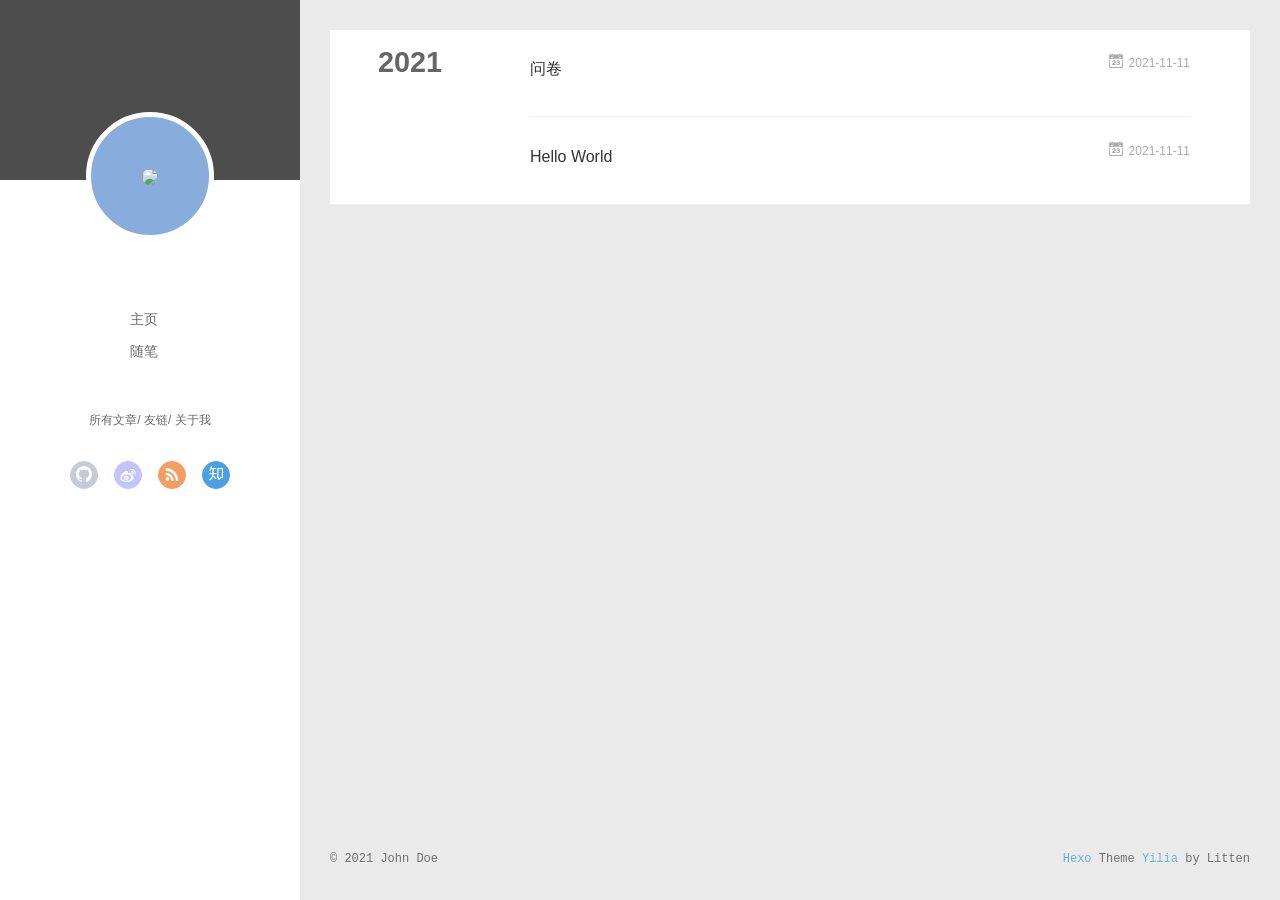
==== archives/index.html @ 31c03fb7 "Site updated: 2021-11-11 12:43:39" ====
<!DOCTYPE html>
<html>
<head>
  <meta charset="utf-8">
  
  <meta name="renderer" content="webkit">
  <meta http-equiv="X-UA-Compatible" content="IE=edge" >
  <link rel="dns-prefetch" href="http://example.com">
  <title>Archives | Hexo</title>
  <meta name="viewport" content="width=device-width, initial-scale=1, maximum-scale=1">
  <meta property="og:type" content="website">
<meta property="og:title" content="Hexo">
<meta property="og:url" content="http://example.com/archives/index.html">
<meta property="og:site_name" content="Hexo">
<meta property="og:locale" content="en_US">
<meta property="article:author" content="John Doe">
<meta name="twitter:card" content="summary">
  
    <link rel="alternative" href="/atom.xml" title="Hexo" type="application/atom+xml">
  
  
    <link rel="icon" href="/favicon.png">
  
  <link rel="stylesheet" type="text/css" href="/./main.0cf68a.css">
  <style type="text/css">
  
    #container.show {
      background: linear-gradient(200deg,#a0cfe4,#e8c37e);
    }
  </style>
  

  

<meta name="generator" content="Hexo 5.4.0"></head>

<body>
  <div id="container" q-class="show:isCtnShow">
    <canvas id="anm-canvas" class="anm-canvas"></canvas>
    <div class="left-col" q-class="show:isShow">
      
<div class="overlay" style="background: #4d4d4d"></div>
<div class="intrude-less">
	<header id="header" class="inner">
		<a href="/" class="profilepic">
			<img src="/assets/img/head.jpg" class="js-avatar">
		</a>
		<hgroup>
		  <h1 class="header-author"><a href="/"></a></h1>
		</hgroup>
		

		<nav class="header-menu">
			<ul>
			
				<li><a href="/">主页</a></li>
	        
				<li><a href="/tags/%E9%9A%8F%E7%AC%94/">随笔</a></li>
	        
			</ul>
		</nav>
		<nav class="header-smart-menu">
    		
    			
    			<a q-on="click: openSlider(e, 'innerArchive')" href="javascript:void(0)">所有文章</a>
    			
            
    			
    			<a q-on="click: openSlider(e, 'friends')" href="javascript:void(0)">友链</a>
    			
            
    			
    			<a q-on="click: openSlider(e, 'aboutme')" href="javascript:void(0)">关于我</a>
    			
            
		</nav>
		<nav class="header-nav">
			<div class="social">
				
					<a class="github" target="_blank" href="#" title="github"><i class="icon-github"></i></a>
		        
					<a class="weibo" target="_blank" href="#" title="weibo"><i class="icon-weibo"></i></a>
		        
					<a class="rss" target="_blank" href="#" title="rss"><i class="icon-rss"></i></a>
		        
					<a class="zhihu" target="_blank" href="#" title="zhihu"><i class="icon-zhihu"></i></a>
		        
			</div>
		</nav>
	</header>		
</div>

    </div>
    <div class="mid-col" q-class="show:isShow,hide:isShow|isFalse">
      
<nav id="mobile-nav">
  	<div class="overlay js-overlay" style="background: #4d4d4d"></div>
	<div class="btnctn js-mobile-btnctn">
  		<div class="slider-trigger list" q-on="click: openSlider(e)"><i class="icon icon-sort"></i></div>
	</div>
	<div class="intrude-less">
		<header id="header" class="inner">
			<div class="profilepic">
				<img src="/assets/img/head.jpg" class="js-avatar">
			</div>
			<hgroup>
			  <h1 class="header-author js-header-author"></h1>
			</hgroup>
			
			
			
				
			
				
			
			
			
			<nav class="header-nav">
				<div class="social">
					
						<a class="github" target="_blank" href="#" title="github"><i class="icon-github"></i></a>
			        
						<a class="weibo" target="_blank" href="#" title="weibo"><i class="icon-weibo"></i></a>
			        
						<a class="rss" target="_blank" href="#" title="rss"><i class="icon-rss"></i></a>
			        
						<a class="zhihu" target="_blank" href="#" title="zhihu"><i class="icon-zhihu"></i></a>
			        
				</div>
			</nav>

			<nav class="header-menu js-header-menu">
				<ul style="width: 50%">
				
				
					<li style="width: 50%"><a href="/">主页</a></li>
		        
					<li style="width: 50%"><a href="/tags/%E9%9A%8F%E7%AC%94/">随笔</a></li>
		        
				</ul>
			</nav>
		</header>				
	</div>
	<div class="mobile-mask" style="display:none" q-show="isShow"></div>
</nav>

      <div id="wrapper" class="body-wrap">
        <div class="menu-l">
          <div class="canvas-wrap">
            <canvas data-colors="#eaeaea" data-sectionHeight="100" data-contentId="js-content" id="myCanvas1" class="anm-canvas"></canvas>
          </div>
          <div id="js-content" class="content-ll">
            
  
  
    
    
      
      
      <section class="archives-wrap">
        <div class="archive-year-wrap">
          <a href="/archives/2021" class="archive-year">2021</a>
        </div>
        <div class="archives">
    
    <article class="archive-article archive-type-post">
  <div class="archive-article-inner">
    <header class="archive-article-header">
      	<div class="article-meta">
	      	<a href="/2021/11/11/%E9%97%AE%E5%8D%B7/" class="archive-article-date">
  	<time datetime="2021-11-11T04:40:27.000Z" itemprop="datePublished"><i class="icon-calendar icon"></i>2021-11-11</time>
</a>
        </div>
    	 
  
    <h1 itemprop="name">
      <a class="archive-article-title" href="/2021/11/11/%E9%97%AE%E5%8D%B7/">问卷</a>
    </h1>
  

        <div class="article-info info-on-right">
          
          

        </div>
        <div class="clearfix"></div>
    </header>
  </div>
</article>
  
    
    
    <article class="archive-article archive-type-post">
  <div class="archive-article-inner">
    <header class="archive-article-header">
      	<div class="article-meta">
	      	<a href="/2021/11/11/hello-world/" class="archive-article-date">
  	<time datetime="2021-11-11T04:20:02.067Z" itemprop="datePublished"><i class="icon-calendar icon"></i>2021-11-11</time>
</a>
        </div>
    	 
  
    <h1 itemprop="name">
      <a class="archive-article-title" href="/2021/11/11/hello-world/">Hello World</a>
    </h1>
  

        <div class="article-info info-on-right">
          
          

        </div>
        <div class="clearfix"></div>
    </header>
  </div>
</article>
  
  
    </div></section>
  

    


          </div>
        </div>
      </div>
      <footer id="footer">
  <div class="outer">
    <div id="footer-info">
    	<div class="footer-left">
    		&copy; 2021 John Doe
    	</div>
      	<div class="footer-right">
      		<a href="http://hexo.io/" target="_blank">Hexo</a>  Theme <a href="https://github.com/litten/hexo-theme-yilia" target="_blank">Yilia</a> by Litten
      	</div>
    </div>
  </div>
</footer>
    </div>
    <script>
	var yiliaConfig = {
		mathjax: false,
		isHome: false,
		isPost: false,
		isArchive: true,
		isTag: false,
		isCategory: false,
		open_in_new: false,
		toc_hide_index: true,
		root: "/",
		innerArchive: true,
		showTags: false
	}
</script>

<script>!function(t){function n(e){if(r[e])return r[e].exports;var i=r[e]={exports:{},id:e,loaded:!1};return t[e].call(i.exports,i,i.exports,n),i.loaded=!0,i.exports}var r={};n.m=t,n.c=r,n.p="./",n(0)}([function(t,n,r){r(195),t.exports=r(191)},function(t,n,r){var e=r(3),i=r(52),o=r(27),u=r(28),c=r(53),f="prototype",a=function(t,n,r){var s,l,h,v,p=t&a.F,d=t&a.G,y=t&a.S,g=t&a.P,b=t&a.B,m=d?e:y?e[n]||(e[n]={}):(e[n]||{})[f],x=d?i:i[n]||(i[n]={}),w=x[f]||(x[f]={});d&&(r=n);for(s in r)l=!p&&m&&void 0!==m[s],h=(l?m:r)[s],v=b&&l?c(h,e):g&&"function"==typeof h?c(Function.call,h):h,m&&u(m,s,h,t&a.U),x[s]!=h&&o(x,s,v),g&&w[s]!=h&&(w[s]=h)};e.core=i,a.F=1,a.G=2,a.S=4,a.P=8,a.B=16,a.W=32,a.U=64,a.R=128,t.exports=a},function(t,n,r){var e=r(6);t.exports=function(t){if(!e(t))throw TypeError(t+" is not an object!");return t}},function(t,n){var r=t.exports="undefined"!=typeof window&&window.Math==Math?window:"undefined"!=typeof self&&self.Math==Math?self:Function("return this")();"number"==typeof __g&&(__g=r)},function(t,n){t.exports=function(t){try{return!!t()}catch(t){return!0}}},function(t,n){var r=t.exports="undefined"!=typeof window&&window.Math==Math?window:"undefined"!=typeof self&&self.Math==Math?self:Function("return this")();"number"==typeof __g&&(__g=r)},function(t,n){t.exports=function(t){return"object"==typeof t?null!==t:"function"==typeof t}},function(t,n,r){var e=r(126)("wks"),i=r(76),o=r(3).Symbol,u="function"==typeof o;(t.exports=function(t){return e[t]||(e[t]=u&&o[t]||(u?o:i)("Symbol."+t))}).store=e},function(t,n){var r={}.hasOwnProperty;t.exports=function(t,n){return r.call(t,n)}},function(t,n,r){var e=r(94),i=r(33);t.exports=function(t){return e(i(t))}},function(t,n,r){t.exports=!r(4)(function(){return 7!=Object.defineProperty({},"a",{get:function(){return 7}}).a})},function(t,n,r){var e=r(2),i=r(167),o=r(50),u=Object.defineProperty;n.f=r(10)?Object.defineProperty:function(t,n,r){if(e(t),n=o(n,!0),e(r),i)try{return u(t,n,r)}catch(t){}if("get"in r||"set"in r)throw TypeError("Accessors not supported!");return"value"in r&&(t[n]=r.value),t}},function(t,n,r){t.exports=!r(18)(function(){return 7!=Object.defineProperty({},"a",{get:function(){return 7}}).a})},function(t,n,r){var e=r(14),i=r(22);t.exports=r(12)?function(t,n,r){return e.f(t,n,i(1,r))}:function(t,n,r){return t[n]=r,t}},function(t,n,r){var e=r(20),i=r(58),o=r(42),u=Object.defineProperty;n.f=r(12)?Object.defineProperty:function(t,n,r){if(e(t),n=o(n,!0),e(r),i)try{return u(t,n,r)}catch(t){}if("get"in r||"set"in r)throw TypeError("Accessors not supported!");return"value"in r&&(t[n]=r.value),t}},function(t,n,r){var e=r(40)("wks"),i=r(23),o=r(5).Symbol,u="function"==typeof o;(t.exports=function(t){return e[t]||(e[t]=u&&o[t]||(u?o:i)("Symbol."+t))}).store=e},function(t,n,r){var e=r(67),i=Math.min;t.exports=function(t){return t>0?i(e(t),9007199254740991):0}},function(t,n,r){var e=r(46);t.exports=function(t){return Object(e(t))}},function(t,n){t.exports=function(t){try{return!!t()}catch(t){return!0}}},function(t,n,r){var e=r(63),i=r(34);t.exports=Object.keys||function(t){return e(t,i)}},function(t,n,r){var e=r(21);t.exports=function(t){if(!e(t))throw TypeError(t+" is not an object!");return t}},function(t,n){t.exports=function(t){return"object"==typeof t?null!==t:"function"==typeof t}},function(t,n){t.exports=function(t,n){return{enumerable:!(1&t),configurable:!(2&t),writable:!(4&t),value:n}}},function(t,n){var r=0,e=Math.random();t.exports=function(t){return"Symbol(".concat(void 0===t?"":t,")_",(++r+e).toString(36))}},function(t,n){var r={}.hasOwnProperty;t.exports=function(t,n){return r.call(t,n)}},function(t,n){var r=t.exports={version:"2.4.0"};"number"==typeof __e&&(__e=r)},function(t,n){t.exports=function(t){if("function"!=typeof t)throw TypeError(t+" is not a function!");return t}},function(t,n,r){var e=r(11),i=r(66);t.exports=r(10)?function(t,n,r){return e.f(t,n,i(1,r))}:function(t,n,r){return t[n]=r,t}},function(t,n,r){var e=r(3),i=r(27),o=r(24),u=r(76)("src"),c="toString",f=Function[c],a=(""+f).split(c);r(52).inspectSource=function(t){return f.call(t)},(t.exports=function(t,n,r,c){var f="function"==typeof r;f&&(o(r,"name")||i(r,"name",n)),t[n]!==r&&(f&&(o(r,u)||i(r,u,t[n]?""+t[n]:a.join(String(n)))),t===e?t[n]=r:c?t[n]?t[n]=r:i(t,n,r):(delete t[n],i(t,n,r)))})(Function.prototype,c,function(){return"function"==typeof this&&this[u]||f.call(this)})},function(t,n,r){var e=r(1),i=r(4),o=r(46),u=function(t,n,r,e){var i=String(o(t)),u="<"+n;return""!==r&&(u+=" "+r+'="'+String(e).replace(/"/g,"&quot;")+'"'),u+">"+i+"</"+n+">"};t.exports=function(t,n){var r={};r[t]=n(u),e(e.P+e.F*i(function(){var n=""[t]('"');return n!==n.toLowerCase()||n.split('"').length>3}),"String",r)}},function(t,n,r){var e=r(115),i=r(46);t.exports=function(t){return e(i(t))}},function(t,n,r){var e=r(116),i=r(66),o=r(30),u=r(50),c=r(24),f=r(167),a=Object.getOwnPropertyDescriptor;n.f=r(10)?a:function(t,n){if(t=o(t),n=u(n,!0),f)try{return a(t,n)}catch(t){}if(c(t,n))return i(!e.f.call(t,n),t[n])}},function(t,n,r){var e=r(24),i=r(17),o=r(145)("IE_PROTO"),u=Object.prototype;t.exports=Object.getPrototypeOf||function(t){return t=i(t),e(t,o)?t[o]:"function"==typeof t.constructor&&t instanceof t.constructor?t.constructor.prototype:t instanceof Object?u:null}},function(t,n){t.exports=function(t){if(void 0==t)throw TypeError("Can't call method on  "+t);return t}},function(t,n){t.exports="constructor,hasOwnProperty,isPrototypeOf,propertyIsEnumerable,toLocaleString,toString,valueOf".split(",")},function(t,n){t.exports={}},function(t,n){t.exports=!0},function(t,n){n.f={}.propertyIsEnumerable},function(t,n,r){var e=r(14).f,i=r(8),o=r(15)("toStringTag");t.exports=function(t,n,r){t&&!i(t=r?t:t.prototype,o)&&e(t,o,{configurable:!0,value:n})}},function(t,n,r){var e=r(40)("keys"),i=r(23);t.exports=function(t){return e[t]||(e[t]=i(t))}},function(t,n,r){var e=r(5),i="__core-js_shared__",o=e[i]||(e[i]={});t.exports=function(t){return o[t]||(o[t]={})}},function(t,n){var r=Math.ceil,e=Math.floor;t.exports=function(t){return isNaN(t=+t)?0:(t>0?e:r)(t)}},function(t,n,r){var e=r(21);t.exports=function(t,n){if(!e(t))return t;var r,i;if(n&&"function"==typeof(r=t.toString)&&!e(i=r.call(t)))return i;if("function"==typeof(r=t.valueOf)&&!e(i=r.call(t)))return i;if(!n&&"function"==typeof(r=t.toString)&&!e(i=r.call(t)))return i;throw TypeError("Can't convert object to primitive value")}},function(t,n,r){var e=r(5),i=r(25),o=r(36),u=r(44),c=r(14).f;t.exports=function(t){var n=i.Symbol||(i.Symbol=o?{}:e.Symbol||{});"_"==t.charAt(0)||t in n||c(n,t,{value:u.f(t)})}},function(t,n,r){n.f=r(15)},function(t,n){var r={}.toString;t.exports=function(t){return r.call(t).slice(8,-1)}},function(t,n){t.exports=function(t){if(void 0==t)throw TypeError("Can't call method on  "+t);return t}},function(t,n,r){var e=r(4);t.exports=function(t,n){return!!t&&e(function(){n?t.call(null,function(){},1):t.call(null)})}},function(t,n,r){var e=r(53),i=r(115),o=r(17),u=r(16),c=r(203);t.exports=function(t,n){var r=1==t,f=2==t,a=3==t,s=4==t,l=6==t,h=5==t||l,v=n||c;return function(n,c,p){for(var d,y,g=o(n),b=i(g),m=e(c,p,3),x=u(b.length),w=0,S=r?v(n,x):f?v(n,0):void 0;x>w;w++)if((h||w in b)&&(d=b[w],y=m(d,w,g),t))if(r)S[w]=y;else if(y)switch(t){case 3:return!0;case 5:return d;case 6:return w;case 2:S.push(d)}else if(s)return!1;return l?-1:a||s?s:S}}},function(t,n,r){var e=r(1),i=r(52),o=r(4);t.exports=function(t,n){var r=(i.Object||{})[t]||Object[t],u={};u[t]=n(r),e(e.S+e.F*o(function(){r(1)}),"Object",u)}},function(t,n,r){var e=r(6);t.exports=function(t,n){if(!e(t))return t;var r,i;if(n&&"function"==typeof(r=t.toString)&&!e(i=r.call(t)))return i;if("function"==typeof(r=t.valueOf)&&!e(i=r.call(t)))return i;if(!n&&"function"==typeof(r=t.toString)&&!e(i=r.call(t)))return i;throw TypeError("Can't convert object to primitive value")}},function(t,n,r){var e=r(5),i=r(25),o=r(91),u=r(13),c="prototype",f=function(t,n,r){var a,s,l,h=t&f.F,v=t&f.G,p=t&f.S,d=t&f.P,y=t&f.B,g=t&f.W,b=v?i:i[n]||(i[n]={}),m=b[c],x=v?e:p?e[n]:(e[n]||{})[c];v&&(r=n);for(a in r)(s=!h&&x&&void 0!==x[a])&&a in b||(l=s?x[a]:r[a],b[a]=v&&"function"!=typeof x[a]?r[a]:y&&s?o(l,e):g&&x[a]==l?function(t){var n=function(n,r,e){if(this instanceof t){switch(arguments.length){case 0:return new t;case 1:return new t(n);case 2:return new t(n,r)}return new t(n,r,e)}return t.apply(this,arguments)};return n[c]=t[c],n}(l):d&&"function"==typeof l?o(Function.call,l):l,d&&((b.virtual||(b.virtual={}))[a]=l,t&f.R&&m&&!m[a]&&u(m,a,l)))};f.F=1,f.G=2,f.S=4,f.P=8,f.B=16,f.W=32,f.U=64,f.R=128,t.exports=f},function(t,n){var r=t.exports={version:"2.4.0"};"number"==typeof __e&&(__e=r)},function(t,n,r){var e=r(26);t.exports=function(t,n,r){if(e(t),void 0===n)return t;switch(r){case 1:return function(r){return t.call(n,r)};case 2:return function(r,e){return t.call(n,r,e)};case 3:return function(r,e,i){return t.call(n,r,e,i)}}return function(){return t.apply(n,arguments)}}},function(t,n,r){var e=r(183),i=r(1),o=r(126)("metadata"),u=o.store||(o.store=new(r(186))),c=function(t,n,r){var i=u.get(t);if(!i){if(!r)return;u.set(t,i=new e)}var o=i.get(n);if(!o){if(!r)return;i.set(n,o=new e)}return o},f=function(t,n,r){var e=c(n,r,!1);return void 0!==e&&e.has(t)},a=function(t,n,r){var e=c(n,r,!1);return void 0===e?void 0:e.get(t)},s=function(t,n,r,e){c(r,e,!0).set(t,n)},l=function(t,n){var r=c(t,n,!1),e=[];return r&&r.forEach(function(t,n){e.push(n)}),e},h=function(t){return void 0===t||"symbol"==typeof t?t:String(t)},v=function(t){i(i.S,"Reflect",t)};t.exports={store:u,map:c,has:f,get:a,set:s,keys:l,key:h,exp:v}},function(t,n,r){"use strict";if(r(10)){var e=r(69),i=r(3),o=r(4),u=r(1),c=r(127),f=r(152),a=r(53),s=r(68),l=r(66),h=r(27),v=r(73),p=r(67),d=r(16),y=r(75),g=r(50),b=r(24),m=r(180),x=r(114),w=r(6),S=r(17),_=r(137),O=r(70),E=r(32),P=r(71).f,j=r(154),F=r(76),M=r(7),A=r(48),N=r(117),T=r(146),I=r(155),k=r(80),L=r(123),R=r(74),C=r(130),D=r(160),U=r(11),W=r(31),G=U.f,B=W.f,V=i.RangeError,z=i.TypeError,q=i.Uint8Array,K="ArrayBuffer",J="Shared"+K,Y="BYTES_PER_ELEMENT",H="prototype",$=Array[H],X=f.ArrayBuffer,Q=f.DataView,Z=A(0),tt=A(2),nt=A(3),rt=A(4),et=A(5),it=A(6),ot=N(!0),ut=N(!1),ct=I.values,ft=I.keys,at=I.entries,st=$.lastIndexOf,lt=$.reduce,ht=$.reduceRight,vt=$.join,pt=$.sort,dt=$.slice,yt=$.toString,gt=$.toLocaleString,bt=M("iterator"),mt=M("toStringTag"),xt=F("typed_constructor"),wt=F("def_constructor"),St=c.CONSTR,_t=c.TYPED,Ot=c.VIEW,Et="Wrong length!",Pt=A(1,function(t,n){return Tt(T(t,t[wt]),n)}),jt=o(function(){return 1===new q(new Uint16Array([1]).buffer)[0]}),Ft=!!q&&!!q[H].set&&o(function(){new q(1).set({})}),Mt=function(t,n){if(void 0===t)throw z(Et);var r=+t,e=d(t);if(n&&!m(r,e))throw V(Et);return e},At=function(t,n){var r=p(t);if(r<0||r%n)throw V("Wrong offset!");return r},Nt=function(t){if(w(t)&&_t in t)return t;throw z(t+" is not a typed array!")},Tt=function(t,n){if(!(w(t)&&xt in t))throw z("It is not a typed array constructor!");return new t(n)},It=function(t,n){return kt(T(t,t[wt]),n)},kt=function(t,n){for(var r=0,e=n.length,i=Tt(t,e);e>r;)i[r]=n[r++];return i},Lt=function(t,n,r){G(t,n,{get:function(){return this._d[r]}})},Rt=function(t){var n,r,e,i,o,u,c=S(t),f=arguments.length,s=f>1?arguments[1]:void 0,l=void 0!==s,h=j(c);if(void 0!=h&&!_(h)){for(u=h.call(c),e=[],n=0;!(o=u.next()).done;n++)e.push(o.value);c=e}for(l&&f>2&&(s=a(s,arguments[2],2)),n=0,r=d(c.length),i=Tt(this,r);r>n;n++)i[n]=l?s(c[n],n):c[n];return i},Ct=function(){for(var t=0,n=arguments.length,r=Tt(this,n);n>t;)r[t]=arguments[t++];return r},Dt=!!q&&o(function(){gt.call(new q(1))}),Ut=function(){return gt.apply(Dt?dt.call(Nt(this)):Nt(this),arguments)},Wt={copyWithin:function(t,n){return D.call(Nt(this),t,n,arguments.length>2?arguments[2]:void 0)},every:function(t){return rt(Nt(this),t,arguments.length>1?arguments[1]:void 0)},fill:function(t){return C.apply(Nt(this),arguments)},filter:function(t){return It(this,tt(Nt(this),t,arguments.length>1?arguments[1]:void 0))},find:function(t){return et(Nt(this),t,arguments.length>1?arguments[1]:void 0)},findIndex:function(t){return it(Nt(this),t,arguments.length>1?arguments[1]:void 0)},forEach:function(t){Z(Nt(this),t,arguments.length>1?arguments[1]:void 0)},indexOf:function(t){return ut(Nt(this),t,arguments.length>1?arguments[1]:void 0)},includes:function(t){return ot(Nt(this),t,arguments.length>1?arguments[1]:void 0)},join:function(t){return vt.apply(Nt(this),arguments)},lastIndexOf:function(t){return st.apply(Nt(this),arguments)},map:function(t){return Pt(Nt(this),t,arguments.length>1?arguments[1]:void 0)},reduce:function(t){return lt.apply(Nt(this),arguments)},reduceRight:function(t){return ht.apply(Nt(this),arguments)},reverse:function(){for(var t,n=this,r=Nt(n).length,e=Math.floor(r/2),i=0;i<e;)t=n[i],n[i++]=n[--r],n[r]=t;return n},some:function(t){return nt(Nt(this),t,arguments.length>1?arguments[1]:void 0)},sort:function(t){return pt.call(Nt(this),t)},subarray:function(t,n){var r=Nt(this),e=r.length,i=y(t,e);return new(T(r,r[wt]))(r.buffer,r.byteOffset+i*r.BYTES_PER_ELEMENT,d((void 0===n?e:y(n,e))-i))}},Gt=function(t,n){return It(this,dt.call(Nt(this),t,n))},Bt=function(t){Nt(this);var n=At(arguments[1],1),r=this.length,e=S(t),i=d(e.length),o=0;if(i+n>r)throw V(Et);for(;o<i;)this[n+o]=e[o++]},Vt={entries:function(){return at.call(Nt(this))},keys:function(){return ft.call(Nt(this))},values:function(){return ct.call(Nt(this))}},zt=function(t,n){return w(t)&&t[_t]&&"symbol"!=typeof n&&n in t&&String(+n)==String(n)},qt=function(t,n){return zt(t,n=g(n,!0))?l(2,t[n]):B(t,n)},Kt=function(t,n,r){return!(zt(t,n=g(n,!0))&&w(r)&&b(r,"value"))||b(r,"get")||b(r,"set")||r.configurable||b(r,"writable")&&!r.writable||b(r,"enumerable")&&!r.enumerable?G(t,n,r):(t[n]=r.value,t)};St||(W.f=qt,U.f=Kt),u(u.S+u.F*!St,"Object",{getOwnPropertyDescriptor:qt,defineProperty:Kt}),o(function(){yt.call({})})&&(yt=gt=function(){return vt.call(this)});var Jt=v({},Wt);v(Jt,Vt),h(Jt,bt,Vt.values),v(Jt,{slice:Gt,set:Bt,constructor:function(){},toString:yt,toLocaleString:Ut}),Lt(Jt,"buffer","b"),Lt(Jt,"byteOffset","o"),Lt(Jt,"byteLength","l"),Lt(Jt,"length","e"),G(Jt,mt,{get:function(){return this[_t]}}),t.exports=function(t,n,r,f){f=!!f;var a=t+(f?"Clamped":"")+"Array",l="Uint8Array"!=a,v="get"+t,p="set"+t,y=i[a],g=y||{},b=y&&E(y),m=!y||!c.ABV,S={},_=y&&y[H],j=function(t,r){var e=t._d;return e.v[v](r*n+e.o,jt)},F=function(t,r,e){var i=t._d;f&&(e=(e=Math.round(e))<0?0:e>255?255:255&e),i.v[p](r*n+i.o,e,jt)},M=function(t,n){G(t,n,{get:function(){return j(this,n)},set:function(t){return F(this,n,t)},enumerable:!0})};m?(y=r(function(t,r,e,i){s(t,y,a,"_d");var o,u,c,f,l=0,v=0;if(w(r)){if(!(r instanceof X||(f=x(r))==K||f==J))return _t in r?kt(y,r):Rt.call(y,r);o=r,v=At(e,n);var p=r.byteLength;if(void 0===i){if(p%n)throw V(Et);if((u=p-v)<0)throw V(Et)}else if((u=d(i)*n)+v>p)throw V(Et);c=u/n}else c=Mt(r,!0),u=c*n,o=new X(u);for(h(t,"_d",{b:o,o:v,l:u,e:c,v:new Q(o)});l<c;)M(t,l++)}),_=y[H]=O(Jt),h(_,"constructor",y)):L(function(t){new y(null),new y(t)},!0)||(y=r(function(t,r,e,i){s(t,y,a);var o;return w(r)?r instanceof X||(o=x(r))==K||o==J?void 0!==i?new g(r,At(e,n),i):void 0!==e?new g(r,At(e,n)):new g(r):_t in r?kt(y,r):Rt.call(y,r):new g(Mt(r,l))}),Z(b!==Function.prototype?P(g).concat(P(b)):P(g),function(t){t in y||h(y,t,g[t])}),y[H]=_,e||(_.constructor=y));var A=_[bt],N=!!A&&("values"==A.name||void 0==A.name),T=Vt.values;h(y,xt,!0),h(_,_t,a),h(_,Ot,!0),h(_,wt,y),(f?new y(1)[mt]==a:mt in _)||G(_,mt,{get:function(){return a}}),S[a]=y,u(u.G+u.W+u.F*(y!=g),S),u(u.S,a,{BYTES_PER_ELEMENT:n,from:Rt,of:Ct}),Y in _||h(_,Y,n),u(u.P,a,Wt),R(a),u(u.P+u.F*Ft,a,{set:Bt}),u(u.P+u.F*!N,a,Vt),u(u.P+u.F*(_.toString!=yt),a,{toString:yt}),u(u.P+u.F*o(function(){new y(1).slice()}),a,{slice:Gt}),u(u.P+u.F*(o(function(){return[1,2].toLocaleString()!=new y([1,2]).toLocaleString()})||!o(function(){_.toLocaleString.call([1,2])})),a,{toLocaleString:Ut}),k[a]=N?A:T,e||N||h(_,bt,T)}}else t.exports=function(){}},function(t,n){var r={}.toString;t.exports=function(t){return r.call(t).slice(8,-1)}},function(t,n,r){var e=r(21),i=r(5).document,o=e(i)&&e(i.createElement);t.exports=function(t){return o?i.createElement(t):{}}},function(t,n,r){t.exports=!r(12)&&!r(18)(function(){return 7!=Object.defineProperty(r(57)("div"),"a",{get:function(){return 7}}).a})},function(t,n,r){"use strict";var e=r(36),i=r(51),o=r(64),u=r(13),c=r(8),f=r(35),a=r(96),s=r(38),l=r(103),h=r(15)("iterator"),v=!([].keys&&"next"in[].keys()),p="keys",d="values",y=function(){return this};t.exports=function(t,n,r,g,b,m,x){a(r,n,g);var w,S,_,O=function(t){if(!v&&t in F)return F[t];switch(t){case p:case d:return function(){return new r(this,t)}}return function(){return new r(this,t)}},E=n+" Iterator",P=b==d,j=!1,F=t.prototype,M=F[h]||F["@@iterator"]||b&&F[b],A=M||O(b),N=b?P?O("entries"):A:void 0,T="Array"==n?F.entries||M:M;if(T&&(_=l(T.call(new t)))!==Object.prototype&&(s(_,E,!0),e||c(_,h)||u(_,h,y)),P&&M&&M.name!==d&&(j=!0,A=function(){return M.call(this)}),e&&!x||!v&&!j&&F[h]||u(F,h,A),f[n]=A,f[E]=y,b)if(w={values:P?A:O(d),keys:m?A:O(p),entries:N},x)for(S in w)S in F||o(F,S,w[S]);else i(i.P+i.F*(v||j),n,w);return w}},function(t,n,r){var e=r(20),i=r(100),o=r(34),u=r(39)("IE_PROTO"),c=function(){},f="prototype",a=function(){var t,n=r(57)("iframe"),e=o.length;for(n.style.display="none",r(93).appendChild(n),n.src="javascript:",t=n.contentWindow.document,t.open(),t.write("<script>document.F=Object<\/script>"),t.close(),a=t.F;e--;)delete a[f][o[e]];return a()};t.exports=Object.create||function(t,n){var r;return null!==t?(c[f]=e(t),r=new c,c[f]=null,r[u]=t):r=a(),void 0===n?r:i(r,n)}},function(t,n,r){var e=r(63),i=r(34).concat("length","prototype");n.f=Object.getOwnPropertyNames||function(t){return e(t,i)}},function(t,n){n.f=Object.getOwnPropertySymbols},function(t,n,r){var e=r(8),i=r(9),o=r(90)(!1),u=r(39)("IE_PROTO");t.exports=function(t,n){var r,c=i(t),f=0,a=[];for(r in c)r!=u&&e(c,r)&&a.push(r);for(;n.length>f;)e(c,r=n[f++])&&(~o(a,r)||a.push(r));return a}},function(t,n,r){t.exports=r(13)},function(t,n,r){var e=r(76)("meta"),i=r(6),o=r(24),u=r(11).f,c=0,f=Object.isExtensible||function(){return!0},a=!r(4)(function(){return f(Object.preventExtensions({}))}),s=function(t){u(t,e,{value:{i:"O"+ ++c,w:{}}})},l=function(t,n){if(!i(t))return"symbol"==typeof t?t:("string"==typeof t?"S":"P")+t;if(!o(t,e)){if(!f(t))return"F";if(!n)return"E";s(t)}return t[e].i},h=function(t,n){if(!o(t,e)){if(!f(t))return!0;if(!n)return!1;s(t)}return t[e].w},v=function(t){return a&&p.NEED&&f(t)&&!o(t,e)&&s(t),t},p=t.exports={KEY:e,NEED:!1,fastKey:l,getWeak:h,onFreeze:v}},function(t,n){t.exports=function(t,n){return{enumerable:!(1&t),configurable:!(2&t),writable:!(4&t),value:n}}},function(t,n){var r=Math.ceil,e=Math.floor;t.exports=function(t){return isNaN(t=+t)?0:(t>0?e:r)(t)}},function(t,n){t.exports=function(t,n,r,e){if(!(t instanceof n)||void 0!==e&&e in t)throw TypeError(r+": incorrect invocation!");return t}},function(t,n){t.exports=!1},function(t,n,r){var e=r(2),i=r(173),o=r(133),u=r(145)("IE_PROTO"),c=function(){},f="prototype",a=function(){var t,n=r(132)("iframe"),e=o.length;for(n.style.display="none",r(135).appendChild(n),n.src="javascript:",t=n.contentWindow.document,t.open(),t.write("<script>document.F=Object<\/script>"),t.close(),a=t.F;e--;)delete a[f][o[e]];return a()};t.exports=Object.create||function(t,n){var r;return null!==t?(c[f]=e(t),r=new c,c[f]=null,r[u]=t):r=a(),void 0===n?r:i(r,n)}},function(t,n,r){var e=r(175),i=r(133).concat("length","prototype");n.f=Object.getOwnPropertyNames||function(t){return e(t,i)}},function(t,n,r){var e=r(175),i=r(133);t.exports=Object.keys||function(t){return e(t,i)}},function(t,n,r){var e=r(28);t.exports=function(t,n,r){for(var i in n)e(t,i,n[i],r);return t}},function(t,n,r){"use strict";var e=r(3),i=r(11),o=r(10),u=r(7)("species");t.exports=function(t){var n=e[t];o&&n&&!n[u]&&i.f(n,u,{configurable:!0,get:function(){return this}})}},function(t,n,r){var e=r(67),i=Math.max,o=Math.min;t.exports=function(t,n){return t=e(t),t<0?i(t+n,0):o(t,n)}},function(t,n){var r=0,e=Math.random();t.exports=function(t){return"Symbol(".concat(void 0===t?"":t,")_",(++r+e).toString(36))}},function(t,n,r){var e=r(33);t.exports=function(t){return Object(e(t))}},function(t,n,r){var e=r(7)("unscopables"),i=Array.prototype;void 0==i[e]&&r(27)(i,e,{}),t.exports=function(t){i[e][t]=!0}},function(t,n,r){var e=r(53),i=r(169),o=r(137),u=r(2),c=r(16),f=r(154),a={},s={},n=t.exports=function(t,n,r,l,h){var v,p,d,y,g=h?function(){return t}:f(t),b=e(r,l,n?2:1),m=0;if("function"!=typeof g)throw TypeError(t+" is not iterable!");if(o(g)){for(v=c(t.length);v>m;m++)if((y=n?b(u(p=t[m])[0],p[1]):b(t[m]))===a||y===s)return y}else for(d=g.call(t);!(p=d.next()).done;)if((y=i(d,b,p.value,n))===a||y===s)return y};n.BREAK=a,n.RETURN=s},function(t,n){t.exports={}},function(t,n,r){var e=r(11).f,i=r(24),o=r(7)("toStringTag");t.exports=function(t,n,r){t&&!i(t=r?t:t.prototype,o)&&e(t,o,{configurable:!0,value:n})}},function(t,n,r){var e=r(1),i=r(46),o=r(4),u=r(150),c="["+u+"]",f="​",a=RegExp("^"+c+c+"*"),s=RegExp(c+c+"*$"),l=function(t,n,r){var i={},c=o(function(){return!!u[t]()||f[t]()!=f}),a=i[t]=c?n(h):u[t];r&&(i[r]=a),e(e.P+e.F*c,"String",i)},h=l.trim=function(t,n){return t=String(i(t)),1&n&&(t=t.replace(a,"")),2&n&&(t=t.replace(s,"")),t};t.exports=l},function(t,n,r){t.exports={default:r(86),__esModule:!0}},function(t,n,r){t.exports={default:r(87),__esModule:!0}},function(t,n,r){"use strict";function e(t){return t&&t.__esModule?t:{default:t}}n.__esModule=!0;var i=r(84),o=e(i),u=r(83),c=e(u),f="function"==typeof c.default&&"symbol"==typeof o.default?function(t){return typeof t}:function(t){return t&&"function"==typeof c.default&&t.constructor===c.default&&t!==c.default.prototype?"symbol":typeof t};n.default="function"==typeof c.default&&"symbol"===f(o.default)?function(t){return void 0===t?"undefined":f(t)}:function(t){return t&&"function"==typeof c.default&&t.constructor===c.default&&t!==c.default.prototype?"symbol":void 0===t?"undefined":f(t)}},function(t,n,r){r(110),r(108),r(111),r(112),t.exports=r(25).Symbol},function(t,n,r){r(109),r(113),t.exports=r(44).f("iterator")},function(t,n){t.exports=function(t){if("function"!=typeof t)throw TypeError(t+" is not a function!");return t}},function(t,n){t.exports=function(){}},function(t,n,r){var e=r(9),i=r(106),o=r(105);t.exports=function(t){return function(n,r,u){var c,f=e(n),a=i(f.length),s=o(u,a);if(t&&r!=r){for(;a>s;)if((c=f[s++])!=c)return!0}else for(;a>s;s++)if((t||s in f)&&f[s]===r)return t||s||0;return!t&&-1}}},function(t,n,r){var e=r(88);t.exports=function(t,n,r){if(e(t),void 0===n)return t;switch(r){case 1:return function(r){return t.call(n,r)};case 2:return function(r,e){return t.call(n,r,e)};case 3:return function(r,e,i){return t.call(n,r,e,i)}}return function(){return t.apply(n,arguments)}}},function(t,n,r){var e=r(19),i=r(62),o=r(37);t.exports=function(t){var n=e(t),r=i.f;if(r)for(var u,c=r(t),f=o.f,a=0;c.length>a;)f.call(t,u=c[a++])&&n.push(u);return n}},function(t,n,r){t.exports=r(5).document&&document.documentElement},function(t,n,r){var e=r(56);t.exports=Object("z").propertyIsEnumerable(0)?Object:function(t){return"String"==e(t)?t.split(""):Object(t)}},function(t,n,r){var e=r(56);t.exports=Array.isArray||function(t){return"Array"==e(t)}},function(t,n,r){"use strict";var e=r(60),i=r(22),o=r(38),u={};r(13)(u,r(15)("iterator"),function(){return this}),t.exports=function(t,n,r){t.prototype=e(u,{next:i(1,r)}),o(t,n+" Iterator")}},function(t,n){t.exports=function(t,n){return{value:n,done:!!t}}},function(t,n,r){var e=r(19),i=r(9);t.exports=function(t,n){for(var r,o=i(t),u=e(o),c=u.length,f=0;c>f;)if(o[r=u[f++]]===n)return r}},function(t,n,r){var e=r(23)("meta"),i=r(21),o=r(8),u=r(14).f,c=0,f=Object.isExtensible||function(){return!0},a=!r(18)(function(){return f(Object.preventExtensions({}))}),s=function(t){u(t,e,{value:{i:"O"+ ++c,w:{}}})},l=function(t,n){if(!i(t))return"symbol"==typeof t?t:("string"==typeof t?"S":"P")+t;if(!o(t,e)){if(!f(t))return"F";if(!n)return"E";s(t)}return t[e].i},h=function(t,n){if(!o(t,e)){if(!f(t))return!0;if(!n)return!1;s(t)}return t[e].w},v=function(t){return a&&p.NEED&&f(t)&&!o(t,e)&&s(t),t},p=t.exports={KEY:e,NEED:!1,fastKey:l,getWeak:h,onFreeze:v}},function(t,n,r){var e=r(14),i=r(20),o=r(19);t.exports=r(12)?Object.defineProperties:function(t,n){i(t);for(var r,u=o(n),c=u.length,f=0;c>f;)e.f(t,r=u[f++],n[r]);return t}},function(t,n,r){var e=r(37),i=r(22),o=r(9),u=r(42),c=r(8),f=r(58),a=Object.getOwnPropertyDescriptor;n.f=r(12)?a:function(t,n){if(t=o(t),n=u(n,!0),f)try{return a(t,n)}catch(t){}if(c(t,n))return i(!e.f.call(t,n),t[n])}},function(t,n,r){var e=r(9),i=r(61).f,o={}.toString,u="object"==typeof window&&window&&Object.getOwnPropertyNames?Object.getOwnPropertyNames(window):[],c=function(t){try{return i(t)}catch(t){return u.slice()}};t.exports.f=function(t){return u&&"[object Window]"==o.call(t)?c(t):i(e(t))}},function(t,n,r){var e=r(8),i=r(77),o=r(39)("IE_PROTO"),u=Object.prototype;t.exports=Object.getPrototypeOf||function(t){return t=i(t),e(t,o)?t[o]:"function"==typeof t.constructor&&t instanceof t.constructor?t.constructor.prototype:t instanceof Object?u:null}},function(t,n,r){var e=r(41),i=r(33);t.exports=function(t){return function(n,r){var o,u,c=String(i(n)),f=e(r),a=c.length;return f<0||f>=a?t?"":void 0:(o=c.charCodeAt(f),o<55296||o>56319||f+1===a||(u=c.charCodeAt(f+1))<56320||u>57343?t?c.charAt(f):o:t?c.slice(f,f+2):u-56320+(o-55296<<10)+65536)}}},function(t,n,r){var e=r(41),i=Math.max,o=Math.min;t.exports=function(t,n){return t=e(t),t<0?i(t+n,0):o(t,n)}},function(t,n,r){var e=r(41),i=Math.min;t.exports=function(t){return t>0?i(e(t),9007199254740991):0}},function(t,n,r){"use strict";var e=r(89),i=r(97),o=r(35),u=r(9);t.exports=r(59)(Array,"Array",function(t,n){this._t=u(t),this._i=0,this._k=n},function(){var t=this._t,n=this._k,r=this._i++;return!t||r>=t.length?(this._t=void 0,i(1)):"keys"==n?i(0,r):"values"==n?i(0,t[r]):i(0,[r,t[r]])},"values"),o.Arguments=o.Array,e("keys"),e("values"),e("entries")},function(t,n){},function(t,n,r){"use strict";var e=r(104)(!0);r(59)(String,"String",function(t){this._t=String(t),this._i=0},function(){var t,n=this._t,r=this._i;return r>=n.length?{value:void 0,done:!0}:(t=e(n,r),this._i+=t.length,{value:t,done:!1})})},function(t,n,r){"use strict";var e=r(5),i=r(8),o=r(12),u=r(51),c=r(64),f=r(99).KEY,a=r(18),s=r(40),l=r(38),h=r(23),v=r(15),p=r(44),d=r(43),y=r(98),g=r(92),b=r(95),m=r(20),x=r(9),w=r(42),S=r(22),_=r(60),O=r(102),E=r(101),P=r(14),j=r(19),F=E.f,M=P.f,A=O.f,N=e.Symbol,T=e.JSON,I=T&&T.stringify,k="prototype",L=v("_hidden"),R=v("toPrimitive"),C={}.propertyIsEnumerable,D=s("symbol-registry"),U=s("symbols"),W=s("op-symbols"),G=Object[k],B="function"==typeof N,V=e.QObject,z=!V||!V[k]||!V[k].findChild,q=o&&a(function(){return 7!=_(M({},"a",{get:function(){return M(this,"a",{value:7}).a}})).a})?function(t,n,r){var e=F(G,n);e&&delete G[n],M(t,n,r),e&&t!==G&&M(G,n,e)}:M,K=function(t){var n=U[t]=_(N[k]);return n._k=t,n},J=B&&"symbol"==typeof N.iterator?function(t){return"symbol"==typeof t}:function(t){return t instanceof N},Y=function(t,n,r){return t===G&&Y(W,n,r),m(t),n=w(n,!0),m(r),i(U,n)?(r.enumerable?(i(t,L)&&t[L][n]&&(t[L][n]=!1),r=_(r,{enumerable:S(0,!1)})):(i(t,L)||M(t,L,S(1,{})),t[L][n]=!0),q(t,n,r)):M(t,n,r)},H=function(t,n){m(t);for(var r,e=g(n=x(n)),i=0,o=e.length;o>i;)Y(t,r=e[i++],n[r]);return t},$=function(t,n){return void 0===n?_(t):H(_(t),n)},X=function(t){var n=C.call(this,t=w(t,!0));return!(this===G&&i(U,t)&&!i(W,t))&&(!(n||!i(this,t)||!i(U,t)||i(this,L)&&this[L][t])||n)},Q=function(t,n){if(t=x(t),n=w(n,!0),t!==G||!i(U,n)||i(W,n)){var r=F(t,n);return!r||!i(U,n)||i(t,L)&&t[L][n]||(r.enumerable=!0),r}},Z=function(t){for(var n,r=A(x(t)),e=[],o=0;r.length>o;)i(U,n=r[o++])||n==L||n==f||e.push(n);return e},tt=function(t){for(var n,r=t===G,e=A(r?W:x(t)),o=[],u=0;e.length>u;)!i(U,n=e[u++])||r&&!i(G,n)||o.push(U[n]);return o};B||(N=function(){if(this instanceof N)throw TypeError("Symbol is not a constructor!");var t=h(arguments.length>0?arguments[0]:void 0),n=function(r){this===G&&n.call(W,r),i(this,L)&&i(this[L],t)&&(this[L][t]=!1),q(this,t,S(1,r))};return o&&z&&q(G,t,{configurable:!0,set:n}),K(t)},c(N[k],"toString",function(){return this._k}),E.f=Q,P.f=Y,r(61).f=O.f=Z,r(37).f=X,r(62).f=tt,o&&!r(36)&&c(G,"propertyIsEnumerable",X,!0),p.f=function(t){return K(v(t))}),u(u.G+u.W+u.F*!B,{Symbol:N});for(var nt="hasInstance,isConcatSpreadable,iterator,match,replace,search,species,split,toPrimitive,toStringTag,unscopables".split(","),rt=0;nt.length>rt;)v(nt[rt++]);for(var nt=j(v.store),rt=0;nt.length>rt;)d(nt[rt++]);u(u.S+u.F*!B,"Symbol",{for:function(t){return i(D,t+="")?D[t]:D[t]=N(t)},keyFor:function(t){if(J(t))return y(D,t);throw TypeError(t+" is not a symbol!")},useSetter:function(){z=!0},useSimple:function(){z=!1}}),u(u.S+u.F*!B,"Object",{create:$,defineProperty:Y,defineProperties:H,getOwnPropertyDescriptor:Q,getOwnPropertyNames:Z,getOwnPropertySymbols:tt}),T&&u(u.S+u.F*(!B||a(function(){var t=N();return"[null]"!=I([t])||"{}"!=I({a:t})||"{}"!=I(Object(t))})),"JSON",{stringify:function(t){if(void 0!==t&&!J(t)){for(var n,r,e=[t],i=1;arguments.length>i;)e.push(arguments[i++]);return n=e[1],"function"==typeof n&&(r=n),!r&&b(n)||(n=function(t,n){if(r&&(n=r.call(this,t,n)),!J(n))return n}),e[1]=n,I.apply(T,e)}}}),N[k][R]||r(13)(N[k],R,N[k].valueOf),l(N,"Symbol"),l(Math,"Math",!0),l(e.JSON,"JSON",!0)},function(t,n,r){r(43)("asyncIterator")},function(t,n,r){r(43)("observable")},function(t,n,r){r(107);for(var e=r(5),i=r(13),o=r(35),u=r(15)("toStringTag"),c=["NodeList","DOMTokenList","MediaList","StyleSheetList","CSSRuleList"],f=0;f<5;f++){var a=c[f],s=e[a],l=s&&s.prototype;l&&!l[u]&&i(l,u,a),o[a]=o.Array}},function(t,n,r){var e=r(45),i=r(7)("toStringTag"),o="Arguments"==e(function(){return arguments}()),u=function(t,n){try{return t[n]}catch(t){}};t.exports=function(t){var n,r,c;return void 0===t?"Undefined":null===t?"Null":"string"==typeof(r=u(n=Object(t),i))?r:o?e(n):"Object"==(c=e(n))&&"function"==typeof n.callee?"Arguments":c}},function(t,n,r){var e=r(45);t.exports=Object("z").propertyIsEnumerable(0)?Object:function(t){return"String"==e(t)?t.split(""):Object(t)}},function(t,n){n.f={}.propertyIsEnumerable},function(t,n,r){var e=r(30),i=r(16),o=r(75);t.exports=function(t){return function(n,r,u){var c,f=e(n),a=i(f.length),s=o(u,a);if(t&&r!=r){for(;a>s;)if((c=f[s++])!=c)return!0}else for(;a>s;s++)if((t||s in f)&&f[s]===r)return t||s||0;return!t&&-1}}},function(t,n,r){"use strict";var e=r(3),i=r(1),o=r(28),u=r(73),c=r(65),f=r(79),a=r(68),s=r(6),l=r(4),h=r(123),v=r(81),p=r(136);t.exports=function(t,n,r,d,y,g){var b=e[t],m=b,x=y?"set":"add",w=m&&m.prototype,S={},_=function(t){var n=w[t];o(w,t,"delete"==t?function(t){return!(g&&!s(t))&&n.call(this,0===t?0:t)}:"has"==t?function(t){return!(g&&!s(t))&&n.call(this,0===t?0:t)}:"get"==t?function(t){return g&&!s(t)?void 0:n.call(this,0===t?0:t)}:"add"==t?function(t){return n.call(this,0===t?0:t),this}:function(t,r){return n.call(this,0===t?0:t,r),this})};if("function"==typeof m&&(g||w.forEach&&!l(function(){(new m).entries().next()}))){var O=new m,E=O[x](g?{}:-0,1)!=O,P=l(function(){O.has(1)}),j=h(function(t){new m(t)}),F=!g&&l(function(){for(var t=new m,n=5;n--;)t[x](n,n);return!t.has(-0)});j||(m=n(function(n,r){a(n,m,t);var e=p(new b,n,m);return void 0!=r&&f(r,y,e[x],e),e}),m.prototype=w,w.constructor=m),(P||F)&&(_("delete"),_("has"),y&&_("get")),(F||E)&&_(x),g&&w.clear&&delete w.clear}else m=d.getConstructor(n,t,y,x),u(m.prototype,r),c.NEED=!0;return v(m,t),S[t]=m,i(i.G+i.W+i.F*(m!=b),S),g||d.setStrong(m,t,y),m}},function(t,n,r){"use strict";var e=r(27),i=r(28),o=r(4),u=r(46),c=r(7);t.exports=function(t,n,r){var f=c(t),a=r(u,f,""[t]),s=a[0],l=a[1];o(function(){var n={};return n[f]=function(){return 7},7!=""[t](n)})&&(i(String.prototype,t,s),e(RegExp.prototype,f,2==n?function(t,n){return l.call(t,this,n)}:function(t){return l.call(t,this)}))}
},function(t,n,r){"use strict";var e=r(2);t.exports=function(){var t=e(this),n="";return t.global&&(n+="g"),t.ignoreCase&&(n+="i"),t.multiline&&(n+="m"),t.unicode&&(n+="u"),t.sticky&&(n+="y"),n}},function(t,n){t.exports=function(t,n,r){var e=void 0===r;switch(n.length){case 0:return e?t():t.call(r);case 1:return e?t(n[0]):t.call(r,n[0]);case 2:return e?t(n[0],n[1]):t.call(r,n[0],n[1]);case 3:return e?t(n[0],n[1],n[2]):t.call(r,n[0],n[1],n[2]);case 4:return e?t(n[0],n[1],n[2],n[3]):t.call(r,n[0],n[1],n[2],n[3])}return t.apply(r,n)}},function(t,n,r){var e=r(6),i=r(45),o=r(7)("match");t.exports=function(t){var n;return e(t)&&(void 0!==(n=t[o])?!!n:"RegExp"==i(t))}},function(t,n,r){var e=r(7)("iterator"),i=!1;try{var o=[7][e]();o.return=function(){i=!0},Array.from(o,function(){throw 2})}catch(t){}t.exports=function(t,n){if(!n&&!i)return!1;var r=!1;try{var o=[7],u=o[e]();u.next=function(){return{done:r=!0}},o[e]=function(){return u},t(o)}catch(t){}return r}},function(t,n,r){t.exports=r(69)||!r(4)(function(){var t=Math.random();__defineSetter__.call(null,t,function(){}),delete r(3)[t]})},function(t,n){n.f=Object.getOwnPropertySymbols},function(t,n,r){var e=r(3),i="__core-js_shared__",o=e[i]||(e[i]={});t.exports=function(t){return o[t]||(o[t]={})}},function(t,n,r){for(var e,i=r(3),o=r(27),u=r(76),c=u("typed_array"),f=u("view"),a=!(!i.ArrayBuffer||!i.DataView),s=a,l=0,h="Int8Array,Uint8Array,Uint8ClampedArray,Int16Array,Uint16Array,Int32Array,Uint32Array,Float32Array,Float64Array".split(",");l<9;)(e=i[h[l++]])?(o(e.prototype,c,!0),o(e.prototype,f,!0)):s=!1;t.exports={ABV:a,CONSTR:s,TYPED:c,VIEW:f}},function(t,n){"use strict";var r={versions:function(){var t=window.navigator.userAgent;return{trident:t.indexOf("Trident")>-1,presto:t.indexOf("Presto")>-1,webKit:t.indexOf("AppleWebKit")>-1,gecko:t.indexOf("Gecko")>-1&&-1==t.indexOf("KHTML"),mobile:!!t.match(/AppleWebKit.*Mobile.*/),ios:!!t.match(/\(i[^;]+;( U;)? CPU.+Mac OS X/),android:t.indexOf("Android")>-1||t.indexOf("Linux")>-1,iPhone:t.indexOf("iPhone")>-1||t.indexOf("Mac")>-1,iPad:t.indexOf("iPad")>-1,webApp:-1==t.indexOf("Safari"),weixin:-1==t.indexOf("MicroMessenger")}}()};t.exports=r},function(t,n,r){"use strict";var e=r(85),i=function(t){return t&&t.__esModule?t:{default:t}}(e),o=function(){function t(t,n,e){return n||e?String.fromCharCode(n||e):r[t]||t}function n(t){return e[t]}var r={"&quot;":'"',"&lt;":"<","&gt;":">","&amp;":"&","&nbsp;":" "},e={};for(var u in r)e[r[u]]=u;return r["&apos;"]="'",e["'"]="&#39;",{encode:function(t){return t?(""+t).replace(/['<> "&]/g,n).replace(/\r?\n/g,"<br/>").replace(/\s/g,"&nbsp;"):""},decode:function(n){return n?(""+n).replace(/<br\s*\/?>/gi,"\n").replace(/&quot;|&lt;|&gt;|&amp;|&nbsp;|&apos;|&#(\d+);|&#(\d+)/g,t).replace(/\u00a0/g," "):""},encodeBase16:function(t){if(!t)return t;t+="";for(var n=[],r=0,e=t.length;e>r;r++)n.push(t.charCodeAt(r).toString(16).toUpperCase());return n.join("")},encodeBase16forJSON:function(t){if(!t)return t;t=t.replace(/[\u4E00-\u9FBF]/gi,function(t){return escape(t).replace("%u","\\u")});for(var n=[],r=0,e=t.length;e>r;r++)n.push(t.charCodeAt(r).toString(16).toUpperCase());return n.join("")},decodeBase16:function(t){if(!t)return t;t+="";for(var n=[],r=0,e=t.length;e>r;r+=2)n.push(String.fromCharCode("0x"+t.slice(r,r+2)));return n.join("")},encodeObject:function(t){if(t instanceof Array)for(var n=0,r=t.length;r>n;n++)t[n]=o.encodeObject(t[n]);else if("object"==(void 0===t?"undefined":(0,i.default)(t)))for(var e in t)t[e]=o.encodeObject(t[e]);else if("string"==typeof t)return o.encode(t);return t},loadScript:function(t){var n=document.createElement("script");document.getElementsByTagName("body")[0].appendChild(n),n.setAttribute("src",t)},addLoadEvent:function(t){var n=window.onload;"function"!=typeof window.onload?window.onload=t:window.onload=function(){n(),t()}}}}();t.exports=o},function(t,n,r){"use strict";var e=r(17),i=r(75),o=r(16);t.exports=function(t){for(var n=e(this),r=o(n.length),u=arguments.length,c=i(u>1?arguments[1]:void 0,r),f=u>2?arguments[2]:void 0,a=void 0===f?r:i(f,r);a>c;)n[c++]=t;return n}},function(t,n,r){"use strict";var e=r(11),i=r(66);t.exports=function(t,n,r){n in t?e.f(t,n,i(0,r)):t[n]=r}},function(t,n,r){var e=r(6),i=r(3).document,o=e(i)&&e(i.createElement);t.exports=function(t){return o?i.createElement(t):{}}},function(t,n){t.exports="constructor,hasOwnProperty,isPrototypeOf,propertyIsEnumerable,toLocaleString,toString,valueOf".split(",")},function(t,n,r){var e=r(7)("match");t.exports=function(t){var n=/./;try{"/./"[t](n)}catch(r){try{return n[e]=!1,!"/./"[t](n)}catch(t){}}return!0}},function(t,n,r){t.exports=r(3).document&&document.documentElement},function(t,n,r){var e=r(6),i=r(144).set;t.exports=function(t,n,r){var o,u=n.constructor;return u!==r&&"function"==typeof u&&(o=u.prototype)!==r.prototype&&e(o)&&i&&i(t,o),t}},function(t,n,r){var e=r(80),i=r(7)("iterator"),o=Array.prototype;t.exports=function(t){return void 0!==t&&(e.Array===t||o[i]===t)}},function(t,n,r){var e=r(45);t.exports=Array.isArray||function(t){return"Array"==e(t)}},function(t,n,r){"use strict";var e=r(70),i=r(66),o=r(81),u={};r(27)(u,r(7)("iterator"),function(){return this}),t.exports=function(t,n,r){t.prototype=e(u,{next:i(1,r)}),o(t,n+" Iterator")}},function(t,n,r){"use strict";var e=r(69),i=r(1),o=r(28),u=r(27),c=r(24),f=r(80),a=r(139),s=r(81),l=r(32),h=r(7)("iterator"),v=!([].keys&&"next"in[].keys()),p="keys",d="values",y=function(){return this};t.exports=function(t,n,r,g,b,m,x){a(r,n,g);var w,S,_,O=function(t){if(!v&&t in F)return F[t];switch(t){case p:case d:return function(){return new r(this,t)}}return function(){return new r(this,t)}},E=n+" Iterator",P=b==d,j=!1,F=t.prototype,M=F[h]||F["@@iterator"]||b&&F[b],A=M||O(b),N=b?P?O("entries"):A:void 0,T="Array"==n?F.entries||M:M;if(T&&(_=l(T.call(new t)))!==Object.prototype&&(s(_,E,!0),e||c(_,h)||u(_,h,y)),P&&M&&M.name!==d&&(j=!0,A=function(){return M.call(this)}),e&&!x||!v&&!j&&F[h]||u(F,h,A),f[n]=A,f[E]=y,b)if(w={values:P?A:O(d),keys:m?A:O(p),entries:N},x)for(S in w)S in F||o(F,S,w[S]);else i(i.P+i.F*(v||j),n,w);return w}},function(t,n){var r=Math.expm1;t.exports=!r||r(10)>22025.465794806718||r(10)<22025.465794806718||-2e-17!=r(-2e-17)?function(t){return 0==(t=+t)?t:t>-1e-6&&t<1e-6?t+t*t/2:Math.exp(t)-1}:r},function(t,n){t.exports=Math.sign||function(t){return 0==(t=+t)||t!=t?t:t<0?-1:1}},function(t,n,r){var e=r(3),i=r(151).set,o=e.MutationObserver||e.WebKitMutationObserver,u=e.process,c=e.Promise,f="process"==r(45)(u);t.exports=function(){var t,n,r,a=function(){var e,i;for(f&&(e=u.domain)&&e.exit();t;){i=t.fn,t=t.next;try{i()}catch(e){throw t?r():n=void 0,e}}n=void 0,e&&e.enter()};if(f)r=function(){u.nextTick(a)};else if(o){var s=!0,l=document.createTextNode("");new o(a).observe(l,{characterData:!0}),r=function(){l.data=s=!s}}else if(c&&c.resolve){var h=c.resolve();r=function(){h.then(a)}}else r=function(){i.call(e,a)};return function(e){var i={fn:e,next:void 0};n&&(n.next=i),t||(t=i,r()),n=i}}},function(t,n,r){var e=r(6),i=r(2),o=function(t,n){if(i(t),!e(n)&&null!==n)throw TypeError(n+": can't set as prototype!")};t.exports={set:Object.setPrototypeOf||("__proto__"in{}?function(t,n,e){try{e=r(53)(Function.call,r(31).f(Object.prototype,"__proto__").set,2),e(t,[]),n=!(t instanceof Array)}catch(t){n=!0}return function(t,r){return o(t,r),n?t.__proto__=r:e(t,r),t}}({},!1):void 0),check:o}},function(t,n,r){var e=r(126)("keys"),i=r(76);t.exports=function(t){return e[t]||(e[t]=i(t))}},function(t,n,r){var e=r(2),i=r(26),o=r(7)("species");t.exports=function(t,n){var r,u=e(t).constructor;return void 0===u||void 0==(r=e(u)[o])?n:i(r)}},function(t,n,r){var e=r(67),i=r(46);t.exports=function(t){return function(n,r){var o,u,c=String(i(n)),f=e(r),a=c.length;return f<0||f>=a?t?"":void 0:(o=c.charCodeAt(f),o<55296||o>56319||f+1===a||(u=c.charCodeAt(f+1))<56320||u>57343?t?c.charAt(f):o:t?c.slice(f,f+2):u-56320+(o-55296<<10)+65536)}}},function(t,n,r){var e=r(122),i=r(46);t.exports=function(t,n,r){if(e(n))throw TypeError("String#"+r+" doesn't accept regex!");return String(i(t))}},function(t,n,r){"use strict";var e=r(67),i=r(46);t.exports=function(t){var n=String(i(this)),r="",o=e(t);if(o<0||o==1/0)throw RangeError("Count can't be negative");for(;o>0;(o>>>=1)&&(n+=n))1&o&&(r+=n);return r}},function(t,n){t.exports="\t\n\v\f\r   ᠎             　\u2028\u2029\ufeff"},function(t,n,r){var e,i,o,u=r(53),c=r(121),f=r(135),a=r(132),s=r(3),l=s.process,h=s.setImmediate,v=s.clearImmediate,p=s.MessageChannel,d=0,y={},g="onreadystatechange",b=function(){var t=+this;if(y.hasOwnProperty(t)){var n=y[t];delete y[t],n()}},m=function(t){b.call(t.data)};h&&v||(h=function(t){for(var n=[],r=1;arguments.length>r;)n.push(arguments[r++]);return y[++d]=function(){c("function"==typeof t?t:Function(t),n)},e(d),d},v=function(t){delete y[t]},"process"==r(45)(l)?e=function(t){l.nextTick(u(b,t,1))}:p?(i=new p,o=i.port2,i.port1.onmessage=m,e=u(o.postMessage,o,1)):s.addEventListener&&"function"==typeof postMessage&&!s.importScripts?(e=function(t){s.postMessage(t+"","*")},s.addEventListener("message",m,!1)):e=g in a("script")?function(t){f.appendChild(a("script"))[g]=function(){f.removeChild(this),b.call(t)}}:function(t){setTimeout(u(b,t,1),0)}),t.exports={set:h,clear:v}},function(t,n,r){"use strict";var e=r(3),i=r(10),o=r(69),u=r(127),c=r(27),f=r(73),a=r(4),s=r(68),l=r(67),h=r(16),v=r(71).f,p=r(11).f,d=r(130),y=r(81),g="ArrayBuffer",b="DataView",m="prototype",x="Wrong length!",w="Wrong index!",S=e[g],_=e[b],O=e.Math,E=e.RangeError,P=e.Infinity,j=S,F=O.abs,M=O.pow,A=O.floor,N=O.log,T=O.LN2,I="buffer",k="byteLength",L="byteOffset",R=i?"_b":I,C=i?"_l":k,D=i?"_o":L,U=function(t,n,r){var e,i,o,u=Array(r),c=8*r-n-1,f=(1<<c)-1,a=f>>1,s=23===n?M(2,-24)-M(2,-77):0,l=0,h=t<0||0===t&&1/t<0?1:0;for(t=F(t),t!=t||t===P?(i=t!=t?1:0,e=f):(e=A(N(t)/T),t*(o=M(2,-e))<1&&(e--,o*=2),t+=e+a>=1?s/o:s*M(2,1-a),t*o>=2&&(e++,o/=2),e+a>=f?(i=0,e=f):e+a>=1?(i=(t*o-1)*M(2,n),e+=a):(i=t*M(2,a-1)*M(2,n),e=0));n>=8;u[l++]=255&i,i/=256,n-=8);for(e=e<<n|i,c+=n;c>0;u[l++]=255&e,e/=256,c-=8);return u[--l]|=128*h,u},W=function(t,n,r){var e,i=8*r-n-1,o=(1<<i)-1,u=o>>1,c=i-7,f=r-1,a=t[f--],s=127&a;for(a>>=7;c>0;s=256*s+t[f],f--,c-=8);for(e=s&(1<<-c)-1,s>>=-c,c+=n;c>0;e=256*e+t[f],f--,c-=8);if(0===s)s=1-u;else{if(s===o)return e?NaN:a?-P:P;e+=M(2,n),s-=u}return(a?-1:1)*e*M(2,s-n)},G=function(t){return t[3]<<24|t[2]<<16|t[1]<<8|t[0]},B=function(t){return[255&t]},V=function(t){return[255&t,t>>8&255]},z=function(t){return[255&t,t>>8&255,t>>16&255,t>>24&255]},q=function(t){return U(t,52,8)},K=function(t){return U(t,23,4)},J=function(t,n,r){p(t[m],n,{get:function(){return this[r]}})},Y=function(t,n,r,e){var i=+r,o=l(i);if(i!=o||o<0||o+n>t[C])throw E(w);var u=t[R]._b,c=o+t[D],f=u.slice(c,c+n);return e?f:f.reverse()},H=function(t,n,r,e,i,o){var u=+r,c=l(u);if(u!=c||c<0||c+n>t[C])throw E(w);for(var f=t[R]._b,a=c+t[D],s=e(+i),h=0;h<n;h++)f[a+h]=s[o?h:n-h-1]},$=function(t,n){s(t,S,g);var r=+n,e=h(r);if(r!=e)throw E(x);return e};if(u.ABV){if(!a(function(){new S})||!a(function(){new S(.5)})){S=function(t){return new j($(this,t))};for(var X,Q=S[m]=j[m],Z=v(j),tt=0;Z.length>tt;)(X=Z[tt++])in S||c(S,X,j[X]);o||(Q.constructor=S)}var nt=new _(new S(2)),rt=_[m].setInt8;nt.setInt8(0,2147483648),nt.setInt8(1,2147483649),!nt.getInt8(0)&&nt.getInt8(1)||f(_[m],{setInt8:function(t,n){rt.call(this,t,n<<24>>24)},setUint8:function(t,n){rt.call(this,t,n<<24>>24)}},!0)}else S=function(t){var n=$(this,t);this._b=d.call(Array(n),0),this[C]=n},_=function(t,n,r){s(this,_,b),s(t,S,b);var e=t[C],i=l(n);if(i<0||i>e)throw E("Wrong offset!");if(r=void 0===r?e-i:h(r),i+r>e)throw E(x);this[R]=t,this[D]=i,this[C]=r},i&&(J(S,k,"_l"),J(_,I,"_b"),J(_,k,"_l"),J(_,L,"_o")),f(_[m],{getInt8:function(t){return Y(this,1,t)[0]<<24>>24},getUint8:function(t){return Y(this,1,t)[0]},getInt16:function(t){var n=Y(this,2,t,arguments[1]);return(n[1]<<8|n[0])<<16>>16},getUint16:function(t){var n=Y(this,2,t,arguments[1]);return n[1]<<8|n[0]},getInt32:function(t){return G(Y(this,4,t,arguments[1]))},getUint32:function(t){return G(Y(this,4,t,arguments[1]))>>>0},getFloat32:function(t){return W(Y(this,4,t,arguments[1]),23,4)},getFloat64:function(t){return W(Y(this,8,t,arguments[1]),52,8)},setInt8:function(t,n){H(this,1,t,B,n)},setUint8:function(t,n){H(this,1,t,B,n)},setInt16:function(t,n){H(this,2,t,V,n,arguments[2])},setUint16:function(t,n){H(this,2,t,V,n,arguments[2])},setInt32:function(t,n){H(this,4,t,z,n,arguments[2])},setUint32:function(t,n){H(this,4,t,z,n,arguments[2])},setFloat32:function(t,n){H(this,4,t,K,n,arguments[2])},setFloat64:function(t,n){H(this,8,t,q,n,arguments[2])}});y(S,g),y(_,b),c(_[m],u.VIEW,!0),n[g]=S,n[b]=_},function(t,n,r){var e=r(3),i=r(52),o=r(69),u=r(182),c=r(11).f;t.exports=function(t){var n=i.Symbol||(i.Symbol=o?{}:e.Symbol||{});"_"==t.charAt(0)||t in n||c(n,t,{value:u.f(t)})}},function(t,n,r){var e=r(114),i=r(7)("iterator"),o=r(80);t.exports=r(52).getIteratorMethod=function(t){if(void 0!=t)return t[i]||t["@@iterator"]||o[e(t)]}},function(t,n,r){"use strict";var e=r(78),i=r(170),o=r(80),u=r(30);t.exports=r(140)(Array,"Array",function(t,n){this._t=u(t),this._i=0,this._k=n},function(){var t=this._t,n=this._k,r=this._i++;return!t||r>=t.length?(this._t=void 0,i(1)):"keys"==n?i(0,r):"values"==n?i(0,t[r]):i(0,[r,t[r]])},"values"),o.Arguments=o.Array,e("keys"),e("values"),e("entries")},function(t,n){function r(t,n){t.classList?t.classList.add(n):t.className+=" "+n}t.exports=r},function(t,n){function r(t,n){if(t.classList)t.classList.remove(n);else{var r=new RegExp("(^|\\b)"+n.split(" ").join("|")+"(\\b|$)","gi");t.className=t.className.replace(r," ")}}t.exports=r},function(t,n){function r(){throw new Error("setTimeout has not been defined")}function e(){throw new Error("clearTimeout has not been defined")}function i(t){if(s===setTimeout)return setTimeout(t,0);if((s===r||!s)&&setTimeout)return s=setTimeout,setTimeout(t,0);try{return s(t,0)}catch(n){try{return s.call(null,t,0)}catch(n){return s.call(this,t,0)}}}function o(t){if(l===clearTimeout)return clearTimeout(t);if((l===e||!l)&&clearTimeout)return l=clearTimeout,clearTimeout(t);try{return l(t)}catch(n){try{return l.call(null,t)}catch(n){return l.call(this,t)}}}function u(){d&&v&&(d=!1,v.length?p=v.concat(p):y=-1,p.length&&c())}function c(){if(!d){var t=i(u);d=!0;for(var n=p.length;n;){for(v=p,p=[];++y<n;)v&&v[y].run();y=-1,n=p.length}v=null,d=!1,o(t)}}function f(t,n){this.fun=t,this.array=n}function a(){}var s,l,h=t.exports={};!function(){try{s="function"==typeof setTimeout?setTimeout:r}catch(t){s=r}try{l="function"==typeof clearTimeout?clearTimeout:e}catch(t){l=e}}();var v,p=[],d=!1,y=-1;h.nextTick=function(t){var n=new Array(arguments.length-1);if(arguments.length>1)for(var r=1;r<arguments.length;r++)n[r-1]=arguments[r];p.push(new f(t,n)),1!==p.length||d||i(c)},f.prototype.run=function(){this.fun.apply(null,this.array)},h.title="browser",h.browser=!0,h.env={},h.argv=[],h.version="",h.versions={},h.on=a,h.addListener=a,h.once=a,h.off=a,h.removeListener=a,h.removeAllListeners=a,h.emit=a,h.prependListener=a,h.prependOnceListener=a,h.listeners=function(t){return[]},h.binding=function(t){throw new Error("process.binding is not supported")},h.cwd=function(){return"/"},h.chdir=function(t){throw new Error("process.chdir is not supported")},h.umask=function(){return 0}},function(t,n,r){var e=r(45);t.exports=function(t,n){if("number"!=typeof t&&"Number"!=e(t))throw TypeError(n);return+t}},function(t,n,r){"use strict";var e=r(17),i=r(75),o=r(16);t.exports=[].copyWithin||function(t,n){var r=e(this),u=o(r.length),c=i(t,u),f=i(n,u),a=arguments.length>2?arguments[2]:void 0,s=Math.min((void 0===a?u:i(a,u))-f,u-c),l=1;for(f<c&&c<f+s&&(l=-1,f+=s-1,c+=s-1);s-- >0;)f in r?r[c]=r[f]:delete r[c],c+=l,f+=l;return r}},function(t,n,r){var e=r(79);t.exports=function(t,n){var r=[];return e(t,!1,r.push,r,n),r}},function(t,n,r){var e=r(26),i=r(17),o=r(115),u=r(16);t.exports=function(t,n,r,c,f){e(n);var a=i(t),s=o(a),l=u(a.length),h=f?l-1:0,v=f?-1:1;if(r<2)for(;;){if(h in s){c=s[h],h+=v;break}if(h+=v,f?h<0:l<=h)throw TypeError("Reduce of empty array with no initial value")}for(;f?h>=0:l>h;h+=v)h in s&&(c=n(c,s[h],h,a));return c}},function(t,n,r){"use strict";var e=r(26),i=r(6),o=r(121),u=[].slice,c={},f=function(t,n,r){if(!(n in c)){for(var e=[],i=0;i<n;i++)e[i]="a["+i+"]";c[n]=Function("F,a","return new F("+e.join(",")+")")}return c[n](t,r)};t.exports=Function.bind||function(t){var n=e(this),r=u.call(arguments,1),c=function(){var e=r.concat(u.call(arguments));return this instanceof c?f(n,e.length,e):o(n,e,t)};return i(n.prototype)&&(c.prototype=n.prototype),c}},function(t,n,r){"use strict";var e=r(11).f,i=r(70),o=r(73),u=r(53),c=r(68),f=r(46),a=r(79),s=r(140),l=r(170),h=r(74),v=r(10),p=r(65).fastKey,d=v?"_s":"size",y=function(t,n){var r,e=p(n);if("F"!==e)return t._i[e];for(r=t._f;r;r=r.n)if(r.k==n)return r};t.exports={getConstructor:function(t,n,r,s){var l=t(function(t,e){c(t,l,n,"_i"),t._i=i(null),t._f=void 0,t._l=void 0,t[d]=0,void 0!=e&&a(e,r,t[s],t)});return o(l.prototype,{clear:function(){for(var t=this,n=t._i,r=t._f;r;r=r.n)r.r=!0,r.p&&(r.p=r.p.n=void 0),delete n[r.i];t._f=t._l=void 0,t[d]=0},delete:function(t){var n=this,r=y(n,t);if(r){var e=r.n,i=r.p;delete n._i[r.i],r.r=!0,i&&(i.n=e),e&&(e.p=i),n._f==r&&(n._f=e),n._l==r&&(n._l=i),n[d]--}return!!r},forEach:function(t){c(this,l,"forEach");for(var n,r=u(t,arguments.length>1?arguments[1]:void 0,3);n=n?n.n:this._f;)for(r(n.v,n.k,this);n&&n.r;)n=n.p},has:function(t){return!!y(this,t)}}),v&&e(l.prototype,"size",{get:function(){return f(this[d])}}),l},def:function(t,n,r){var e,i,o=y(t,n);return o?o.v=r:(t._l=o={i:i=p(n,!0),k:n,v:r,p:e=t._l,n:void 0,r:!1},t._f||(t._f=o),e&&(e.n=o),t[d]++,"F"!==i&&(t._i[i]=o)),t},getEntry:y,setStrong:function(t,n,r){s(t,n,function(t,n){this._t=t,this._k=n,this._l=void 0},function(){for(var t=this,n=t._k,r=t._l;r&&r.r;)r=r.p;return t._t&&(t._l=r=r?r.n:t._t._f)?"keys"==n?l(0,r.k):"values"==n?l(0,r.v):l(0,[r.k,r.v]):(t._t=void 0,l(1))},r?"entries":"values",!r,!0),h(n)}}},function(t,n,r){var e=r(114),i=r(161);t.exports=function(t){return function(){if(e(this)!=t)throw TypeError(t+"#toJSON isn't generic");return i(this)}}},function(t,n,r){"use strict";var e=r(73),i=r(65).getWeak,o=r(2),u=r(6),c=r(68),f=r(79),a=r(48),s=r(24),l=a(5),h=a(6),v=0,p=function(t){return t._l||(t._l=new d)},d=function(){this.a=[]},y=function(t,n){return l(t.a,function(t){return t[0]===n})};d.prototype={get:function(t){var n=y(this,t);if(n)return n[1]},has:function(t){return!!y(this,t)},set:function(t,n){var r=y(this,t);r?r[1]=n:this.a.push([t,n])},delete:function(t){var n=h(this.a,function(n){return n[0]===t});return~n&&this.a.splice(n,1),!!~n}},t.exports={getConstructor:function(t,n,r,o){var a=t(function(t,e){c(t,a,n,"_i"),t._i=v++,t._l=void 0,void 0!=e&&f(e,r,t[o],t)});return e(a.prototype,{delete:function(t){if(!u(t))return!1;var n=i(t);return!0===n?p(this).delete(t):n&&s(n,this._i)&&delete n[this._i]},has:function(t){if(!u(t))return!1;var n=i(t);return!0===n?p(this).has(t):n&&s(n,this._i)}}),a},def:function(t,n,r){var e=i(o(n),!0);return!0===e?p(t).set(n,r):e[t._i]=r,t},ufstore:p}},function(t,n,r){t.exports=!r(10)&&!r(4)(function(){return 7!=Object.defineProperty(r(132)("div"),"a",{get:function(){return 7}}).a})},function(t,n,r){var e=r(6),i=Math.floor;t.exports=function(t){return!e(t)&&isFinite(t)&&i(t)===t}},function(t,n,r){var e=r(2);t.exports=function(t,n,r,i){try{return i?n(e(r)[0],r[1]):n(r)}catch(n){var o=t.return;throw void 0!==o&&e(o.call(t)),n}}},function(t,n){t.exports=function(t,n){return{value:n,done:!!t}}},function(t,n){t.exports=Math.log1p||function(t){return(t=+t)>-1e-8&&t<1e-8?t-t*t/2:Math.log(1+t)}},function(t,n,r){"use strict";var e=r(72),i=r(125),o=r(116),u=r(17),c=r(115),f=Object.assign;t.exports=!f||r(4)(function(){var t={},n={},r=Symbol(),e="abcdefghijklmnopqrst";return t[r]=7,e.split("").forEach(function(t){n[t]=t}),7!=f({},t)[r]||Object.keys(f({},n)).join("")!=e})?function(t,n){for(var r=u(t),f=arguments.length,a=1,s=i.f,l=o.f;f>a;)for(var h,v=c(arguments[a++]),p=s?e(v).concat(s(v)):e(v),d=p.length,y=0;d>y;)l.call(v,h=p[y++])&&(r[h]=v[h]);return r}:f},function(t,n,r){var e=r(11),i=r(2),o=r(72);t.exports=r(10)?Object.defineProperties:function(t,n){i(t);for(var r,u=o(n),c=u.length,f=0;c>f;)e.f(t,r=u[f++],n[r]);return t}},function(t,n,r){var e=r(30),i=r(71).f,o={}.toString,u="object"==typeof window&&window&&Object.getOwnPropertyNames?Object.getOwnPropertyNames(window):[],c=function(t){try{return i(t)}catch(t){return u.slice()}};t.exports.f=function(t){return u&&"[object Window]"==o.call(t)?c(t):i(e(t))}},function(t,n,r){var e=r(24),i=r(30),o=r(117)(!1),u=r(145)("IE_PROTO");t.exports=function(t,n){var r,c=i(t),f=0,a=[];for(r in c)r!=u&&e(c,r)&&a.push(r);for(;n.length>f;)e(c,r=n[f++])&&(~o(a,r)||a.push(r));return a}},function(t,n,r){var e=r(72),i=r(30),o=r(116).f;t.exports=function(t){return function(n){for(var r,u=i(n),c=e(u),f=c.length,a=0,s=[];f>a;)o.call(u,r=c[a++])&&s.push(t?[r,u[r]]:u[r]);return s}}},function(t,n,r){var e=r(71),i=r(125),o=r(2),u=r(3).Reflect;t.exports=u&&u.ownKeys||function(t){var n=e.f(o(t)),r=i.f;return r?n.concat(r(t)):n}},function(t,n,r){var e=r(3).parseFloat,i=r(82).trim;t.exports=1/e(r(150)+"-0")!=-1/0?function(t){var n=i(String(t),3),r=e(n);return 0===r&&"-"==n.charAt(0)?-0:r}:e},function(t,n,r){var e=r(3).parseInt,i=r(82).trim,o=r(150),u=/^[\-+]?0[xX]/;t.exports=8!==e(o+"08")||22!==e(o+"0x16")?function(t,n){var r=i(String(t),3);return e(r,n>>>0||(u.test(r)?16:10))}:e},function(t,n){t.exports=Object.is||function(t,n){return t===n?0!==t||1/t==1/n:t!=t&&n!=n}},function(t,n,r){var e=r(16),i=r(149),o=r(46);t.exports=function(t,n,r,u){var c=String(o(t)),f=c.length,a=void 0===r?" ":String(r),s=e(n);if(s<=f||""==a)return c;var l=s-f,h=i.call(a,Math.ceil(l/a.length));return h.length>l&&(h=h.slice(0,l)),u?h+c:c+h}},function(t,n,r){n.f=r(7)},function(t,n,r){"use strict";var e=r(164);t.exports=r(118)("Map",function(t){return function(){return t(this,arguments.length>0?arguments[0]:void 0)}},{get:function(t){var n=e.getEntry(this,t);return n&&n.v},set:function(t,n){return e.def(this,0===t?0:t,n)}},e,!0)},function(t,n,r){r(10)&&"g"!=/./g.flags&&r(11).f(RegExp.prototype,"flags",{configurable:!0,get:r(120)})},function(t,n,r){"use strict";var e=r(164);t.exports=r(118)("Set",function(t){return function(){return t(this,arguments.length>0?arguments[0]:void 0)}},{add:function(t){return e.def(this,t=0===t?0:t,t)}},e)},function(t,n,r){"use strict";var e,i=r(48)(0),o=r(28),u=r(65),c=r(172),f=r(166),a=r(6),s=u.getWeak,l=Object.isExtensible,h=f.ufstore,v={},p=function(t){return function(){return t(this,arguments.length>0?arguments[0]:void 0)}},d={get:function(t){if(a(t)){var n=s(t);return!0===n?h(this).get(t):n?n[this._i]:void 0}},set:function(t,n){return f.def(this,t,n)}},y=t.exports=r(118)("WeakMap",p,d,f,!0,!0);7!=(new y).set((Object.freeze||Object)(v),7).get(v)&&(e=f.getConstructor(p),c(e.prototype,d),u.NEED=!0,i(["delete","has","get","set"],function(t){var n=y.prototype,r=n[t];o(n,t,function(n,i){if(a(n)&&!l(n)){this._f||(this._f=new e);var o=this._f[t](n,i);return"set"==t?this:o}return r.call(this,n,i)})}))},,,,function(t,n){"use strict";function r(){var t=document.querySelector("#page-nav");if(t&&!document.querySelector("#page-nav .extend.prev")&&(t.innerHTML='<a class="extend prev disabled" rel="prev">&laquo; Prev</a>'+t.innerHTML),t&&!document.querySelector("#page-nav .extend.next")&&(t.innerHTML=t.innerHTML+'<a class="extend next disabled" rel="next">Next &raquo;</a>'),yiliaConfig&&yiliaConfig.open_in_new){document.querySelectorAll(".article-entry a:not(.article-more-a)").forEach(function(t){var n=t.getAttribute("target");n&&""!==n||t.setAttribute("target","_blank")})}if(yiliaConfig&&yiliaConfig.toc_hide_index){document.querySelectorAll(".toc-number").forEach(function(t){t.style.display="none"})}var n=document.querySelector("#js-aboutme");n&&0!==n.length&&(n.innerHTML=n.innerText)}t.exports={init:r}},function(t,n,r){"use strict";function e(t){return t&&t.__esModule?t:{default:t}}function i(t,n){var r=/\/|index.html/g;return t.replace(r,"")===n.replace(r,"")}function o(){for(var t=document.querySelectorAll(".js-header-menu li a"),n=window.location.pathname,r=0,e=t.length;r<e;r++){var o=t[r];i(n,o.getAttribute("href"))&&(0,h.default)(o,"active")}}function u(t){for(var n=t.offsetLeft,r=t.offsetParent;null!==r;)n+=r.offsetLeft,r=r.offsetParent;return n}function c(t){for(var n=t.offsetTop,r=t.offsetParent;null!==r;)n+=r.offsetTop,r=r.offsetParent;return n}function f(t,n,r,e,i){var o=u(t),f=c(t)-n;if(f-r<=i){var a=t.$newDom;a||(a=t.cloneNode(!0),(0,d.default)(t,a),t.$newDom=a,a.style.position="fixed",a.style.top=(r||f)+"px",a.style.left=o+"px",a.style.zIndex=e||2,a.style.width="100%",a.style.color="#fff"),a.style.visibility="visible",t.style.visibility="hidden"}else{t.style.visibility="visible";var s=t.$newDom;s&&(s.style.visibility="hidden")}}function a(){var t=document.querySelector(".js-overlay"),n=document.querySelector(".js-header-menu");f(t,document.body.scrollTop,-63,2,0),f(n,document.body.scrollTop,1,3,0)}function s(){document.querySelector("#container").addEventListener("scroll",function(t){a()}),window.addEventListener("scroll",function(t){a()}),a()}var l=r(156),h=e(l),v=r(157),p=(e(v),r(382)),d=e(p),y=r(128),g=e(y),b=r(190),m=e(b),x=r(129);(function(){g.default.versions.mobile&&window.screen.width<800&&(o(),s())})(),(0,x.addLoadEvent)(function(){m.default.init()}),t.exports={}},,,,function(t,n,r){(function(t){"use strict";function n(t,n,r){t[n]||Object[e](t,n,{writable:!0,configurable:!0,value:r})}if(r(381),r(391),r(198),t._babelPolyfill)throw new Error("only one instance of babel-polyfill is allowed");t._babelPolyfill=!0;var e="defineProperty";n(String.prototype,"padLeft","".padStart),n(String.prototype,"padRight","".padEnd),"pop,reverse,shift,keys,values,entries,indexOf,every,some,forEach,map,filter,find,findIndex,includes,join,slice,concat,push,splice,unshift,sort,lastIndexOf,reduce,reduceRight,copyWithin,fill".split(",").forEach(function(t){[][t]&&n(Array,t,Function.call.bind([][t]))})}).call(n,function(){return this}())},,,function(t,n,r){r(210),t.exports=r(52).RegExp.escape},,,,function(t,n,r){var e=r(6),i=r(138),o=r(7)("species");t.exports=function(t){var n;return i(t)&&(n=t.constructor,"function"!=typeof n||n!==Array&&!i(n.prototype)||(n=void 0),e(n)&&null===(n=n[o])&&(n=void 0)),void 0===n?Array:n}},function(t,n,r){var e=r(202);t.exports=function(t,n){return new(e(t))(n)}},function(t,n,r){"use strict";var e=r(2),i=r(50),o="number";t.exports=function(t){if("string"!==t&&t!==o&&"default"!==t)throw TypeError("Incorrect hint");return i(e(this),t!=o)}},function(t,n,r){var e=r(72),i=r(125),o=r(116);t.exports=function(t){var n=e(t),r=i.f;if(r)for(var u,c=r(t),f=o.f,a=0;c.length>a;)f.call(t,u=c[a++])&&n.push(u);return n}},function(t,n,r){var e=r(72),i=r(30);t.exports=function(t,n){for(var r,o=i(t),u=e(o),c=u.length,f=0;c>f;)if(o[r=u[f++]]===n)return r}},function(t,n,r){"use strict";var e=r(208),i=r(121),o=r(26);t.exports=function(){for(var t=o(this),n=arguments.length,r=Array(n),u=0,c=e._,f=!1;n>u;)(r[u]=arguments[u++])===c&&(f=!0);return function(){var e,o=this,u=arguments.length,a=0,s=0;if(!f&&!u)return i(t,r,o);if(e=r.slice(),f)for(;n>a;a++)e[a]===c&&(e[a]=arguments[s++]);for(;u>s;)e.push(arguments[s++]);return i(t,e,o)}}},function(t,n,r){t.exports=r(3)},function(t,n){t.exports=function(t,n){var r=n===Object(n)?function(t){return n[t]}:n;return function(n){return String(n).replace(t,r)}}},function(t,n,r){var e=r(1),i=r(209)(/[\\^$*+?.()|[\]{}]/g,"\\$&");e(e.S,"RegExp",{escape:function(t){return i(t)}})},function(t,n,r){var e=r(1);e(e.P,"Array",{copyWithin:r(160)}),r(78)("copyWithin")},function(t,n,r){"use strict";var e=r(1),i=r(48)(4);e(e.P+e.F*!r(47)([].every,!0),"Array",{every:function(t){return i(this,t,arguments[1])}})},function(t,n,r){var e=r(1);e(e.P,"Array",{fill:r(130)}),r(78)("fill")},function(t,n,r){"use strict";var e=r(1),i=r(48)(2);e(e.P+e.F*!r(47)([].filter,!0),"Array",{filter:function(t){return i(this,t,arguments[1])}})},function(t,n,r){"use strict";var e=r(1),i=r(48)(6),o="findIndex",u=!0;o in[]&&Array(1)[o](function(){u=!1}),e(e.P+e.F*u,"Array",{findIndex:function(t){return i(this,t,arguments.length>1?arguments[1]:void 0)}}),r(78)(o)},function(t,n,r){"use strict";var e=r(1),i=r(48)(5),o="find",u=!0;o in[]&&Array(1)[o](function(){u=!1}),e(e.P+e.F*u,"Array",{find:function(t){return i(this,t,arguments.length>1?arguments[1]:void 0)}}),r(78)(o)},function(t,n,r){"use strict";var e=r(1),i=r(48)(0),o=r(47)([].forEach,!0);e(e.P+e.F*!o,"Array",{forEach:function(t){return i(this,t,arguments[1])}})},function(t,n,r){"use strict";var e=r(53),i=r(1),o=r(17),u=r(169),c=r(137),f=r(16),a=r(131),s=r(154);i(i.S+i.F*!r(123)(function(t){Array.from(t)}),"Array",{from:function(t){var n,r,i,l,h=o(t),v="function"==typeof this?this:Array,p=arguments.length,d=p>1?arguments[1]:void 0,y=void 0!==d,g=0,b=s(h);if(y&&(d=e(d,p>2?arguments[2]:void 0,2)),void 0==b||v==Array&&c(b))for(n=f(h.length),r=new v(n);n>g;g++)a(r,g,y?d(h[g],g):h[g]);else for(l=b.call(h),r=new v;!(i=l.next()).done;g++)a(r,g,y?u(l,d,[i.value,g],!0):i.value);return r.length=g,r}})},function(t,n,r){"use strict";var e=r(1),i=r(117)(!1),o=[].indexOf,u=!!o&&1/[1].indexOf(1,-0)<0;e(e.P+e.F*(u||!r(47)(o)),"Array",{indexOf:function(t){return u?o.apply(this,arguments)||0:i(this,t,arguments[1])}})},function(t,n,r){var e=r(1);e(e.S,"Array",{isArray:r(138)})},function(t,n,r){"use strict";var e=r(1),i=r(30),o=[].join;e(e.P+e.F*(r(115)!=Object||!r(47)(o)),"Array",{join:function(t){return o.call(i(this),void 0===t?",":t)}})},function(t,n,r){"use strict";var e=r(1),i=r(30),o=r(67),u=r(16),c=[].lastIndexOf,f=!!c&&1/[1].lastIndexOf(1,-0)<0;e(e.P+e.F*(f||!r(47)(c)),"Array",{lastIndexOf:function(t){if(f)return c.apply(this,arguments)||0;var n=i(this),r=u(n.length),e=r-1;for(arguments.length>1&&(e=Math.min(e,o(arguments[1]))),e<0&&(e=r+e);e>=0;e--)if(e in n&&n[e]===t)return e||0;return-1}})},function(t,n,r){"use strict";var e=r(1),i=r(48)(1);e(e.P+e.F*!r(47)([].map,!0),"Array",{map:function(t){return i(this,t,arguments[1])}})},function(t,n,r){"use strict";var e=r(1),i=r(131);e(e.S+e.F*r(4)(function(){function t(){}return!(Array.of.call(t)instanceof t)}),"Array",{of:function(){for(var t=0,n=arguments.length,r=new("function"==typeof this?this:Array)(n);n>t;)i(r,t,arguments[t++]);return r.length=n,r}})},function(t,n,r){"use strict";var e=r(1),i=r(162);e(e.P+e.F*!r(47)([].reduceRight,!0),"Array",{reduceRight:function(t){return i(this,t,arguments.length,arguments[1],!0)}})},function(t,n,r){"use strict";var e=r(1),i=r(162);e(e.P+e.F*!r(47)([].reduce,!0),"Array",{reduce:function(t){return i(this,t,arguments.length,arguments[1],!1)}})},function(t,n,r){"use strict";var e=r(1),i=r(135),o=r(45),u=r(75),c=r(16),f=[].slice;e(e.P+e.F*r(4)(function(){i&&f.call(i)}),"Array",{slice:function(t,n){var r=c(this.length),e=o(this);if(n=void 0===n?r:n,"Array"==e)return f.call(this,t,n);for(var i=u(t,r),a=u(n,r),s=c(a-i),l=Array(s),h=0;h<s;h++)l[h]="String"==e?this.charAt(i+h):this[i+h];return l}})},function(t,n,r){"use strict";var e=r(1),i=r(48)(3);e(e.P+e.F*!r(47)([].some,!0),"Array",{some:function(t){return i(this,t,arguments[1])}})},function(t,n,r){"use strict";var e=r(1),i=r(26),o=r(17),u=r(4),c=[].sort,f=[1,2,3];e(e.P+e.F*(u(function(){f.sort(void 0)})||!u(function(){f.sort(null)})||!r(47)(c)),"Array",{sort:function(t){return void 0===t?c.call(o(this)):c.call(o(this),i(t))}})},function(t,n,r){r(74)("Array")},function(t,n,r){var e=r(1);e(e.S,"Date",{now:function(){return(new Date).getTime()}})},function(t,n,r){"use strict";var e=r(1),i=r(4),o=Date.prototype.getTime,u=function(t){return t>9?t:"0"+t};e(e.P+e.F*(i(function(){return"0385-07-25T07:06:39.999Z"!=new Date(-5e13-1).toISOString()})||!i(function(){new Date(NaN).toISOString()})),"Date",{toISOString:function(){
if(!isFinite(o.call(this)))throw RangeError("Invalid time value");var t=this,n=t.getUTCFullYear(),r=t.getUTCMilliseconds(),e=n<0?"-":n>9999?"+":"";return e+("00000"+Math.abs(n)).slice(e?-6:-4)+"-"+u(t.getUTCMonth()+1)+"-"+u(t.getUTCDate())+"T"+u(t.getUTCHours())+":"+u(t.getUTCMinutes())+":"+u(t.getUTCSeconds())+"."+(r>99?r:"0"+u(r))+"Z"}})},function(t,n,r){"use strict";var e=r(1),i=r(17),o=r(50);e(e.P+e.F*r(4)(function(){return null!==new Date(NaN).toJSON()||1!==Date.prototype.toJSON.call({toISOString:function(){return 1}})}),"Date",{toJSON:function(t){var n=i(this),r=o(n);return"number"!=typeof r||isFinite(r)?n.toISOString():null}})},function(t,n,r){var e=r(7)("toPrimitive"),i=Date.prototype;e in i||r(27)(i,e,r(204))},function(t,n,r){var e=Date.prototype,i="Invalid Date",o="toString",u=e[o],c=e.getTime;new Date(NaN)+""!=i&&r(28)(e,o,function(){var t=c.call(this);return t===t?u.call(this):i})},function(t,n,r){var e=r(1);e(e.P,"Function",{bind:r(163)})},function(t,n,r){"use strict";var e=r(6),i=r(32),o=r(7)("hasInstance"),u=Function.prototype;o in u||r(11).f(u,o,{value:function(t){if("function"!=typeof this||!e(t))return!1;if(!e(this.prototype))return t instanceof this;for(;t=i(t);)if(this.prototype===t)return!0;return!1}})},function(t,n,r){var e=r(11).f,i=r(66),o=r(24),u=Function.prototype,c="name",f=Object.isExtensible||function(){return!0};c in u||r(10)&&e(u,c,{configurable:!0,get:function(){try{var t=this,n=(""+t).match(/^\s*function ([^ (]*)/)[1];return o(t,c)||!f(t)||e(t,c,i(5,n)),n}catch(t){return""}}})},function(t,n,r){var e=r(1),i=r(171),o=Math.sqrt,u=Math.acosh;e(e.S+e.F*!(u&&710==Math.floor(u(Number.MAX_VALUE))&&u(1/0)==1/0),"Math",{acosh:function(t){return(t=+t)<1?NaN:t>94906265.62425156?Math.log(t)+Math.LN2:i(t-1+o(t-1)*o(t+1))}})},function(t,n,r){function e(t){return isFinite(t=+t)&&0!=t?t<0?-e(-t):Math.log(t+Math.sqrt(t*t+1)):t}var i=r(1),o=Math.asinh;i(i.S+i.F*!(o&&1/o(0)>0),"Math",{asinh:e})},function(t,n,r){var e=r(1),i=Math.atanh;e(e.S+e.F*!(i&&1/i(-0)<0),"Math",{atanh:function(t){return 0==(t=+t)?t:Math.log((1+t)/(1-t))/2}})},function(t,n,r){var e=r(1),i=r(142);e(e.S,"Math",{cbrt:function(t){return i(t=+t)*Math.pow(Math.abs(t),1/3)}})},function(t,n,r){var e=r(1);e(e.S,"Math",{clz32:function(t){return(t>>>=0)?31-Math.floor(Math.log(t+.5)*Math.LOG2E):32}})},function(t,n,r){var e=r(1),i=Math.exp;e(e.S,"Math",{cosh:function(t){return(i(t=+t)+i(-t))/2}})},function(t,n,r){var e=r(1),i=r(141);e(e.S+e.F*(i!=Math.expm1),"Math",{expm1:i})},function(t,n,r){var e=r(1),i=r(142),o=Math.pow,u=o(2,-52),c=o(2,-23),f=o(2,127)*(2-c),a=o(2,-126),s=function(t){return t+1/u-1/u};e(e.S,"Math",{fround:function(t){var n,r,e=Math.abs(t),o=i(t);return e<a?o*s(e/a/c)*a*c:(n=(1+c/u)*e,r=n-(n-e),r>f||r!=r?o*(1/0):o*r)}})},function(t,n,r){var e=r(1),i=Math.abs;e(e.S,"Math",{hypot:function(t,n){for(var r,e,o=0,u=0,c=arguments.length,f=0;u<c;)r=i(arguments[u++]),f<r?(e=f/r,o=o*e*e+1,f=r):r>0?(e=r/f,o+=e*e):o+=r;return f===1/0?1/0:f*Math.sqrt(o)}})},function(t,n,r){var e=r(1),i=Math.imul;e(e.S+e.F*r(4)(function(){return-5!=i(4294967295,5)||2!=i.length}),"Math",{imul:function(t,n){var r=65535,e=+t,i=+n,o=r&e,u=r&i;return 0|o*u+((r&e>>>16)*u+o*(r&i>>>16)<<16>>>0)}})},function(t,n,r){var e=r(1);e(e.S,"Math",{log10:function(t){return Math.log(t)/Math.LN10}})},function(t,n,r){var e=r(1);e(e.S,"Math",{log1p:r(171)})},function(t,n,r){var e=r(1);e(e.S,"Math",{log2:function(t){return Math.log(t)/Math.LN2}})},function(t,n,r){var e=r(1);e(e.S,"Math",{sign:r(142)})},function(t,n,r){var e=r(1),i=r(141),o=Math.exp;e(e.S+e.F*r(4)(function(){return-2e-17!=!Math.sinh(-2e-17)}),"Math",{sinh:function(t){return Math.abs(t=+t)<1?(i(t)-i(-t))/2:(o(t-1)-o(-t-1))*(Math.E/2)}})},function(t,n,r){var e=r(1),i=r(141),o=Math.exp;e(e.S,"Math",{tanh:function(t){var n=i(t=+t),r=i(-t);return n==1/0?1:r==1/0?-1:(n-r)/(o(t)+o(-t))}})},function(t,n,r){var e=r(1);e(e.S,"Math",{trunc:function(t){return(t>0?Math.floor:Math.ceil)(t)}})},function(t,n,r){"use strict";var e=r(3),i=r(24),o=r(45),u=r(136),c=r(50),f=r(4),a=r(71).f,s=r(31).f,l=r(11).f,h=r(82).trim,v="Number",p=e[v],d=p,y=p.prototype,g=o(r(70)(y))==v,b="trim"in String.prototype,m=function(t){var n=c(t,!1);if("string"==typeof n&&n.length>2){n=b?n.trim():h(n,3);var r,e,i,o=n.charCodeAt(0);if(43===o||45===o){if(88===(r=n.charCodeAt(2))||120===r)return NaN}else if(48===o){switch(n.charCodeAt(1)){case 66:case 98:e=2,i=49;break;case 79:case 111:e=8,i=55;break;default:return+n}for(var u,f=n.slice(2),a=0,s=f.length;a<s;a++)if((u=f.charCodeAt(a))<48||u>i)return NaN;return parseInt(f,e)}}return+n};if(!p(" 0o1")||!p("0b1")||p("+0x1")){p=function(t){var n=arguments.length<1?0:t,r=this;return r instanceof p&&(g?f(function(){y.valueOf.call(r)}):o(r)!=v)?u(new d(m(n)),r,p):m(n)};for(var x,w=r(10)?a(d):"MAX_VALUE,MIN_VALUE,NaN,NEGATIVE_INFINITY,POSITIVE_INFINITY,EPSILON,isFinite,isInteger,isNaN,isSafeInteger,MAX_SAFE_INTEGER,MIN_SAFE_INTEGER,parseFloat,parseInt,isInteger".split(","),S=0;w.length>S;S++)i(d,x=w[S])&&!i(p,x)&&l(p,x,s(d,x));p.prototype=y,y.constructor=p,r(28)(e,v,p)}},function(t,n,r){var e=r(1);e(e.S,"Number",{EPSILON:Math.pow(2,-52)})},function(t,n,r){var e=r(1),i=r(3).isFinite;e(e.S,"Number",{isFinite:function(t){return"number"==typeof t&&i(t)}})},function(t,n,r){var e=r(1);e(e.S,"Number",{isInteger:r(168)})},function(t,n,r){var e=r(1);e(e.S,"Number",{isNaN:function(t){return t!=t}})},function(t,n,r){var e=r(1),i=r(168),o=Math.abs;e(e.S,"Number",{isSafeInteger:function(t){return i(t)&&o(t)<=9007199254740991}})},function(t,n,r){var e=r(1);e(e.S,"Number",{MAX_SAFE_INTEGER:9007199254740991})},function(t,n,r){var e=r(1);e(e.S,"Number",{MIN_SAFE_INTEGER:-9007199254740991})},function(t,n,r){var e=r(1),i=r(178);e(e.S+e.F*(Number.parseFloat!=i),"Number",{parseFloat:i})},function(t,n,r){var e=r(1),i=r(179);e(e.S+e.F*(Number.parseInt!=i),"Number",{parseInt:i})},function(t,n,r){"use strict";var e=r(1),i=r(67),o=r(159),u=r(149),c=1..toFixed,f=Math.floor,a=[0,0,0,0,0,0],s="Number.toFixed: incorrect invocation!",l="0",h=function(t,n){for(var r=-1,e=n;++r<6;)e+=t*a[r],a[r]=e%1e7,e=f(e/1e7)},v=function(t){for(var n=6,r=0;--n>=0;)r+=a[n],a[n]=f(r/t),r=r%t*1e7},p=function(){for(var t=6,n="";--t>=0;)if(""!==n||0===t||0!==a[t]){var r=String(a[t]);n=""===n?r:n+u.call(l,7-r.length)+r}return n},d=function(t,n,r){return 0===n?r:n%2==1?d(t,n-1,r*t):d(t*t,n/2,r)},y=function(t){for(var n=0,r=t;r>=4096;)n+=12,r/=4096;for(;r>=2;)n+=1,r/=2;return n};e(e.P+e.F*(!!c&&("0.000"!==8e-5.toFixed(3)||"1"!==.9.toFixed(0)||"1.25"!==1.255.toFixed(2)||"1000000000000000128"!==(0xde0b6b3a7640080).toFixed(0))||!r(4)(function(){c.call({})})),"Number",{toFixed:function(t){var n,r,e,c,f=o(this,s),a=i(t),g="",b=l;if(a<0||a>20)throw RangeError(s);if(f!=f)return"NaN";if(f<=-1e21||f>=1e21)return String(f);if(f<0&&(g="-",f=-f),f>1e-21)if(n=y(f*d(2,69,1))-69,r=n<0?f*d(2,-n,1):f/d(2,n,1),r*=4503599627370496,(n=52-n)>0){for(h(0,r),e=a;e>=7;)h(1e7,0),e-=7;for(h(d(10,e,1),0),e=n-1;e>=23;)v(1<<23),e-=23;v(1<<e),h(1,1),v(2),b=p()}else h(0,r),h(1<<-n,0),b=p()+u.call(l,a);return a>0?(c=b.length,b=g+(c<=a?"0."+u.call(l,a-c)+b:b.slice(0,c-a)+"."+b.slice(c-a))):b=g+b,b}})},function(t,n,r){"use strict";var e=r(1),i=r(4),o=r(159),u=1..toPrecision;e(e.P+e.F*(i(function(){return"1"!==u.call(1,void 0)})||!i(function(){u.call({})})),"Number",{toPrecision:function(t){var n=o(this,"Number#toPrecision: incorrect invocation!");return void 0===t?u.call(n):u.call(n,t)}})},function(t,n,r){var e=r(1);e(e.S+e.F,"Object",{assign:r(172)})},function(t,n,r){var e=r(1);e(e.S,"Object",{create:r(70)})},function(t,n,r){var e=r(1);e(e.S+e.F*!r(10),"Object",{defineProperties:r(173)})},function(t,n,r){var e=r(1);e(e.S+e.F*!r(10),"Object",{defineProperty:r(11).f})},function(t,n,r){var e=r(6),i=r(65).onFreeze;r(49)("freeze",function(t){return function(n){return t&&e(n)?t(i(n)):n}})},function(t,n,r){var e=r(30),i=r(31).f;r(49)("getOwnPropertyDescriptor",function(){return function(t,n){return i(e(t),n)}})},function(t,n,r){r(49)("getOwnPropertyNames",function(){return r(174).f})},function(t,n,r){var e=r(17),i=r(32);r(49)("getPrototypeOf",function(){return function(t){return i(e(t))}})},function(t,n,r){var e=r(6);r(49)("isExtensible",function(t){return function(n){return!!e(n)&&(!t||t(n))}})},function(t,n,r){var e=r(6);r(49)("isFrozen",function(t){return function(n){return!e(n)||!!t&&t(n)}})},function(t,n,r){var e=r(6);r(49)("isSealed",function(t){return function(n){return!e(n)||!!t&&t(n)}})},function(t,n,r){var e=r(1);e(e.S,"Object",{is:r(180)})},function(t,n,r){var e=r(17),i=r(72);r(49)("keys",function(){return function(t){return i(e(t))}})},function(t,n,r){var e=r(6),i=r(65).onFreeze;r(49)("preventExtensions",function(t){return function(n){return t&&e(n)?t(i(n)):n}})},function(t,n,r){var e=r(6),i=r(65).onFreeze;r(49)("seal",function(t){return function(n){return t&&e(n)?t(i(n)):n}})},function(t,n,r){var e=r(1);e(e.S,"Object",{setPrototypeOf:r(144).set})},function(t,n,r){"use strict";var e=r(114),i={};i[r(7)("toStringTag")]="z",i+""!="[object z]"&&r(28)(Object.prototype,"toString",function(){return"[object "+e(this)+"]"},!0)},function(t,n,r){var e=r(1),i=r(178);e(e.G+e.F*(parseFloat!=i),{parseFloat:i})},function(t,n,r){var e=r(1),i=r(179);e(e.G+e.F*(parseInt!=i),{parseInt:i})},function(t,n,r){"use strict";var e,i,o,u=r(69),c=r(3),f=r(53),a=r(114),s=r(1),l=r(6),h=r(26),v=r(68),p=r(79),d=r(146),y=r(151).set,g=r(143)(),b="Promise",m=c.TypeError,x=c.process,w=c[b],x=c.process,S="process"==a(x),_=function(){},O=!!function(){try{var t=w.resolve(1),n=(t.constructor={})[r(7)("species")]=function(t){t(_,_)};return(S||"function"==typeof PromiseRejectionEvent)&&t.then(_)instanceof n}catch(t){}}(),E=function(t,n){return t===n||t===w&&n===o},P=function(t){var n;return!(!l(t)||"function"!=typeof(n=t.then))&&n},j=function(t){return E(w,t)?new F(t):new i(t)},F=i=function(t){var n,r;this.promise=new t(function(t,e){if(void 0!==n||void 0!==r)throw m("Bad Promise constructor");n=t,r=e}),this.resolve=h(n),this.reject=h(r)},M=function(t){try{t()}catch(t){return{error:t}}},A=function(t,n){if(!t._n){t._n=!0;var r=t._c;g(function(){for(var e=t._v,i=1==t._s,o=0;r.length>o;)!function(n){var r,o,u=i?n.ok:n.fail,c=n.resolve,f=n.reject,a=n.domain;try{u?(i||(2==t._h&&I(t),t._h=1),!0===u?r=e:(a&&a.enter(),r=u(e),a&&a.exit()),r===n.promise?f(m("Promise-chain cycle")):(o=P(r))?o.call(r,c,f):c(r)):f(e)}catch(t){f(t)}}(r[o++]);t._c=[],t._n=!1,n&&!t._h&&N(t)})}},N=function(t){y.call(c,function(){var n,r,e,i=t._v;if(T(t)&&(n=M(function(){S?x.emit("unhandledRejection",i,t):(r=c.onunhandledrejection)?r({promise:t,reason:i}):(e=c.console)&&e.error&&e.error("Unhandled promise rejection",i)}),t._h=S||T(t)?2:1),t._a=void 0,n)throw n.error})},T=function(t){if(1==t._h)return!1;for(var n,r=t._a||t._c,e=0;r.length>e;)if(n=r[e++],n.fail||!T(n.promise))return!1;return!0},I=function(t){y.call(c,function(){var n;S?x.emit("rejectionHandled",t):(n=c.onrejectionhandled)&&n({promise:t,reason:t._v})})},k=function(t){var n=this;n._d||(n._d=!0,n=n._w||n,n._v=t,n._s=2,n._a||(n._a=n._c.slice()),A(n,!0))},L=function(t){var n,r=this;if(!r._d){r._d=!0,r=r._w||r;try{if(r===t)throw m("Promise can't be resolved itself");(n=P(t))?g(function(){var e={_w:r,_d:!1};try{n.call(t,f(L,e,1),f(k,e,1))}catch(t){k.call(e,t)}}):(r._v=t,r._s=1,A(r,!1))}catch(t){k.call({_w:r,_d:!1},t)}}};O||(w=function(t){v(this,w,b,"_h"),h(t),e.call(this);try{t(f(L,this,1),f(k,this,1))}catch(t){k.call(this,t)}},e=function(t){this._c=[],this._a=void 0,this._s=0,this._d=!1,this._v=void 0,this._h=0,this._n=!1},e.prototype=r(73)(w.prototype,{then:function(t,n){var r=j(d(this,w));return r.ok="function"!=typeof t||t,r.fail="function"==typeof n&&n,r.domain=S?x.domain:void 0,this._c.push(r),this._a&&this._a.push(r),this._s&&A(this,!1),r.promise},catch:function(t){return this.then(void 0,t)}}),F=function(){var t=new e;this.promise=t,this.resolve=f(L,t,1),this.reject=f(k,t,1)}),s(s.G+s.W+s.F*!O,{Promise:w}),r(81)(w,b),r(74)(b),o=r(52)[b],s(s.S+s.F*!O,b,{reject:function(t){var n=j(this);return(0,n.reject)(t),n.promise}}),s(s.S+s.F*(u||!O),b,{resolve:function(t){if(t instanceof w&&E(t.constructor,this))return t;var n=j(this);return(0,n.resolve)(t),n.promise}}),s(s.S+s.F*!(O&&r(123)(function(t){w.all(t).catch(_)})),b,{all:function(t){var n=this,r=j(n),e=r.resolve,i=r.reject,o=M(function(){var r=[],o=0,u=1;p(t,!1,function(t){var c=o++,f=!1;r.push(void 0),u++,n.resolve(t).then(function(t){f||(f=!0,r[c]=t,--u||e(r))},i)}),--u||e(r)});return o&&i(o.error),r.promise},race:function(t){var n=this,r=j(n),e=r.reject,i=M(function(){p(t,!1,function(t){n.resolve(t).then(r.resolve,e)})});return i&&e(i.error),r.promise}})},function(t,n,r){var e=r(1),i=r(26),o=r(2),u=(r(3).Reflect||{}).apply,c=Function.apply;e(e.S+e.F*!r(4)(function(){u(function(){})}),"Reflect",{apply:function(t,n,r){var e=i(t),f=o(r);return u?u(e,n,f):c.call(e,n,f)}})},function(t,n,r){var e=r(1),i=r(70),o=r(26),u=r(2),c=r(6),f=r(4),a=r(163),s=(r(3).Reflect||{}).construct,l=f(function(){function t(){}return!(s(function(){},[],t)instanceof t)}),h=!f(function(){s(function(){})});e(e.S+e.F*(l||h),"Reflect",{construct:function(t,n){o(t),u(n);var r=arguments.length<3?t:o(arguments[2]);if(h&&!l)return s(t,n,r);if(t==r){switch(n.length){case 0:return new t;case 1:return new t(n[0]);case 2:return new t(n[0],n[1]);case 3:return new t(n[0],n[1],n[2]);case 4:return new t(n[0],n[1],n[2],n[3])}var e=[null];return e.push.apply(e,n),new(a.apply(t,e))}var f=r.prototype,v=i(c(f)?f:Object.prototype),p=Function.apply.call(t,v,n);return c(p)?p:v}})},function(t,n,r){var e=r(11),i=r(1),o=r(2),u=r(50);i(i.S+i.F*r(4)(function(){Reflect.defineProperty(e.f({},1,{value:1}),1,{value:2})}),"Reflect",{defineProperty:function(t,n,r){o(t),n=u(n,!0),o(r);try{return e.f(t,n,r),!0}catch(t){return!1}}})},function(t,n,r){var e=r(1),i=r(31).f,o=r(2);e(e.S,"Reflect",{deleteProperty:function(t,n){var r=i(o(t),n);return!(r&&!r.configurable)&&delete t[n]}})},function(t,n,r){"use strict";var e=r(1),i=r(2),o=function(t){this._t=i(t),this._i=0;var n,r=this._k=[];for(n in t)r.push(n)};r(139)(o,"Object",function(){var t,n=this,r=n._k;do{if(n._i>=r.length)return{value:void 0,done:!0}}while(!((t=r[n._i++])in n._t));return{value:t,done:!1}}),e(e.S,"Reflect",{enumerate:function(t){return new o(t)}})},function(t,n,r){var e=r(31),i=r(1),o=r(2);i(i.S,"Reflect",{getOwnPropertyDescriptor:function(t,n){return e.f(o(t),n)}})},function(t,n,r){var e=r(1),i=r(32),o=r(2);e(e.S,"Reflect",{getPrototypeOf:function(t){return i(o(t))}})},function(t,n,r){function e(t,n){var r,c,s=arguments.length<3?t:arguments[2];return a(t)===s?t[n]:(r=i.f(t,n))?u(r,"value")?r.value:void 0!==r.get?r.get.call(s):void 0:f(c=o(t))?e(c,n,s):void 0}var i=r(31),o=r(32),u=r(24),c=r(1),f=r(6),a=r(2);c(c.S,"Reflect",{get:e})},function(t,n,r){var e=r(1);e(e.S,"Reflect",{has:function(t,n){return n in t}})},function(t,n,r){var e=r(1),i=r(2),o=Object.isExtensible;e(e.S,"Reflect",{isExtensible:function(t){return i(t),!o||o(t)}})},function(t,n,r){var e=r(1);e(e.S,"Reflect",{ownKeys:r(177)})},function(t,n,r){var e=r(1),i=r(2),o=Object.preventExtensions;e(e.S,"Reflect",{preventExtensions:function(t){i(t);try{return o&&o(t),!0}catch(t){return!1}}})},function(t,n,r){var e=r(1),i=r(144);i&&e(e.S,"Reflect",{setPrototypeOf:function(t,n){i.check(t,n);try{return i.set(t,n),!0}catch(t){return!1}}})},function(t,n,r){function e(t,n,r){var f,h,v=arguments.length<4?t:arguments[3],p=o.f(s(t),n);if(!p){if(l(h=u(t)))return e(h,n,r,v);p=a(0)}return c(p,"value")?!(!1===p.writable||!l(v)||(f=o.f(v,n)||a(0),f.value=r,i.f(v,n,f),0)):void 0!==p.set&&(p.set.call(v,r),!0)}var i=r(11),o=r(31),u=r(32),c=r(24),f=r(1),a=r(66),s=r(2),l=r(6);f(f.S,"Reflect",{set:e})},function(t,n,r){var e=r(3),i=r(136),o=r(11).f,u=r(71).f,c=r(122),f=r(120),a=e.RegExp,s=a,l=a.prototype,h=/a/g,v=/a/g,p=new a(h)!==h;if(r(10)&&(!p||r(4)(function(){return v[r(7)("match")]=!1,a(h)!=h||a(v)==v||"/a/i"!=a(h,"i")}))){a=function(t,n){var r=this instanceof a,e=c(t),o=void 0===n;return!r&&e&&t.constructor===a&&o?t:i(p?new s(e&&!o?t.source:t,n):s((e=t instanceof a)?t.source:t,e&&o?f.call(t):n),r?this:l,a)};for(var d=u(s),y=0;d.length>y;)!function(t){t in a||o(a,t,{configurable:!0,get:function(){return s[t]},set:function(n){s[t]=n}})}(d[y++]);l.constructor=a,a.prototype=l,r(28)(e,"RegExp",a)}r(74)("RegExp")},function(t,n,r){r(119)("match",1,function(t,n,r){return[function(r){"use strict";var e=t(this),i=void 0==r?void 0:r[n];return void 0!==i?i.call(r,e):new RegExp(r)[n](String(e))},r]})},function(t,n,r){r(119)("replace",2,function(t,n,r){return[function(e,i){"use strict";var o=t(this),u=void 0==e?void 0:e[n];return void 0!==u?u.call(e,o,i):r.call(String(o),e,i)},r]})},function(t,n,r){r(119)("search",1,function(t,n,r){return[function(r){"use strict";var e=t(this),i=void 0==r?void 0:r[n];return void 0!==i?i.call(r,e):new RegExp(r)[n](String(e))},r]})},function(t,n,r){r(119)("split",2,function(t,n,e){"use strict";var i=r(122),o=e,u=[].push,c="split",f="length",a="lastIndex";if("c"=="abbc"[c](/(b)*/)[1]||4!="test"[c](/(?:)/,-1)[f]||2!="ab"[c](/(?:ab)*/)[f]||4!="."[c](/(.?)(.?)/)[f]||"."[c](/()()/)[f]>1||""[c](/.?/)[f]){var s=void 0===/()??/.exec("")[1];e=function(t,n){var r=String(this);if(void 0===t&&0===n)return[];if(!i(t))return o.call(r,t,n);var e,c,l,h,v,p=[],d=(t.ignoreCase?"i":"")+(t.multiline?"m":"")+(t.unicode?"u":"")+(t.sticky?"y":""),y=0,g=void 0===n?4294967295:n>>>0,b=new RegExp(t.source,d+"g");for(s||(e=new RegExp("^"+b.source+"$(?!\\s)",d));(c=b.exec(r))&&!((l=c.index+c[0][f])>y&&(p.push(r.slice(y,c.index)),!s&&c[f]>1&&c[0].replace(e,function(){for(v=1;v<arguments[f]-2;v++)void 0===arguments[v]&&(c[v]=void 0)}),c[f]>1&&c.index<r[f]&&u.apply(p,c.slice(1)),h=c[0][f],y=l,p[f]>=g));)b[a]===c.index&&b[a]++;return y===r[f]?!h&&b.test("")||p.push(""):p.push(r.slice(y)),p[f]>g?p.slice(0,g):p}}else"0"[c](void 0,0)[f]&&(e=function(t,n){return void 0===t&&0===n?[]:o.call(this,t,n)});return[function(r,i){var o=t(this),u=void 0==r?void 0:r[n];return void 0!==u?u.call(r,o,i):e.call(String(o),r,i)},e]})},function(t,n,r){"use strict";r(184);var e=r(2),i=r(120),o=r(10),u="toString",c=/./[u],f=function(t){r(28)(RegExp.prototype,u,t,!0)};r(4)(function(){return"/a/b"!=c.call({source:"a",flags:"b"})})?f(function(){var t=e(this);return"/".concat(t.source,"/","flags"in t?t.flags:!o&&t instanceof RegExp?i.call(t):void 0)}):c.name!=u&&f(function(){return c.call(this)})},function(t,n,r){"use strict";r(29)("anchor",function(t){return function(n){return t(this,"a","name",n)}})},function(t,n,r){"use strict";r(29)("big",function(t){return function(){return t(this,"big","","")}})},function(t,n,r){"use strict";r(29)("blink",function(t){return function(){return t(this,"blink","","")}})},function(t,n,r){"use strict";r(29)("bold",function(t){return function(){return t(this,"b","","")}})},function(t,n,r){"use strict";var e=r(1),i=r(147)(!1);e(e.P,"String",{codePointAt:function(t){return i(this,t)}})},function(t,n,r){"use strict";var e=r(1),i=r(16),o=r(148),u="endsWith",c=""[u];e(e.P+e.F*r(134)(u),"String",{endsWith:function(t){var n=o(this,t,u),r=arguments.length>1?arguments[1]:void 0,e=i(n.length),f=void 0===r?e:Math.min(i(r),e),a=String(t);return c?c.call(n,a,f):n.slice(f-a.length,f)===a}})},function(t,n,r){"use strict";r(29)("fixed",function(t){return function(){return t(this,"tt","","")}})},function(t,n,r){"use strict";r(29)("fontcolor",function(t){return function(n){return t(this,"font","color",n)}})},function(t,n,r){"use strict";r(29)("fontsize",function(t){return function(n){return t(this,"font","size",n)}})},function(t,n,r){var e=r(1),i=r(75),o=String.fromCharCode,u=String.fromCodePoint;e(e.S+e.F*(!!u&&1!=u.length),"String",{fromCodePoint:function(t){for(var n,r=[],e=arguments.length,u=0;e>u;){if(n=+arguments[u++],i(n,1114111)!==n)throw RangeError(n+" is not a valid code point");r.push(n<65536?o(n):o(55296+((n-=65536)>>10),n%1024+56320))}return r.join("")}})},function(t,n,r){"use strict";var e=r(1),i=r(148),o="includes";e(e.P+e.F*r(134)(o),"String",{includes:function(t){return!!~i(this,t,o).indexOf(t,arguments.length>1?arguments[1]:void 0)}})},function(t,n,r){"use strict";r(29)("italics",function(t){return function(){return t(this,"i","","")}})},function(t,n,r){"use strict";var e=r(147)(!0);r(140)(String,"String",function(t){this._t=String(t),this._i=0},function(){var t,n=this._t,r=this._i;return r>=n.length?{value:void 0,done:!0}:(t=e(n,r),this._i+=t.length,{value:t,done:!1})})},function(t,n,r){"use strict";r(29)("link",function(t){return function(n){return t(this,"a","href",n)}})},function(t,n,r){var e=r(1),i=r(30),o=r(16);e(e.S,"String",{raw:function(t){for(var n=i(t.raw),r=o(n.length),e=arguments.length,u=[],c=0;r>c;)u.push(String(n[c++])),c<e&&u.push(String(arguments[c]));return u.join("")}})},function(t,n,r){var e=r(1);e(e.P,"String",{repeat:r(149)})},function(t,n,r){"use strict";r(29)("small",function(t){return function(){return t(this,"small","","")}})},function(t,n,r){"use strict";var e=r(1),i=r(16),o=r(148),u="startsWith",c=""[u];e(e.P+e.F*r(134)(u),"String",{startsWith:function(t){var n=o(this,t,u),r=i(Math.min(arguments.length>1?arguments[1]:void 0,n.length)),e=String(t);return c?c.call(n,e,r):n.slice(r,r+e.length)===e}})},function(t,n,r){"use strict";r(29)("strike",function(t){return function(){return t(this,"strike","","")}})},function(t,n,r){"use strict";r(29)("sub",function(t){return function(){return t(this,"sub","","")}})},function(t,n,r){"use strict";r(29)("sup",function(t){return function(){return t(this,"sup","","")}})},function(t,n,r){"use strict";r(82)("trim",function(t){return function(){return t(this,3)}})},function(t,n,r){"use strict";var e=r(3),i=r(24),o=r(10),u=r(1),c=r(28),f=r(65).KEY,a=r(4),s=r(126),l=r(81),h=r(76),v=r(7),p=r(182),d=r(153),y=r(206),g=r(205),b=r(138),m=r(2),x=r(30),w=r(50),S=r(66),_=r(70),O=r(174),E=r(31),P=r(11),j=r(72),F=E.f,M=P.f,A=O.f,N=e.Symbol,T=e.JSON,I=T&&T.stringify,k="prototype",L=v("_hidden"),R=v("toPrimitive"),C={}.propertyIsEnumerable,D=s("symbol-registry"),U=s("symbols"),W=s("op-symbols"),G=Object[k],B="function"==typeof N,V=e.QObject,z=!V||!V[k]||!V[k].findChild,q=o&&a(function(){return 7!=_(M({},"a",{get:function(){return M(this,"a",{value:7}).a}})).a})?function(t,n,r){var e=F(G,n);e&&delete G[n],M(t,n,r),e&&t!==G&&M(G,n,e)}:M,K=function(t){var n=U[t]=_(N[k]);return n._k=t,n},J=B&&"symbol"==typeof N.iterator?function(t){return"symbol"==typeof t}:function(t){return t instanceof N},Y=function(t,n,r){return t===G&&Y(W,n,r),m(t),n=w(n,!0),m(r),i(U,n)?(r.enumerable?(i(t,L)&&t[L][n]&&(t[L][n]=!1),r=_(r,{enumerable:S(0,!1)})):(i(t,L)||M(t,L,S(1,{})),t[L][n]=!0),q(t,n,r)):M(t,n,r)},H=function(t,n){m(t);for(var r,e=g(n=x(n)),i=0,o=e.length;o>i;)Y(t,r=e[i++],n[r]);return t},$=function(t,n){return void 0===n?_(t):H(_(t),n)},X=function(t){var n=C.call(this,t=w(t,!0));return!(this===G&&i(U,t)&&!i(W,t))&&(!(n||!i(this,t)||!i(U,t)||i(this,L)&&this[L][t])||n)},Q=function(t,n){if(t=x(t),n=w(n,!0),t!==G||!i(U,n)||i(W,n)){var r=F(t,n);return!r||!i(U,n)||i(t,L)&&t[L][n]||(r.enumerable=!0),r}},Z=function(t){for(var n,r=A(x(t)),e=[],o=0;r.length>o;)i(U,n=r[o++])||n==L||n==f||e.push(n);return e},tt=function(t){for(var n,r=t===G,e=A(r?W:x(t)),o=[],u=0;e.length>u;)!i(U,n=e[u++])||r&&!i(G,n)||o.push(U[n]);return o};B||(N=function(){if(this instanceof N)throw TypeError("Symbol is not a constructor!");var t=h(arguments.length>0?arguments[0]:void 0),n=function(r){this===G&&n.call(W,r),i(this,L)&&i(this[L],t)&&(this[L][t]=!1),q(this,t,S(1,r))};return o&&z&&q(G,t,{configurable:!0,set:n}),K(t)},c(N[k],"toString",function(){return this._k}),E.f=Q,P.f=Y,r(71).f=O.f=Z,r(116).f=X,r(125).f=tt,o&&!r(69)&&c(G,"propertyIsEnumerable",X,!0),p.f=function(t){return K(v(t))}),u(u.G+u.W+u.F*!B,{Symbol:N});for(var nt="hasInstance,isConcatSpreadable,iterator,match,replace,search,species,split,toPrimitive,toStringTag,unscopables".split(","),rt=0;nt.length>rt;)v(nt[rt++]);for(var nt=j(v.store),rt=0;nt.length>rt;)d(nt[rt++]);u(u.S+u.F*!B,"Symbol",{for:function(t){return i(D,t+="")?D[t]:D[t]=N(t)},keyFor:function(t){if(J(t))return y(D,t);throw TypeError(t+" is not a symbol!")},useSetter:function(){z=!0},useSimple:function(){z=!1}}),u(u.S+u.F*!B,"Object",{create:$,defineProperty:Y,defineProperties:H,getOwnPropertyDescriptor:Q,getOwnPropertyNames:Z,getOwnPropertySymbols:tt}),T&&u(u.S+u.F*(!B||a(function(){var t=N();return"[null]"!=I([t])||"{}"!=I({a:t})||"{}"!=I(Object(t))})),"JSON",{stringify:function(t){if(void 0!==t&&!J(t)){for(var n,r,e=[t],i=1;arguments.length>i;)e.push(arguments[i++]);return n=e[1],"function"==typeof n&&(r=n),!r&&b(n)||(n=function(t,n){if(r&&(n=r.call(this,t,n)),!J(n))return n}),e[1]=n,I.apply(T,e)}}}),N[k][R]||r(27)(N[k],R,N[k].valueOf),l(N,"Symbol"),l(Math,"Math",!0),l(e.JSON,"JSON",!0)},function(t,n,r){"use strict";var e=r(1),i=r(127),o=r(152),u=r(2),c=r(75),f=r(16),a=r(6),s=r(3).ArrayBuffer,l=r(146),h=o.ArrayBuffer,v=o.DataView,p=i.ABV&&s.isView,d=h.prototype.slice,y=i.VIEW,g="ArrayBuffer";e(e.G+e.W+e.F*(s!==h),{ArrayBuffer:h}),e(e.S+e.F*!i.CONSTR,g,{isView:function(t){return p&&p(t)||a(t)&&y in t}}),e(e.P+e.U+e.F*r(4)(function(){return!new h(2).slice(1,void 0).byteLength}),g,{slice:function(t,n){if(void 0!==d&&void 0===n)return d.call(u(this),t);for(var r=u(this).byteLength,e=c(t,r),i=c(void 0===n?r:n,r),o=new(l(this,h))(f(i-e)),a=new v(this),s=new v(o),p=0;e<i;)s.setUint8(p++,a.getUint8(e++));return o}}),r(74)(g)},function(t,n,r){var e=r(1);e(e.G+e.W+e.F*!r(127).ABV,{DataView:r(152).DataView})},function(t,n,r){r(55)("Float32",4,function(t){return function(n,r,e){return t(this,n,r,e)}})},function(t,n,r){r(55)("Float64",8,function(t){return function(n,r,e){return t(this,n,r,e)}})},function(t,n,r){r(55)("Int16",2,function(t){return function(n,r,e){return t(this,n,r,e)}})},function(t,n,r){r(55)("Int32",4,function(t){return function(n,r,e){return t(this,n,r,e)}})},function(t,n,r){r(55)("Int8",1,function(t){return function(n,r,e){return t(this,n,r,e)}})},function(t,n,r){r(55)("Uint16",2,function(t){return function(n,r,e){return t(this,n,r,e)}})},function(t,n,r){r(55)("Uint32",4,function(t){return function(n,r,e){return t(this,n,r,e)}})},function(t,n,r){r(55)("Uint8",1,function(t){return function(n,r,e){return t(this,n,r,e)}})},function(t,n,r){r(55)("Uint8",1,function(t){return function(n,r,e){return t(this,n,r,e)}},!0)},function(t,n,r){"use strict";var e=r(166);r(118)("WeakSet",function(t){return function(){return t(this,arguments.length>0?arguments[0]:void 0)}},{add:function(t){return e.def(this,t,!0)}},e,!1,!0)},function(t,n,r){"use strict";var e=r(1),i=r(117)(!0);e(e.P,"Array",{includes:function(t){return i(this,t,arguments.length>1?arguments[1]:void 0)}}),r(78)("includes")},function(t,n,r){var e=r(1),i=r(143)(),o=r(3).process,u="process"==r(45)(o);e(e.G,{asap:function(t){var n=u&&o.domain;i(n?n.bind(t):t)}})},function(t,n,r){var e=r(1),i=r(45);e(e.S,"Error",{isError:function(t){return"Error"===i(t)}})},function(t,n,r){var e=r(1);e(e.P+e.R,"Map",{toJSON:r(165)("Map")})},function(t,n,r){var e=r(1);e(e.S,"Math",{iaddh:function(t,n,r,e){var i=t>>>0,o=n>>>0,u=r>>>0;return o+(e>>>0)+((i&u|(i|u)&~(i+u>>>0))>>>31)|0}})},function(t,n,r){var e=r(1);e(e.S,"Math",{imulh:function(t,n){var r=65535,e=+t,i=+n,o=e&r,u=i&r,c=e>>16,f=i>>16,a=(c*u>>>0)+(o*u>>>16);return c*f+(a>>16)+((o*f>>>0)+(a&r)>>16)}})},function(t,n,r){var e=r(1);e(e.S,"Math",{isubh:function(t,n,r,e){var i=t>>>0,o=n>>>0,u=r>>>0;return o-(e>>>0)-((~i&u|~(i^u)&i-u>>>0)>>>31)|0}})},function(t,n,r){var e=r(1);e(e.S,"Math",{umulh:function(t,n){var r=65535,e=+t,i=+n,o=e&r,u=i&r,c=e>>>16,f=i>>>16,a=(c*u>>>0)+(o*u>>>16);return c*f+(a>>>16)+((o*f>>>0)+(a&r)>>>16)}})},function(t,n,r){"use strict";var e=r(1),i=r(17),o=r(26),u=r(11);r(10)&&e(e.P+r(124),"Object",{__defineGetter__:function(t,n){u.f(i(this),t,{get:o(n),enumerable:!0,configurable:!0})}})},function(t,n,r){"use strict";var e=r(1),i=r(17),o=r(26),u=r(11);r(10)&&e(e.P+r(124),"Object",{__defineSetter__:function(t,n){u.f(i(this),t,{set:o(n),enumerable:!0,configurable:!0})}})},function(t,n,r){var e=r(1),i=r(176)(!0);e(e.S,"Object",{entries:function(t){return i(t)}})},function(t,n,r){var e=r(1),i=r(177),o=r(30),u=r(31),c=r(131);e(e.S,"Object",{getOwnPropertyDescriptors:function(t){for(var n,r=o(t),e=u.f,f=i(r),a={},s=0;f.length>s;)c(a,n=f[s++],e(r,n));return a}})},function(t,n,r){"use strict";var e=r(1),i=r(17),o=r(50),u=r(32),c=r(31).f;r(10)&&e(e.P+r(124),"Object",{__lookupGetter__:function(t){var n,r=i(this),e=o(t,!0);do{if(n=c(r,e))return n.get}while(r=u(r))}})},function(t,n,r){"use strict";var e=r(1),i=r(17),o=r(50),u=r(32),c=r(31).f;r(10)&&e(e.P+r(124),"Object",{__lookupSetter__:function(t){var n,r=i(this),e=o(t,!0);do{if(n=c(r,e))return n.set}while(r=u(r))}})},function(t,n,r){var e=r(1),i=r(176)(!1);e(e.S,"Object",{values:function(t){return i(t)}})},function(t,n,r){"use strict";var e=r(1),i=r(3),o=r(52),u=r(143)(),c=r(7)("observable"),f=r(26),a=r(2),s=r(68),l=r(73),h=r(27),v=r(79),p=v.RETURN,d=function(t){return null==t?void 0:f(t)},y=function(t){var n=t._c;n&&(t._c=void 0,n())},g=function(t){return void 0===t._o},b=function(t){g(t)||(t._o=void 0,y(t))},m=function(t,n){a(t),this._c=void 0,this._o=t,t=new x(this);try{var r=n(t),e=r;null!=r&&("function"==typeof r.unsubscribe?r=function(){e.unsubscribe()}:f(r),this._c=r)}catch(n){return void t.error(n)}g(this)&&y(this)};m.prototype=l({},{unsubscribe:function(){b(this)}});var x=function(t){this._s=t};x.prototype=l({},{next:function(t){var n=this._s;if(!g(n)){var r=n._o;try{var e=d(r.next);if(e)return e.call(r,t)}catch(t){try{b(n)}finally{throw t}}}},error:function(t){var n=this._s;if(g(n))throw t;var r=n._o;n._o=void 0;try{var e=d(r.error);if(!e)throw t;t=e.call(r,t)}catch(t){try{y(n)}finally{throw t}}return y(n),t},complete:function(t){var n=this._s;if(!g(n)){var r=n._o;n._o=void 0;try{var e=d(r.complete);t=e?e.call(r,t):void 0}catch(t){try{y(n)}finally{throw t}}return y(n),t}}});var w=function(t){s(this,w,"Observable","_f")._f=f(t)};l(w.prototype,{subscribe:function(t){return new m(t,this._f)},forEach:function(t){var n=this;return new(o.Promise||i.Promise)(function(r,e){f(t);var i=n.subscribe({next:function(n){try{return t(n)}catch(t){e(t),i.unsubscribe()}},error:e,complete:r})})}}),l(w,{from:function(t){var n="function"==typeof this?this:w,r=d(a(t)[c]);if(r){var e=a(r.call(t));return e.constructor===n?e:new n(function(t){return e.subscribe(t)})}return new n(function(n){var r=!1;return u(function(){if(!r){try{if(v(t,!1,function(t){if(n.next(t),r)return p})===p)return}catch(t){if(r)throw t;return void n.error(t)}n.complete()}}),function(){r=!0}})},of:function(){for(var t=0,n=arguments.length,r=Array(n);t<n;)r[t]=arguments[t++];return new("function"==typeof this?this:w)(function(t){var n=!1;return u(function(){if(!n){for(var e=0;e<r.length;++e)if(t.next(r[e]),n)return;t.complete()}}),function(){n=!0}})}}),h(w.prototype,c,function(){return this}),e(e.G,{Observable:w}),r(74)("Observable")},function(t,n,r){var e=r(54),i=r(2),o=e.key,u=e.set;e.exp({defineMetadata:function(t,n,r,e){u(t,n,i(r),o(e))}})},function(t,n,r){var e=r(54),i=r(2),o=e.key,u=e.map,c=e.store;e.exp({deleteMetadata:function(t,n){var r=arguments.length<3?void 0:o(arguments[2]),e=u(i(n),r,!1);if(void 0===e||!e.delete(t))return!1;if(e.size)return!0;var f=c.get(n);return f.delete(r),!!f.size||c.delete(n)}})},function(t,n,r){var e=r(185),i=r(161),o=r(54),u=r(2),c=r(32),f=o.keys,a=o.key,s=function(t,n){var r=f(t,n),o=c(t);if(null===o)return r;var u=s(o,n);return u.length?r.length?i(new e(r.concat(u))):u:r};o.exp({getMetadataKeys:function(t){return s(u(t),arguments.length<2?void 0:a(arguments[1]))}})},function(t,n,r){var e=r(54),i=r(2),o=r(32),u=e.has,c=e.get,f=e.key,a=function(t,n,r){if(u(t,n,r))return c(t,n,r);var e=o(n);return null!==e?a(t,e,r):void 0};e.exp({getMetadata:function(t,n){return a(t,i(n),arguments.length<3?void 0:f(arguments[2]))}})},function(t,n,r){var e=r(54),i=r(2),o=e.keys,u=e.key;e.exp({getOwnMetadataKeys:function(t){
return o(i(t),arguments.length<2?void 0:u(arguments[1]))}})},function(t,n,r){var e=r(54),i=r(2),o=e.get,u=e.key;e.exp({getOwnMetadata:function(t,n){return o(t,i(n),arguments.length<3?void 0:u(arguments[2]))}})},function(t,n,r){var e=r(54),i=r(2),o=r(32),u=e.has,c=e.key,f=function(t,n,r){if(u(t,n,r))return!0;var e=o(n);return null!==e&&f(t,e,r)};e.exp({hasMetadata:function(t,n){return f(t,i(n),arguments.length<3?void 0:c(arguments[2]))}})},function(t,n,r){var e=r(54),i=r(2),o=e.has,u=e.key;e.exp({hasOwnMetadata:function(t,n){return o(t,i(n),arguments.length<3?void 0:u(arguments[2]))}})},function(t,n,r){var e=r(54),i=r(2),o=r(26),u=e.key,c=e.set;e.exp({metadata:function(t,n){return function(r,e){c(t,n,(void 0!==e?i:o)(r),u(e))}}})},function(t,n,r){var e=r(1);e(e.P+e.R,"Set",{toJSON:r(165)("Set")})},function(t,n,r){"use strict";var e=r(1),i=r(147)(!0);e(e.P,"String",{at:function(t){return i(this,t)}})},function(t,n,r){"use strict";var e=r(1),i=r(46),o=r(16),u=r(122),c=r(120),f=RegExp.prototype,a=function(t,n){this._r=t,this._s=n};r(139)(a,"RegExp String",function(){var t=this._r.exec(this._s);return{value:t,done:null===t}}),e(e.P,"String",{matchAll:function(t){if(i(this),!u(t))throw TypeError(t+" is not a regexp!");var n=String(this),r="flags"in f?String(t.flags):c.call(t),e=new RegExp(t.source,~r.indexOf("g")?r:"g"+r);return e.lastIndex=o(t.lastIndex),new a(e,n)}})},function(t,n,r){"use strict";var e=r(1),i=r(181);e(e.P,"String",{padEnd:function(t){return i(this,t,arguments.length>1?arguments[1]:void 0,!1)}})},function(t,n,r){"use strict";var e=r(1),i=r(181);e(e.P,"String",{padStart:function(t){return i(this,t,arguments.length>1?arguments[1]:void 0,!0)}})},function(t,n,r){"use strict";r(82)("trimLeft",function(t){return function(){return t(this,1)}},"trimStart")},function(t,n,r){"use strict";r(82)("trimRight",function(t){return function(){return t(this,2)}},"trimEnd")},function(t,n,r){r(153)("asyncIterator")},function(t,n,r){r(153)("observable")},function(t,n,r){var e=r(1);e(e.S,"System",{global:r(3)})},function(t,n,r){for(var e=r(155),i=r(28),o=r(3),u=r(27),c=r(80),f=r(7),a=f("iterator"),s=f("toStringTag"),l=c.Array,h=["NodeList","DOMTokenList","MediaList","StyleSheetList","CSSRuleList"],v=0;v<5;v++){var p,d=h[v],y=o[d],g=y&&y.prototype;if(g){g[a]||u(g,a,l),g[s]||u(g,s,d),c[d]=l;for(p in e)g[p]||i(g,p,e[p],!0)}}},function(t,n,r){var e=r(1),i=r(151);e(e.G+e.B,{setImmediate:i.set,clearImmediate:i.clear})},function(t,n,r){var e=r(3),i=r(1),o=r(121),u=r(207),c=e.navigator,f=!!c&&/MSIE .\./.test(c.userAgent),a=function(t){return f?function(n,r){return t(o(u,[].slice.call(arguments,2),"function"==typeof n?n:Function(n)),r)}:t};i(i.G+i.B+i.F*f,{setTimeout:a(e.setTimeout),setInterval:a(e.setInterval)})},function(t,n,r){r(330),r(269),r(271),r(270),r(273),r(275),r(280),r(274),r(272),r(282),r(281),r(277),r(278),r(276),r(268),r(279),r(283),r(284),r(236),r(238),r(237),r(286),r(285),r(256),r(266),r(267),r(257),r(258),r(259),r(260),r(261),r(262),r(263),r(264),r(265),r(239),r(240),r(241),r(242),r(243),r(244),r(245),r(246),r(247),r(248),r(249),r(250),r(251),r(252),r(253),r(254),r(255),r(317),r(322),r(329),r(320),r(312),r(313),r(318),r(323),r(325),r(308),r(309),r(310),r(311),r(314),r(315),r(316),r(319),r(321),r(324),r(326),r(327),r(328),r(231),r(233),r(232),r(235),r(234),r(220),r(218),r(224),r(221),r(227),r(229),r(217),r(223),r(214),r(228),r(212),r(226),r(225),r(219),r(222),r(211),r(213),r(216),r(215),r(230),r(155),r(302),r(307),r(184),r(303),r(304),r(305),r(306),r(287),r(183),r(185),r(186),r(342),r(331),r(332),r(337),r(340),r(341),r(335),r(338),r(336),r(339),r(333),r(334),r(288),r(289),r(290),r(291),r(292),r(295),r(293),r(294),r(296),r(297),r(298),r(299),r(301),r(300),r(343),r(369),r(372),r(371),r(373),r(374),r(370),r(375),r(376),r(354),r(357),r(353),r(351),r(352),r(355),r(356),r(346),r(368),r(377),r(345),r(347),r(349),r(348),r(350),r(359),r(360),r(362),r(361),r(364),r(363),r(365),r(366),r(367),r(344),r(358),r(380),r(379),r(378),t.exports=r(52)},function(t,n){function r(t,n){if("string"==typeof n)return t.insertAdjacentHTML("afterend",n);var r=t.nextSibling;return r?t.parentNode.insertBefore(n,r):t.parentNode.appendChild(n)}t.exports=r},,,,,,,,,function(t,n,r){(function(n,r){!function(n){"use strict";function e(t,n,r,e){var i=n&&n.prototype instanceof o?n:o,u=Object.create(i.prototype),c=new p(e||[]);return u._invoke=s(t,r,c),u}function i(t,n,r){try{return{type:"normal",arg:t.call(n,r)}}catch(t){return{type:"throw",arg:t}}}function o(){}function u(){}function c(){}function f(t){["next","throw","return"].forEach(function(n){t[n]=function(t){return this._invoke(n,t)}})}function a(t){function n(r,e,o,u){var c=i(t[r],t,e);if("throw"!==c.type){var f=c.arg,a=f.value;return a&&"object"==typeof a&&m.call(a,"__await")?Promise.resolve(a.__await).then(function(t){n("next",t,o,u)},function(t){n("throw",t,o,u)}):Promise.resolve(a).then(function(t){f.value=t,o(f)},u)}u(c.arg)}function e(t,r){function e(){return new Promise(function(e,i){n(t,r,e,i)})}return o=o?o.then(e,e):e()}"object"==typeof r&&r.domain&&(n=r.domain.bind(n));var o;this._invoke=e}function s(t,n,r){var e=P;return function(o,u){if(e===F)throw new Error("Generator is already running");if(e===M){if("throw"===o)throw u;return y()}for(r.method=o,r.arg=u;;){var c=r.delegate;if(c){var f=l(c,r);if(f){if(f===A)continue;return f}}if("next"===r.method)r.sent=r._sent=r.arg;else if("throw"===r.method){if(e===P)throw e=M,r.arg;r.dispatchException(r.arg)}else"return"===r.method&&r.abrupt("return",r.arg);e=F;var a=i(t,n,r);if("normal"===a.type){if(e=r.done?M:j,a.arg===A)continue;return{value:a.arg,done:r.done}}"throw"===a.type&&(e=M,r.method="throw",r.arg=a.arg)}}}function l(t,n){var r=t.iterator[n.method];if(r===g){if(n.delegate=null,"throw"===n.method){if(t.iterator.return&&(n.method="return",n.arg=g,l(t,n),"throw"===n.method))return A;n.method="throw",n.arg=new TypeError("The iterator does not provide a 'throw' method")}return A}var e=i(r,t.iterator,n.arg);if("throw"===e.type)return n.method="throw",n.arg=e.arg,n.delegate=null,A;var o=e.arg;return o?o.done?(n[t.resultName]=o.value,n.next=t.nextLoc,"return"!==n.method&&(n.method="next",n.arg=g),n.delegate=null,A):o:(n.method="throw",n.arg=new TypeError("iterator result is not an object"),n.delegate=null,A)}function h(t){var n={tryLoc:t[0]};1 in t&&(n.catchLoc=t[1]),2 in t&&(n.finallyLoc=t[2],n.afterLoc=t[3]),this.tryEntries.push(n)}function v(t){var n=t.completion||{};n.type="normal",delete n.arg,t.completion=n}function p(t){this.tryEntries=[{tryLoc:"root"}],t.forEach(h,this),this.reset(!0)}function d(t){if(t){var n=t[w];if(n)return n.call(t);if("function"==typeof t.next)return t;if(!isNaN(t.length)){var r=-1,e=function n(){for(;++r<t.length;)if(m.call(t,r))return n.value=t[r],n.done=!1,n;return n.value=g,n.done=!0,n};return e.next=e}}return{next:y}}function y(){return{value:g,done:!0}}var g,b=Object.prototype,m=b.hasOwnProperty,x="function"==typeof Symbol?Symbol:{},w=x.iterator||"@@iterator",S=x.asyncIterator||"@@asyncIterator",_=x.toStringTag||"@@toStringTag",O="object"==typeof t,E=n.regeneratorRuntime;if(E)return void(O&&(t.exports=E));E=n.regeneratorRuntime=O?t.exports:{},E.wrap=e;var P="suspendedStart",j="suspendedYield",F="executing",M="completed",A={},N={};N[w]=function(){return this};var T=Object.getPrototypeOf,I=T&&T(T(d([])));I&&I!==b&&m.call(I,w)&&(N=I);var k=c.prototype=o.prototype=Object.create(N);u.prototype=k.constructor=c,c.constructor=u,c[_]=u.displayName="GeneratorFunction",E.isGeneratorFunction=function(t){var n="function"==typeof t&&t.constructor;return!!n&&(n===u||"GeneratorFunction"===(n.displayName||n.name))},E.mark=function(t){return Object.setPrototypeOf?Object.setPrototypeOf(t,c):(t.__proto__=c,_ in t||(t[_]="GeneratorFunction")),t.prototype=Object.create(k),t},E.awrap=function(t){return{__await:t}},f(a.prototype),a.prototype[S]=function(){return this},E.AsyncIterator=a,E.async=function(t,n,r,i){var o=new a(e(t,n,r,i));return E.isGeneratorFunction(n)?o:o.next().then(function(t){return t.done?t.value:o.next()})},f(k),k[_]="Generator",k.toString=function(){return"[object Generator]"},E.keys=function(t){var n=[];for(var r in t)n.push(r);return n.reverse(),function r(){for(;n.length;){var e=n.pop();if(e in t)return r.value=e,r.done=!1,r}return r.done=!0,r}},E.values=d,p.prototype={constructor:p,reset:function(t){if(this.prev=0,this.next=0,this.sent=this._sent=g,this.done=!1,this.delegate=null,this.method="next",this.arg=g,this.tryEntries.forEach(v),!t)for(var n in this)"t"===n.charAt(0)&&m.call(this,n)&&!isNaN(+n.slice(1))&&(this[n]=g)},stop:function(){this.done=!0;var t=this.tryEntries[0],n=t.completion;if("throw"===n.type)throw n.arg;return this.rval},dispatchException:function(t){function n(n,e){return o.type="throw",o.arg=t,r.next=n,e&&(r.method="next",r.arg=g),!!e}if(this.done)throw t;for(var r=this,e=this.tryEntries.length-1;e>=0;--e){var i=this.tryEntries[e],o=i.completion;if("root"===i.tryLoc)return n("end");if(i.tryLoc<=this.prev){var u=m.call(i,"catchLoc"),c=m.call(i,"finallyLoc");if(u&&c){if(this.prev<i.catchLoc)return n(i.catchLoc,!0);if(this.prev<i.finallyLoc)return n(i.finallyLoc)}else if(u){if(this.prev<i.catchLoc)return n(i.catchLoc,!0)}else{if(!c)throw new Error("try statement without catch or finally");if(this.prev<i.finallyLoc)return n(i.finallyLoc)}}}},abrupt:function(t,n){for(var r=this.tryEntries.length-1;r>=0;--r){var e=this.tryEntries[r];if(e.tryLoc<=this.prev&&m.call(e,"finallyLoc")&&this.prev<e.finallyLoc){var i=e;break}}i&&("break"===t||"continue"===t)&&i.tryLoc<=n&&n<=i.finallyLoc&&(i=null);var o=i?i.completion:{};return o.type=t,o.arg=n,i?(this.method="next",this.next=i.finallyLoc,A):this.complete(o)},complete:function(t,n){if("throw"===t.type)throw t.arg;return"break"===t.type||"continue"===t.type?this.next=t.arg:"return"===t.type?(this.rval=this.arg=t.arg,this.method="return",this.next="end"):"normal"===t.type&&n&&(this.next=n),A},finish:function(t){for(var n=this.tryEntries.length-1;n>=0;--n){var r=this.tryEntries[n];if(r.finallyLoc===t)return this.complete(r.completion,r.afterLoc),v(r),A}},catch:function(t){for(var n=this.tryEntries.length-1;n>=0;--n){var r=this.tryEntries[n];if(r.tryLoc===t){var e=r.completion;if("throw"===e.type){var i=e.arg;v(r)}return i}}throw new Error("illegal catch attempt")},delegateYield:function(t,n,r){return this.delegate={iterator:d(t),resultName:n,nextLoc:r},"next"===this.method&&(this.arg=g),A}}}("object"==typeof n?n:"object"==typeof window?window:"object"==typeof self?self:this)}).call(n,function(){return this}(),r(158))}])</script><script src="/./main.0cf68a.js"></script><script>!function(){!function(e){var t=document.createElement("script");document.getElementsByTagName("body")[0].appendChild(t),t.setAttribute("src",e)}("/slider.e37972.js")}()</script>


    
<div class="tools-col" q-class="show:isShow,hide:isShow|isFalse" q-on="click:stop(e)">
  <div class="tools-nav header-menu">
    
    
      
      
      
    
      
      
      
    
      
      
      
    
    

    <ul style="width: 70%">
    
    
      
      <li style="width: 33.333333333333336%" q-on="click: openSlider(e, 'innerArchive')"><a href="javascript:void(0)" q-class="active:innerArchive">所有文章</a></li>
      
        
      
      <li style="width: 33.333333333333336%" q-on="click: openSlider(e, 'friends')"><a href="javascript:void(0)" q-class="active:friends">友链</a></li>
      
        
      
      <li style="width: 33.333333333333336%" q-on="click: openSlider(e, 'aboutme')"><a href="javascript:void(0)" q-class="active:aboutme">关于我</a></li>
      
        
    </ul>
  </div>
  <div class="tools-wrap">
    
    	<section class="tools-section tools-section-all" q-show="innerArchive">
        <div class="search-wrap">
          <input class="search-ipt" q-model="search" type="text" placeholder="find something…">
          <i class="icon-search icon" q-show="search|isEmptyStr"></i>
          <i class="icon-close icon" q-show="search|isNotEmptyStr" q-on="click:clearChose(e)"></i>
        </div>
        <div class="widget tagcloud search-tag">
          <p class="search-tag-wording">tag:</p>
          <label class="search-switch">
            <input type="checkbox" q-on="click:toggleTag(e)" q-attr="checked:showTags">
          </label>
          <ul class="article-tag-list" q-show="showTags">
            
            <div class="clearfix"></div>
          </ul>
        </div>
        <ul class="search-ul">
          <p q-show="jsonFail" style="padding: 20px; font-size: 12px;">
            缺失模块。<br/>1、请确保node版本大于6.2<br/>2、在博客根目录（注意不是yilia根目录）执行以下命令：<br/> npm i hexo-generator-json-content --save<br/><br/>
            3、在根目录_config.yml里添加配置：
<pre style="font-size: 12px;" q-show="jsonFail">
  jsonContent:
    meta: false
    pages: false
    posts:
      title: true
      date: true
      path: true
      text: false
      raw: false
      content: false
      slug: false
      updated: false
      comments: false
      link: false
      permalink: false
      excerpt: false
      categories: false
      tags: true
</pre>
          </p>
          <li class="search-li" q-repeat="items" q-show="isShow">
            <a q-attr="href:path|urlformat" class="search-title"><i class="icon-quo-left icon"></i><span q-text="title"></span></a>
            <p class="search-time">
              <i class="icon-calendar icon"></i>
              <span q-text="date|dateformat"></span>
            </p>
            <p class="search-tag">
              <i class="icon-price-tags icon"></i>
              <span q-repeat="tags" q-on="click:choseTag(e, name)" q-text="name|tagformat"></span>
            </p>
          </li>
        </ul>
    	</section>
    

    
    	<section class="tools-section tools-section-friends" q-show="friends">
  		
        <ul class="search-ul">
          
            <li class="search-li">
              <a href="http://localhost:4000/" target="_blank" class="search-title"><i class="icon-quo-left icon"></i>友情链接1</a>
            </li>
          
            <li class="search-li">
              <a href="http://localhost:4000/" target="_blank" class="search-title"><i class="icon-quo-left icon"></i>友情链接2</a>
            </li>
          
            <li class="search-li">
              <a href="http://localhost:4000/" target="_blank" class="search-title"><i class="icon-quo-left icon"></i>友情链接3</a>
            </li>
          
            <li class="search-li">
              <a href="http://localhost:4000/" target="_blank" class="search-title"><i class="icon-quo-left icon"></i>友情链接4</a>
            </li>
          
            <li class="search-li">
              <a href="http://localhost:4000/" target="_blank" class="search-title"><i class="icon-quo-left icon"></i>友情链接5</a>
            </li>
          
            <li class="search-li">
              <a href="http://localhost:4000/" target="_blank" class="search-title"><i class="icon-quo-left icon"></i>友情链接6</a>
            </li>
          
        </ul>
  		
    	</section>
    

    
    	<section class="tools-section tools-section-me" q-show="aboutme">
  	  	
  	  		<div class="aboutme-wrap" id="js-aboutme">很惭愧&lt;br&gt;&lt;br&gt;只做了一点微小的工作&lt;br&gt;谢谢大家</div>
  	  	
    	</section>
    
  </div>
  
</div>
    <!-- Root element of PhotoSwipe. Must have class pswp. -->
<div class="pswp" tabindex="-1" role="dialog" aria-hidden="true">

    <!-- Background of PhotoSwipe. 
         It's a separate element as animating opacity is faster than rgba(). -->
    <div class="pswp__bg"></div>

    <!-- Slides wrapper with overflow:hidden. -->
    <div class="pswp__scroll-wrap">

        <!-- Container that holds slides. 
            PhotoSwipe keeps only 3 of them in the DOM to save memory.
            Don't modify these 3 pswp__item elements, data is added later on. -->
        <div class="pswp__container">
            <div class="pswp__item"></div>
            <div class="pswp__item"></div>
            <div class="pswp__item"></div>
        </div>

        <!-- Default (PhotoSwipeUI_Default) interface on top of sliding area. Can be changed. -->
        <div class="pswp__ui pswp__ui--hidden">

            <div class="pswp__top-bar">

                <!--  Controls are self-explanatory. Order can be changed. -->

                <div class="pswp__counter"></div>

                <button class="pswp__button pswp__button--close" title="Close (Esc)"></button>

                <button class="pswp__button pswp__button--share" style="display:none" title="Share"></button>

                <button class="pswp__button pswp__button--fs" title="Toggle fullscreen"></button>

                <button class="pswp__button pswp__button--zoom" title="Zoom in/out"></button>

                <!-- Preloader demo http://codepen.io/dimsemenov/pen/yyBWoR -->
                <!-- element will get class pswp__preloader--active when preloader is running -->
                <div class="pswp__preloader">
                    <div class="pswp__preloader__icn">
                      <div class="pswp__preloader__cut">
                        <div class="pswp__preloader__donut"></div>
                      </div>
                    </div>
                </div>
            </div>

            <div class="pswp__share-modal pswp__share-modal--hidden pswp__single-tap">
                <div class="pswp__share-tooltip"></div> 
            </div>

            <button class="pswp__button pswp__button--arrow--left" title="Previous (arrow left)">
            </button>

            <button class="pswp__button pswp__button--arrow--right" title="Next (arrow right)">
            </button>

            <div class="pswp__caption">
                <div class="pswp__caption__center"></div>
            </div>

        </div>

    </div>

</div>
  </div>
</body>
</html>
---- main.0cf68a.css ----
.clearfix:after,.clearfix:before{content:"";display:table}.clearfix:after{clear:both}.left-col.show{box-shadow:0 0 6px 0 rgba(0,0,0,.75)}.mid-col,.mid-col.show .article,.tools-col,.tools-col .tools-section .search-tag.tagcloud .article-tag-list,.tools-col .tools-section .search-ul .search-tag span:hover,.tools-col .tools-section .search-ul .search-time span:hover,.tools-col .tools-section .search-ul .search-title:hover,.tools-col .tools-section .search-wrap .icon{transition:all .2s ease-in;-ms-transition:all .2s ease-in}@-webkit-keyframes leftIn{0%,60%,75%,90%,to{-webkit-animation-timing-function:cubic-bezier(.215,.61,.355,1);animation-timing-function:cubic-bezier(.215,.61,.355,1)}0%{-webkit-transform:translateZ(0);transform:translateZ(0)}60%{-webkit-transform:translate3d(358px,0,0);transform:translate3d(358px,0,0)}75%{-webkit-transform:translate3d(323px,0,0);transform:translate3d(323px,0,0)}90%{-webkit-transform:translate3d(338px,0,0);transform:translate3d(338px,0,0)}to{-webkit-transform:translate3d(333px,0,0);transform:translate3d(333px,0,0)}}@keyframes leftIn{0%,60%,75%,90%,to{-webkit-animation-timing-function:cubic-bezier(.215,.61,.355,1);animation-timing-function:cubic-bezier(.215,.61,.355,1)}0%{-webkit-transform:translateZ(0);transform:translateZ(0)}60%{-webkit-transform:translate3d(358px,0,0);transform:translate3d(358px,0,0)}75%{-webkit-transform:translate3d(323px,0,0);transform:translate3d(323px,0,0)}90%{-webkit-transform:translate3d(338px,0,0);transform:translate3d(338px,0,0)}to{-webkit-transform:translate3d(333px,0,0);transform:translate3d(333px,0,0)}}.mid-col.show{-webkit-animation-duration:.8s;animation-duration:.8s;-webkit-animation-fill-mode:both;animation-fill-mode:both;-webkit-animation-name:leftIn;animation-name:leftIn}@-webkit-keyframes leftOut{0%,60%,75%,90%,to{-webkit-animation-timing-function:cubic-bezier(.215,.61,.355,1);animation-timing-function:cubic-bezier(.215,.61,.355,1)}0%{-webkit-transform:translate3d(333px,0,0);transform:translate3d(333px,0,0)}60%{-webkit-transform:translate3d(-25px,0,0);transform:translate3d(-25px,0,0)}75%{-webkit-transform:translate3d(10px,0,0);transform:translate3d(10px,0,0)}90%{-webkit-transform:translate3d(-5px,0,0);transform:translate3d(-5px,0,0)}to{-webkit-transform:translateZ(0);transform:translateZ(0)}}@keyframes leftOut{0%,60%,75%,90%,to{-webkit-animation-timing-function:cubic-bezier(.215,.61,.355,1);animation-timing-function:cubic-bezier(.215,.61,.355,1)}0%{-webkit-transform:translate3d(333px,0,0);transform:translate3d(333px,0,0)}60%{-webkit-transform:translate3d(-25px,0,0);transform:translate3d(-25px,0,0)}75%{-webkit-transform:translate3d(10px,0,0);transform:translate3d(10px,0,0)}90%{-webkit-transform:translate3d(-5px,0,0);transform:translate3d(-5px,0,0)}to{-webkit-transform:translateZ(0);transform:translateZ(0)}}.mid-col.hide{-webkit-animation-duration:.8s;animation-duration:.8s;-webkit-animation-name:leftOut;animation-name:leftOut}@-webkit-keyframes smallLeftIn{0%,60%,75%,90%,to{-webkit-animation-timing-function:cubic-bezier(.215,.61,.355,1);animation-timing-function:cubic-bezier(.215,.61,.355,1)}0%{-webkit-transform:translateZ(0);transform:translateZ(0)}60%{-webkit-transform:translate3d(325px,0,0);transform:translate3d(325px,0,0)}75%{-webkit-transform:translate3d(290px,0,0);transform:translate3d(290px,0,0)}90%{-webkit-transform:translate3d(305px,0,0);transform:translate3d(305px,0,0)}to{-webkit-transform:translate3d(300px,0,0);transform:translate3d(300px,0,0)}}@keyframes smallLeftIn{0%,60%,75%,90%,to{-webkit-animation-timing-function:cubic-bezier(.215,.61,.355,1);animation-timing-function:cubic-bezier(.215,.61,.355,1)}0%{-webkit-transform:translateZ(0);transform:translateZ(0)}60%{-webkit-transform:translate3d(325px,0,0);transform:translate3d(325px,0,0)}75%{-webkit-transform:translate3d(290px,0,0);transform:translate3d(290px,0,0)}90%{-webkit-transform:translate3d(305px,0,0);transform:translate3d(305px,0,0)}to{-webkit-transform:translate3d(300px,0,0);transform:translate3d(300px,0,0)}}.tools-col.show{-webkit-animation-duration:.8s;animation-duration:.8s;-webkit-animation-fill-mode:both;animation-fill-mode:both;-webkit-animation-name:smallLeftIn;animation-name:smallLeftIn}@-webkit-keyframes smallleftOut{0%,60%,75%,90%,to{-webkit-animation-timing-function:cubic-bezier(.215,.61,.355,1);animation-timing-function:cubic-bezier(.215,.61,.355,1)}0%{-webkit-transform:translate3d(333px,0,0);transform:translate3d(333px,0,0)}60%{-webkit-transform:translate3d(-25px,0,0);transform:translate3d(-25px,0,0)}75%{-webkit-transform:translate3d(10px,0,0);transform:translate3d(10px,0,0)}90%{-webkit-transform:translate3d(-5px,0,0);transform:translate3d(-5px,0,0)}to{-webkit-transform:translateZ(0);transform:translateZ(0)}}@keyframes smallleftOut{0%,60%,75%,90%,to{-webkit-animation-timing-function:cubic-bezier(.215,.61,.355,1);animation-timing-function:cubic-bezier(.215,.61,.355,1)}0%{-webkit-transform:translate3d(333px,0,0);transform:translate3d(333px,0,0)}60%{-webkit-transform:translate3d(-25px,0,0);transform:translate3d(-25px,0,0)}75%{-webkit-transform:translate3d(10px,0,0);transform:translate3d(10px,0,0)}90%{-webkit-transform:translate3d(-5px,0,0);transform:translate3d(-5px,0,0)}to{-webkit-transform:translateZ(0);transform:translateZ(0)}}.tools-col.hide{-webkit-animation-duration:.8s;animation-duration:.8s;-webkit-animation-fill-mode:both;animation-fill-mode:both;-webkit-animation-name:smallleftOut;animation-name:smallleftOut}html{-ms-text-size-adjust:100%;-webkit-text-size-adjust:100%;-webkit-tap-highlight-color:transparent;height:100%}body{margin:0;font-size:14px;font-family:Helvetica Neue,Helvetica,STHeiTi,Arial,sans-serif;line-height:1.5;color:#333;background-color:#fff;min-height:100%}article,aside,details,figcaption,figure,footer,header,hgroup,main,menu,nav,section,summary{display:block}audio,canvas,progress,video{display:inline-block}audio:not([controls]){display:none;height:0}progress{vertical-align:baseline}[hidden],template{display:none}a{background:transparent;text-decoration:none;color:#08c}a:active{outline:0}abbr[title]{border-bottom:1px dotted}b,strong{font-weight:700}dfn{font-style:italic}mark{background:#ff0;color:#000}small{font-size:80%}sub,sup{font-size:75%;line-height:0;position:relative;vertical-align:baseline}sup{top:-.5em}sub{bottom:-.25em}img{border:0;vertical-align:middle;max-width:100%}svg:not(:root){overflow:hidden}pre{overflow:auto;white-space:pre;white-space:pre-wrap;word-wrap:break-word}code,kbd,pre,samp{font-family:monospace,monospace;font-size:1em}button,input,optgroup,select,textarea{color:inherit;font:inherit;margin:0;vertical-align:middle}button,input,select{overflow:visible}button,select{text-transform:none}button,html input[type=button],input[type=reset],input[type=submit]{-webkit-appearance:button;cursor:pointer}[disabled]{cursor:default}button::-moz-focus-inner,input::-moz-focus-inner{border:0;padding:0}input{line-height:normal}input[type=checkbox],input[type=radio]{box-sizing:border-box;padding:0}input[type=number]::-webkit-inner-spin-button,input[type=number]::-webkit-outer-spin-button{height:auto}input[type=search]{-webkit-appearance:textfield;box-sizing:border-box}input[type=search]::-webkit-search-cancel-button,input[type=search]::-webkit-search-decoration{-webkit-appearance:none}fieldset{border:1px solid silver;margin:0 2px;padding:.35em .625em .75em}legend{border:0;padding:0}textarea{overflow:auto;resize:vertical;vertical-align:top}optgroup{font-weight:700}button,input,select,textarea{outline:0}input,textarea{-webkit-user-modify:read-write-plaintext-only}input::-ms-clear,input::-ms-reveal{display:none}input::-moz-placeholder,textarea::-moz-placeholder{color:#999}input:-ms-input-placeholder,textarea:-ms-input-placeholder{color:#999}input::-webkit-input-placeholder,textarea::-webkit-input-placeholder{color:#999}.placeholder{color:#999}table{border-collapse:collapse;border-spacing:0}td,th{padding:0}blockquote,figure,form,h1,h2,h3,h4,h5,h6,p{margin:0}dd,dl,li,ol,ul{margin:0;padding:0}ol,ul{list-style:none outside none}h1,h2,h3{line-height:2;font-weight:400}h1{font-size:18px}h2{font-size:16px}h3{font-size:14px}i{font-style:normal}*{box-sizing:border-box}@font-face{font-family:iconfont;src:url(./fonts/iconfont.b322fa.eot);src:url(./fonts/iconfont.b322fa.eot#iefix) format("embedded-opentype"),url(./fonts/iconfont.8c627f.woff) format("woff"),url(./fonts/iconfont.16acc2.ttf) format("truetype"),url(./fonts/iconfont.45d7ee.svg#iconfont) format("svg")}[class*=" icon-"],[class^=icon-]{font-family:iconfont!important;speak:none;font-size:16px;font-style:normal;font-weight:400;font-variant:normal;text-transform:none;line-height:1;-webkit-font-smoothing:antialiased;-moz-osx-font-smoothing:grayscale}.icon-twitter:before{content:"\E600"}.icon-facebook:before{content:"\E601"}.icon-clock:before{content:"\E602"}.icon-mail:before{content:"\E609"}.icon-link:before{content:"\E6AB"}.icon-search:before{content:"\E65B"}.icon-smile:before{content:"\E64A"}.icon-roundrightfill:before{content:"\E65A"}.icon-list:before{content:"\E682"}.icon-book:before{content:"\E6FE"}.icon-home:before{content:"\E6BB"}.icon-share:before{content:"\E618"}.icon-back:before{content:"\E625"}.icon-qq:before{content:"\E62D"}.icon-weibo:before{content:"\E619"}.icon-segmentfault:before{content:"\E603"}.icon-sort:before{content:"\E700"}.icon-jianshu:before{content:"\E613"}.icon-circle-left:before{content:"\E71F"}.icon-circle-right:before{content:"\E720"}.icon-loading:before{content:"\E614"}.icon-acfun:before{content:"\E604"}.icon-close:before{content:"\E60C"}.icon-tumblr:before{content:"\E6B0"}.icon-calendar:before{content:"\E667"}.icon-rss:before{content:"\E877"}.icon-price-tags:before{content:"\E6F9"}.icon-quo-left:before{content:"\E7F5"}.icon-quo-right:before{content:"\E7F6"}.icon-back1:before{content:"\E64E"}.icon-github:before{content:"\E735"}.icon-film:before{content:"\E7B7"}.icon-weixin:before{content:"\E61F"}.icon-qzone:before{content:"\E680"}.icon-category:before{content:"\E605"}.icon-douban:before{content:"\E64C"}.icon-roundleftfill:before{content:"\E799"}.icon-tuding:before{content:"\E651"}.icon-zhihu:before{content:"\E61B"}.icon-linkedin:before{content:"\E6D4"}.icon-google:before{content:"\E635"}.icon-plane:before{content:"\E62F"}.icon-bilibili:before{content:"\E622"}.icon-psn:before{content:"\E6C7"}body,button,input,select,textarea{color:#1a1a1a;font-family:lucida grande,lucida sans unicode,lucida,helvetica,Hiragino Sans GB,Microsoft YaHei,WenQuanYi Micro Hei,sans-serif;font-size:16px;font-size:1rem;line-height:1.75}body{overflow-y:hidden;background:#eaeaea}#container,body,html{height:100%;overflow-x:hidden;overflow-y:auto}#mobile-nav{display:none}#container{position:relative;min-height:100%}#container .anm-canvas{display:none}#container.show .anm-canvas{display:block;position:fixed}.body-wrap{margin-bottom:80px}.mid-col{position:absolute;right:0;min-height:100%;background:#eaeaea;left:300px;width:auto}.mid-col.show{background:none;opacity:.9}.mid-col.show .article{background:hsla(0,0%,100%,.3)}.left-col{background:#fff;width:300px;position:fixed;opacity:1;transition:all .2s ease-in;height:100%;z-index:999}.left-col .overlay{width:100%;height:180px;position:absolute}.left-col .intrude-less{width:76%;text-align:center;margin:112px auto 0}.left-col #header{width:100%;height:300px;position:relative;border-bottom:1px solid color-border}.left-col #header a{color:#696969}.left-col #header a:hover{color:#b0a0aa}.left-col #header .header-subtitle{text-align:center;color:#999;font-size:14px;line-height:25px;overflow:hidden;text-overflow:ellipsis;display:-webkit-box;-webkit-line-clamp:2;-webkit-box-orient:vertical}.left-col #header .header-menu{font-weight:300;line-height:31px;text-transform:uppercase;float:none;min-height:150px;margin-left:-12px;text-align:center;display:-webkit-box;-webkit-box-orient:horizontal;-webkit-box-pack:center;-webkit-box-align:center}.left-col #header .header-menu li{cursor:default}.left-col #header .header-menu li a{font-size:14px;min-width:300px}.left-col #header .header-smart-menu{font-size:12px;margin-bottom:20px}.left-col #header .header-smart-menu a:after{content:"/"}.left-col #header .header-smart-menu a:last-child:after{content:""}.left-col #header .profilepic{display:block;border:5px solid #fff;border-radius:300px;width:128px;height:128px;margin:0 auto;position:relative;overflow:hidden;background:#88acdb;-webkit-transition:all .2s ease-in;display:-webkit-box;-webkit-box-orient:horizontal;-webkit-box-pack:center;-webkit-box-align:center;text-align:center}.left-col #header .profilepic img{border-radius:300px;opacity:1;-webkit-transition:all .2s ease-in}.left-col #header .profilepic img.show{width:100%;height:100%;opacity:1}.left-col #header .header-author{text-align:center;margin:.67em 0;font-family:Roboto,serif;font-size:30px;transition:.3s}::-webkit-scrollbar{width:10px;height:10px}::-webkit-scrollbar-button{width:0;height:0}::-webkit-scrollbar-button:end:decrement,::-webkit-scrollbar-button:start:increment{display:none}::-webkit-scrollbar-corner{display:block}::-webkit-scrollbar-thumb{border-radius:8px;background-color:rgba(0,0,0,.2)}::-webkit-scrollbar-thumb:hover{border-radius:8px;background-color:rgba(0,0,0,.5)}::-webkit-scrollbar-thumb,::-webkit-scrollbar-track{border-right:1px solid transparent;border-left:1px solid transparent}::-webkit-scrollbar-track:hover{background-color:rgba(0,0,0,.15)}::-webkit-scrollbar-button:start{width:10px;height:10px;background:url(./img/scrollbar_arrow.png) no-repeat 0 0}::-webkit-scrollbar-button:start:hover{background:url(./img/scrollbar_arrow.png) no-repeat -15px 0}::-webkit-scrollbar-button:start:active{background:url(./img/scrollbar_arrow.png) no-repeat -30px 0}::-webkit-scrollbar-button:end{width:10px;height:10px;background:url(./img/scrollbar_arrow.png) no-repeat 0 -18px}::-webkit-scrollbar-button:end:hover{background:url(./img/scrollbar_arrow.png) no-repeat -15px -18px}::-webkit-scrollbar-button:end:active{background:url(./img/scrollbar_arrow.png) no-repeat -30px -18px}.article-entry .highlight,.article-entry pre{background:#272822;margin:10px 0;padding:10px;overflow:auto;color:#fff;font-size:.9em;line-height:22.400000000000002px}.article-entry .gist .gist-file .gist-data .line-numbers,.article-entry .highlight .gutter pre,.article-entry .highlight .gutter pre .line{color:#666}.article-entry code,.article-entry pre{font-family:Source Code Pro,Consolas,Monaco,Menlo,monospace}.article-entry code{background:#eee;padding:0 .3em;border:none}.article-entry pre code{background:none;text-shadow:none;padding:0;color:#fff}.article-entry .highlight{border-radius:4px}.article-entry .highlight pre{border:none;margin:0;padding:0}.article-entry .highlight table{margin:0;width:auto}.article-entry .highlight td{border:none;padding:0}.article-entry .highlight figcaption{color:highlight-comment;line-height:1em;margin-bottom:1em}.article-entry .highlight figcaption:after,.article-entry .highlight figcaption:before{content:"";display:table}.article-entry .highlight figcaption:after{clear:both}.article-entry .highlight figcaption a{float:right}.article-entry .highlight .gutter pre{text-align:right;padding-right:20px}.article-entry .highlight .gutter pre .line{text-shadow:none}.article-entry .highlight .line{color:#fff;min-height:19px}.article-entry .gist{margin:0 -20px;border-style:solid;border-color:#ddd;border-width:1px 0;background:#272822;padding:15px 20px 15px 0}.article-entry .gist .gist-file{border:none;font-family:Source Code Pro,Consolas,Monaco,Menlo,monospace;margin:0}.article-entry .gist .gist-file .gist-data{background:none;border:none}.article-entry .gist .gist-file .gist-data .line-numbers{background:none;border:none;padding:0 20px 0 0}.article-entry .gist .gist-file .gist-data .line-data{padding:0!important}.article-entry .gist .gist-file .highlight{margin:0;padding:0;border:none}.article-entry .gist .gist-file .gist-meta{background:#272822;color:highlight-comment;font:.85em Helvetica Neue,Helvetica,Arial,sans-serif;text-shadow:0 0;padding:0;margin-top:1em;margin-left:20px}.article-entry .gist .gist-file .gist-meta a{color:#258fb8;font-weight:400}.article-entry .gist .gist-file .gist-meta a:hover{text-decoration:underline}pre .comment{color:#75715e}pre .class .params,pre .function .keyword,pre .keyword{color:#66d9ef}pre .css .value,pre .doctype,pre .function,pre .params,pre .tag{color:#fff}pre .at_rule,pre .at_rule .keyword,pre .css~* .tag,pre .preprocessor,pre .preprocessor .keyword,pre .title{color:#f92672}pre .attribute,pre .built_in,pre .class,pre .css~* .class,pre .function .title{color:#a6e22e}pre .string,pre .value{color:#e6db74}pre .number{color:#7163d7}pre .css~* .id,pre .id{color:#fd971f}#header .tagcloud a{color:#fff}.tagcloud a{display:inline-block;text-decoration:none;font-weight:400;font-size:10px;color:#fff;height:18px;line-height:18px;float:left;padding:0 5px 0 10px;position:relative;border-radius:0 5px 5px 0;margin:5px 9px 5px 8px;font-family:Menlo,Monaco,Andale Mono,lucida console,Courier New,monospace}.tagcloud a:hover{opacity:.8}.tagcloud a:before{content:" ";width:0;height:0;position:absolute;top:0;left:-18px;border:9px solid transparent}.tagcloud a:after{content:" ";width:4px;height:4px;background-color:#fff;border-radius:4px;box-shadow:0 0 0 1px rgba(0,0,0,.3);position:absolute;top:7px;left:2px}.tagcloud a.color1{background:#ff945c}.tagcloud a.color1:before{border-right-color:#ff945c}.tagcloud a.color2{background:#cc8167}.tagcloud a.color2:before{border-right-color:#cc8167}.tagcloud a.color3{background:#ba8f6c}.tagcloud a.color3:before{border-right-color:#ba8f6c}.tagcloud a.color4{background:#94635c}.tagcloud a.color4:before{border-right-color:#94635c}.tagcloud a.color5{background:#7b5d5f}.tagcloud a.color5:before{border-right-color:#7b5d5f}.article-tag-list .article-tag-list-item{float:left}.article-pop-out .icon-tuding{color:#999;float:left;margin-right:10px;margin-top:6px}.article-category,.article-category .article-tag-list,.article-tag,.article-tag .article-tag-list{float:left}.article-category .icon,.article-tag .icon{color:#999;float:left;margin-right:10px;margin-top:6px}.article-pop-out{float:left}.archive-article-date{color:#999;margin-right:7.6923%;float:right}.archive-article-date .icon{margin:5px 5px 5px 0}.glass{background-color:rgba(54,70,93,.9);z-index:998;transition:opacity .15s;width:100%;height:100%;display:none}.glass,.tagcloud-ctn{left:0;opacity:1;bottom:0;position:fixed;right:0;top:0}.tagcloud-ctn{z-index:90120;background-size:100% 100%}.tagcloud-ctn .tagcloud-global{position:fixed;top:50%;left:50%;margin-top:-115px;margin-left:-315px;width:630px}.tagcloud-ctn .tagcloud-global a{width:80px;height:80px;border-radius:50%;background:#f2992e;color:#fff;display:block;float:left;line-height:80px;text-align:center}.tagcloud-ctn .tagcloud-global .tab-post-types .tab-post-type:first-child .post-type-icon{background:#f2992e}.tagcloud-ctn .tagcloud-global .tab-post-types .tab-post-type:nth-child(2) .post-type-icon{background:#56bc8a}.tagcloud-ctn .tagcloud-global .tab-post-types .tab-post-type:nth-child(3) .post-type-icon{background:#4aa8d8}.tagcloud-ctn .tagcloud-global .tab-post-types .tab-post-type:nth-child(4) .post-type-icon{background:#a77dc2}.tagcloud-ctn .tagcloud-global .tab-post-types .tab-post-type:nth-child(5) .post-type-icon{background:#dd765d}#header .header-nav{width:100%;position:absolute;transition:-webkit-transform .3s ease-in;transition:transform .3s ease-in;transition:transform .3s ease-in,-webkit-transform .3s ease-in}#header .header-nav .social{margin-top:10px;text-align:center;display:-webkit-box;display:-ms-flexbox;display:flex;-ms-flex-wrap:wrap;flex-wrap:wrap;-webkit-box-pack:center;-ms-flex-pack:center;justify-content:center}#header .header-nav .social a{border-radius:50%;display:-moz-inline-stack;display:inline-block;vertical-align:middle;*vertical-align:auto;zoom:1;*display:inline;margin:0 8px 15px;transition:.3s;text-align:center;color:#fff;opacity:.7;width:28px;height:28px;line-height:26px}#header .header-nav .social a:hover{opacity:1}#header .header-nav .social a.weibo{background:#aaf;border:1px solid #aaf}#header .header-nav .social a.weibo:hover{border:1px solid #aaf}#header .header-nav .social a.segmentfault{background:#009a61;border:1px solid #009a61}#header .header-nav .social a.segmentfault:hover{border:1px solid #009a61}#header .header-nav .social a.rss{background:#ef7522;border:1px solid #ef7522}#header .header-nav .social a.rss:hover{border:1px solid #cf5d0f}#header .header-nav .social a.github{background:#afb6ca;border:1px solid #afb6ca}#header .header-nav .social a.github:hover{border:1px solid #909ab6}#header .header-nav .social a.facebook{background:#3b5998;border:1px solid #3b5998}#header .header-nav .social a.facebook:hover{border:1px solid #2d4373}#header .header-nav .social a.google{background:#c83d20;border:1px solid #c83d20}#header .header-nav .social a.google:hover{border:1px solid #9c3019}#header .header-nav .social a.twitter{background:#55cff8;border:1px solid #55cff8}#header .header-nav .social a.twitter:hover{border:1px solid #24c1f6}#header .header-nav .social a.linkedin{background:#005a87;border:1px solid #005a87}#header .header-nav .social a.linkedin:hover{border:1px solid #006b98}#header .header-nav .social a.acfun{background:#fd4c5d;border:1px solid #fd4c5d}#header .header-nav .social a.acfun:hover{border:1px solid #fd4c5d}#header .header-nav .social a.bilibili{background:#e15280;border:1px solid #e15280}#header .header-nav .social a.bilibili:hover{border:1px solid #e15280}#header .header-nav .social a.zhihu{background:#0078d8;border:1px solid #0078d8}#header .header-nav .social a.zhihu:hover{border:1px solid #0078d8}#header .header-nav .social a.douban{background:#06c611;border:1px solid #06c611}#header .header-nav .social a.douban:hover{border:1px solid #06c611}#header .header-nav .social a.mail{background:#005a87;border:1px solid #005a87}#header .header-nav .social a.mail:hover{border:1px solid #006b98}#header .header-nav .social a.jianshu{background:#ff5722;border:1px solid #ff5722}#header .header-nav .social a.jianshu:hover{border:1px solid #ff5722}#header .header-nav .social a.weixin{background:#4caf50;border:1px solid #4caf50}#header .header-nav .social a.weixin:hover{border:1px solid #4caf50}#header .header-nav .social a.qq{background:#34baad;border:1px solid #34baad}#header .header-nav .social a.qq:hover{border:1px solid #34baad}#header .header-nav .social a.psn{background:#086ef6;border:1px solid #086ef6}#header .header-nav .social a.psn:hover{border:1px solid #086ef6}#page-nav{text-align:center;margin-top:30px}#page-nav .page-number{width:20px;height:25px;background:#4d4d4d;display:inline-block;color:#fff;line-height:25px;font-size:12px;margin:0 5px 30px;border-radius:2px}#page-nav .page-number:hover{background:#5e5e5e}#page-nav .current{background:#88acdb;cursor:default}#page-nav .current:hover{background:#88acdb}#page-nav .extend{color:#4d4d4d;margin:0 27px;opacity:1}#page-nav .extend:hover{color:#5e5e5e}#page-nav:hover .extend{opacity:1}.archives-wrap{position:relative;margin:0 30px;padding-right:60px;border-bottom:1px solid #eee;background:#fff}.archives-wrap:first-child{margin-top:30px}.archives-wrap:last-child{margin-bottom:80px}.archives-wrap .archive-year-wrap{line-height:35px;width:200px;position:absolute;padding-top:15px;font-size:1.8em;z-index:1}.archives-wrap .archive-year-wrap a{color:#666;font-weight:700;padding-left:48px}.archives{position:relative}.archives .article-info{border:none}.archives .archive-article{margin-left:200px;padding:20px 0;border-bottom:1px solid #eee;border-top:1px solid #fff;position:relative}.archives .archive-article:first-child{border-top:none}.archives .archive-article:last-child{border-bottom:none}.archives .archive-article-title{font-size:16px;color:#333;transition:color .3s}.archives .archive-article-title:hover{color:#657b83}.archives .archive-article-title span{display:block;color:#a8a8a8;font-size:12px;line-height:14px;height:7px;padding-left:2px}.archives .archive-article-title span:before{display:inline-block;content:"\201C";font-family:serif;font-size:30px;float:left;margin:4px 4px 0 -12px;color:#c8c8c8}.archive-article-inner .icon-clock{margin-right:5px}.archive-article-inner .archive-article-header{position:relative;min-height:36px}.archive-article-inner .article-meta{position:relative;float:right;margin-top:-10px;color:#555;background:none;text-align:right;width:auto}.archive-article-inner .article-meta .article-date time{color:#aaa}.archive-article-inner .article-meta .archive-article-date,.archive-article-inner .article-meta .article-tag-list{margin-right:30px;display:-moz-inline-stack;display:inline-block;vertical-align:middle;zoom:1;color:#666;font-size:14px}.archive-article-inner .article-meta .archive-article-date{cursor:default;font-size:12px;margin-bottom:5px;margin-top:-10px;margin-right:0}.archive-article-inner .article-meta .article-category:before{float:left;margin-top:1px;left:15px}.archive-article-inner .article-meta .article-category .article-category-link{width:auto;max-width:83px;padding-left:10px}.archive-article-inner .article-meta .article-tag-list{margin-top:0}.archive-article-inner .article-meta .article-tag-list:before{left:15px}.archive-article-inner .article-meta .article-tag-list .article-tag-list-item{display:inline-block;width:auto;max-width:83px;padding-left:8px;font-size:12px}.tools-col{width:300px;height:100%;position:fixed;left:0;top:0;z-index:0;padding:0;opacity:0;-webkit-overflow-scrolling:touch;overflow-scrolling:touch}.tools-col.show{opacity:1}.tools-col.hide{z-index:0}.tools-col .tools-nav{display:none}.tools-col .tools-section,.tools-col .tools-wrap{height:100%;color:#e5e5e5;width:360px;overflow:hidden;overflow-y:auto}.tools-col .tools-section ::-webkit-scrollbar,.tools-col .tools-wrap ::-webkit-scrollbar{display:none}.tools-col .tools-section .search-wrap{width:310px;margin:20px 20px 10px;position:relative}.tools-col .tools-section .search-wrap .search-ipt{width:310px;color:#fff;background:none;border:none;border-bottom:2px solid #fff;font-family:Roboto,serif}.tools-col .tools-section .search-wrap .icon{position:absolute;right:0;top:7px;color:#fff;cursor:pointer}.tools-col .tools-section .search-wrap .icon:hover{-webkit-transform:scale(1.2);transform:scale(1.2)}.tools-col .tools-section .search-wrap ::-webkit-input-placeholder{color:#ededed}.tools-col .tools-section .search-tag.tagcloud{text-align:center;position:relative}.tools-col .tools-section .search-tag.tagcloud .search-tag-wording{font-size:12px;float:right;margin:4px 75px 0 0}.tools-col .tools-section .search-tag.tagcloud .search-switch{width:40px;height:25px;display:block}.tools-col .tools-section .search-tag.tagcloud .search-switch input{width:40px;height:14px;position:absolute;top:0;right:30px;z-index:2;border:0;background:0 0;-webkit-appearance:none;outline:0}.tools-col .tools-section .search-tag.tagcloud .search-switch input:before{content:"";width:40px;height:14px;border:1px solid #bdcabc;background-color:#fdfdfd;border-radius:20px;cursor:pointer;display:inline-block;position:relative;vertical-align:middle;box-sizing:content-box;box-shadow:inset 0 0 0 0 #dfdfdf;transition:border .4s,box-shadow .4s;background-clip:content-box}.tools-col .tools-section .search-tag.tagcloud .search-switch input:checked:before{border-color:#64bd63;box-shadow:inset 0 0 0 .16rem #64bd63;background-color:#64bd63;transition:border .4s,box-shadow .4s,background-color 1.2s}.tools-col .tools-section .search-tag.tagcloud .search-switch input:checked:after{left:27px;background:#fff}.tools-col .tools-section .search-tag.tagcloud .search-switch input:after{content:"";width:14px;height:14px;position:absolute;top:16px;left:2px;-webkit-transform:translateY(-50%);border-radius:100%;background-color:#91c0f1;box-shadow:0 1px 1px rgba(0,0,0,.4);transition:left .2s;cursor:pointer}.tools-col .tools-section .search-tag.tagcloud .article-tag-list{display:none;margin:15px 10px 0;padding:10px;background:hsla(0,0%,100%,.2)}.tools-col .tools-section .search-tag.tagcloud .article-tag-list.show{display:block}.tools-col .tools-section .search-tag.tagcloud .a{float:none}.tools-col .tools-section .search-ul{margin-top:10px;color:rgba(77,77,77,.75);-webkit-overflow-scrolling:touch;overflow-scrolling:touch;overflow-y:auto}.tools-col .tools-section .search-ul .search-li{padding:10px 20px;border-bottom:1px dotted #dcdcdc}.tools-col .tools-section .search-ul .search-li:hover{background:hsla(0,0%,100%,.2)}.tools-col .tools-section .search-ul .search-title{overflow:hidden;white-space:nowrap;text-overflow:ellipsis;display:block;color:#fffff8;text-shadow:1px 1px rgba(77,77,77,.25)}.tools-col .tools-section .search-ul .search-title .icon{margin-right:10px;color:#fffdd8}.tools-col .tools-section .search-ul .search-title:hover{color:#fff}.tools-col .tools-section .search-ul .search-tag,.tools-col .tools-section .search-ul .search-time{font-size:12px;color:#fffdd8;margin-right:10px}.tools-col .tools-section .search-ul .search-tag .icon,.tools-col .tools-section .search-ul .search-time .icon{margin-right:0}.tools-col .tools-section .search-ul .search-tag span,.tools-col .tools-section .search-ul .search-time span{cursor:pointer}.tools-col .tools-section .search-ul .search-tag span:hover,.tools-col .tools-section .search-ul .search-time span:hover{color:#fff}.tools-col .tools-section .search-ul .search-time{float:left}.tools-col .tools-section .search-ul .search-tag span{margin-right:5px}.tools-col .tools-section-friends{padding-top:30px}.tools-col .aboutme-wrap{display:-webkit-box;display:-ms-flexbox;display:flex;-webkit-box-align:center;-ms-flex-align:center;align-items:center;-webkit-box-pack:center;-ms-flex-pack:center;justify-content:center;width:100%;height:100%;color:#fffdd8;text-shadow:1px 1px rgba(77,77,77,.45)}.body-wrap>article{position:relative}@-webkit-keyframes cd-bounce-1{0%{opacity:0;-webkit-transform:scale(1)}60%{opacity:1;-webkit-transform:scale(1.01)}to{-webkit-transform:scale(1)}}@keyframes cd-bounce-1{0%{opacity:0;-webkit-transform:scale(1);transform:scale(1)}60%{opacity:1;-webkit-transform:scale(1.01);transform:scale(1.01)}to{-webkit-transform:scale(1);transform:scale(1)}}.article{margin:30px;position:relative;border:1px solid #ddd;border-top:1px solid #fff;border-bottom:1px solid #fff;background:#fff;transition:all .2s ease-in}.article img{max-width:100%}.article-inner h1.article-title,.article-title{color:#696969;margin-left:0;font-weight:300;line-height:35px;margin-bottom:20px;font-size:26px;transition:color .3s}.article-header{border-left:5px solid #4d4d4d;padding:30px 0 15px 25px;padding-left:7.6923%}.article-meta{width:150px;font-size:14;text-align:right;position:absolute;right:0;top:23px;text-align:center;z-index:1}.article-meta time{color:#aaa}.article-meta time .icon-clock{margin-right:8px;font-size:16px}.article-more-link{margin-top:0;text-align:left;float:right}.article-more-link a{background:#4d4d4d;color:#fff;font-size:12px;padding:5px 8px;line-height:16px;border-radius:2px;transition:background .3s}.article-more-link a:hover{background:#3c3c3c}.article-more-link a.hidden{visibility:hidden}.article-info.info-on-right{margin:10px 0 0;float:right}.article-info-index.article-info{padding-top:20px;margin:30px 7.6923% 0;min-height:72px;border-top:1px solid #ddd}.article-info-post.article-info{padding:0;border:none;margin:-30px 0 20px 7.6923%}.article-inner p{margin:0 0 1.75em}.article-inner{border-color:#d1d1d1}.article-inner h1{font-size:28px;font-size:1.75rem;line-height:1.25;margin-top:2em;margin-bottom:1em}.article-inner h2{font-size:23px;font-size:1.4375rem;line-height:1.2173913043;margin-top:2.4347826087em;margin-bottom:1.2173913043em}.article-inner h3{font-size:19px;font-size:1.1875rem;line-height:1.1052631579;margin-top:2.9473684211em;margin-bottom:1.4736842105em}.article-inner h4,.article-inner h5,.article-inner h6{font-size:16px;font-size:1rem;line-height:1.3125;margin-top:3.5em;margin-bottom:1.75em}.article-inner h4{letter-spacing:.140625em;text-transform:uppercase}.article-inner h6{font-style:italic}.article-inner h1,.article-inner h2,.article-inner h3,.article-inner h4,.article-inner h5,.article-inner h6{font-weight:900}.article-inner h1:first-child,.article-inner h2:first-child,.article-inner h3:first-child,.article-inner h4:first-child,.article-inner h5:first-child,.article-inner h6:first-child{margin-top:0}.article-inner h1:first-child{margin-bottom:10px;display:inline}.article-entry{line-height:1.8em;padding-right:7.6923%;padding-left:7.6923%}.article-entry p{margin-top:10px}.article-entry li code,.article-entry p code{padding:1px 3px;margin:0 3px;background:#ddd;border:1px solid #ccc;font-family:Menlo,Monaco,Andale Mono,lucida console,Courier New,monospace;word-wrap:break-word;font-size:14px}.article-entry blockquote{background:#ddd;border-left:5px solid #ccc;padding:15px 20px;margin-top:10px;border-left:5px solid #657b83;background:#f6f6f6}.article-entry blockquote p{margin-top:0;margin-bottom:0}.article-entry em{font-style:italic}.article-entry ul li:before{content:"";width:6px;height:6px;border:1px solid #999;border-radius:10px;background:#aaa;display:inline-block;margin-right:10px;float:left;margin-top:10px}.article-entry ol{counter-reset:item}.article-entry ol li:before{counter-increment:item;content:counter(item) ".";margin-right:10px}.article-entry ol,.article-entry ul{font-size:14px;margin:10px 0}.article-entry li ol,.article-entry li ul{margin-left:30px}.article-entry li ol li:before,.article-entry li ul li:before{content:"";background:#dedede}.article-entry h1{margin-top:30px}.article-entry h2,.article-entry h3,.article-entry h4,.article-entry h5,.article-entry h6{margin-top:20px;font-weight:700;color:#574c4c;padding-bottom:5px;border-bottom:1px solid #ddd}.article-entry video{max-width:100%}.article-entry strong{font-weight:700}.article-entry .caption{display:block;font-size:.8em;color:#aaa}.article-entry hr{height:0;margin-top:20px;margin-bottom:20px;border-left:0;border-right:0;border-top:1px solid #ddd;border-bottom:1px solid #fff}.article-entry pre{line-height:1.5;margin-top:10px;padding:5px 15px;overflow-x:auto;color:#657b83;border:1px solid #ccc;text-shadow:0 1px #444;font-family:Menlo,Monaco,Andale Mono,lucida console,Courier New,monospace}.article-entry pre code{font-size:14px}.article-entry table{width:100%;border:1px solid #dedede;margin:15px 0;border-collapse:collapse}.article-entry table td,.article-entry table tr{height:35px}.article-entry table thead tr{background:#f8f8f8}.article-entry table tbody tr:hover{background:#efefef}.article-entry table td,.article-entry table th{border:1px solid #dedede;padding:0 10px}.article-entry figure table{border:none;width:auto;margin:0}.article-entry figure table tbody tr:hover{background:none}#article-nav{margin:0 0 20px;padding:0 32px 10px;min-height:30px}#article-nav .article-nav-link-wrap{font-size:14px}#article-nav .article-nav-link-wrap .article-nav-title{display:inline-block;font-size:16px;transition:color .3s}#article-nav .article-nav-link-wrap:hover .article-nav-title,#article-nav .article-nav-link-wrap:hover i{color:#4d4d4d}#article-nav #article-nav-older{float:right}#disqus_thread,#gitment-ctn,#SOHUCS,.cloud-tie-wrapper,.duoshuo{padding:0 30px!important;min-height:20px}#SOHUCS #SOHU_MAIN .module-cmt-list .block-cont-gw{border-bottom:1px dashed #c8c8c8!important}.share-wrap{min-height:20px}.share-btn{float:right;position:relative}.share-icons{display:-webkit-box;display:-ms-flexbox;display:flex;-webkit-box-pack:center;-ms-flex-pack:center;justify-content:center;-webkit-box-align:center;-ms-flex-align:center;align-items:center;-ms-flex-wrap:wrap;flex-wrap:wrap}.share-icons a{border:1px solid #fff;border-radius:50%;display:-moz-inline-stack;display:inline-block;vertical-align:middle;zoom:1;margin:10px;transition:.3s;text-align:center;color:#fff;opacity:.7;width:28px;height:28px;line-height:26px;text-shadow:1px 1px 1px #509eb7}.share-icons a:active{color:#fff}.share-icons a:hover{-webkit-transform:scale(1.2);transform:scale(1.2)}.share-icons a.share-outer{border:none;color:#fff;background:#4d4d4d;text-shadow:none}.page-modal{position:fixed;top:24%;left:50%;z-index:1001;padding:20px;text-align:center;color:#727272;background:#fff;border-radius:4px;box-shadow:0 2px 5px 0 rgba(0,0,0,.16),0 2px 10px 0 rgba(0,0,0,.12);opacity:0;-webkit-transform:translate(-50%,-200%);transform:translate(-50%,-200%)}.page-modal p{margin-bottom:10px}.page-modal.ready{visibility:hidden;display:block;-webkit-transform:translate(-50%,-100%);transform:translate(-50%,-100%);transition:.3s}.page-modal.in{visibility:visible;opacity:1;-webkit-transform:translate(-50%);transform:translate(-50%)}.page-modal .close{position:absolute;right:15px;top:15px;color:rgba(0,0,0,.2);font-size:16px;line-height:20px}.page-modal .close:active,.page-modal .close:hover{color:rgba(0,0,0,.4)}.mask{visibility:hidden;position:fixed;top:0;left:0;bottom:0;z-index:1000;width:100%;height:100%;background:#000;opacity:0;filter:alpha(opacity=0);pointer-events:none;transition:.3s ease-in-out}.mask.in{visibility:visible;pointer-events:auto;opacity:.3}.page-reward{margin:60px 0;text-align:center}.page-reward .page-reward-btn{position:relative;display:inline-block;width:56px;height:56px;line-height:56px;font-size:20px;color:#fff;background:#f44336;border-radius:50%;box-shadow:0 2px 5px 0 rgba(0,0,0,.16),0 2px 10px 0 rgba(0,0,0,.12);transition:.4s ease-in-out}.page-reward .page-reward-btn:active,.page-reward .page-reward-btn:hover{box-shadow:0 6px 12px rgba(0,0,0,.2),0 4px 15px rgba(0,0,0,.2)}.page-reward .page-reward-btn .tooltip-item{display:block;width:56px;height:56px}.page-reward .reward-box{display:-webkit-box;display:-ms-flexbox;display:flex;-ms-flex-pack:distribute;justify-content:space-around}.page-reward .reward-p{color:#fff;font-weight:700;text-shadow:1px 1px 1px #45b9e0}.page-reward .reward-p .icon{margin:0 10px;color:#ddd}.page-reward .reward-type{font-size:16px;display:block;color:#4d4d4d;margin:20px 0 0}.page-reward .reward-img{width:130px;height:130px;border:6px solid #fff;border-radius:3px}.wrap-side-operation{position:fixed;right:40px;bottom:50px;z-index:999;font-size:14px}.wrap-side-operation .icon-plane{color:#fff;text-shadow:1px 1px 1px #509eb7;opacity:.7;font-size:52px;line-height:40px;width:40px;text-align:center;display:block}.mod-side-operation{width:40px;text-align:center}.jump-container:hover .icon-back{background:rgba(36,193,246,.9)}.jump-container,.toc-container{position:relative;cursor:pointer;width:40px;height:40px;opacity:.8}.jump-plan-container{position:absolute;top:-11px;left:-4px;width:50px;height:61px;overflow:hidden}.jump-plan-container .jump-plane{display:block;position:absolute;width:42px;height:66px;-webkit-transform:translateY(68px);transform:translateY(68px);left:-2px}.mod-side-operation__jump-to-top .icon-back{transition:.3s;color:#fff;background:#ccc;-webkit-transform:rotate(90deg);transform:rotate(90deg);font-size:32px;line-height:40px;width:40px;text-align:center;display:block}.mod-side-operation__jump-to-top .icon-back:hover{background:#24c1f6;color:#24c1f6}.toc-container.tooltip-left{background:#ccc;margin-top:10px;transition:.3s}.toc-container.tooltip-left:hover{background:rgba(36,193,246,.9)}.toc-container.tooltip-left .icon-font{font-size:22px;line-height:40px;color:#fff}.toc-container.tooltip-left .tooltip{width:40px;height:40px;top:0;left:0}.toc-container.tooltip-left .tooltip-east .tooltip-content{min-height:100px;text-align:left;padding:5px 0 5px 20px;right:4.7em;min-width:200px;width:auto;font-size:14px;text-shadow:1px 1px 1px #398199;bottom:-10px;-webkit-transform-origin:100% 100%;transform-origin:100% 100%;-webkit-transform:translate3d(0,-10px,0) rotate3d(1,1,1,-30deg);transform:translate3d(0,-10px,0) rotate3d(1,1,1,-30deg)}.toc-container.tooltip-left .tooltip-east .tooltip-content a{color:#fff}.toc-container.tooltip-left .tooltip-east .tooltip-content:after{top:auto;bottom:23px}.toc-container.tooltip-left .tooltip-east .tooltip-content .toc-article{max-height:500px;overflow-x:hidden;overflow-y:auto}.toc-container.tooltip-left .tooltip-east .tooltip-content .toc-article li ol,.toc-container.tooltip-left .tooltip-east .tooltip-content .toc-article li ul{margin-left:30px}.toc-container.tooltip-left .tooltip-east .tooltip-content .toc-article li{white-space:nowrap}.toc-container.tooltip-left .tooltip:hover .tooltip-content{bottom:-10px;-webkit-transform:translate(0);transform:translate(0)}.tooltip-left .tooltip{position:absolute;z-index:999;cursor:pointer;width:28px;height:28px;top:-10px;right:10px}.tooltip-left .tooltip:hover a.share-outer{background:#24c1f6}@-webkit-keyframes pulse{0%{-webkit-transform:scale3d(.5,.5,1)}to{-webkit-transform:scaleX(1)}}@keyframes pulse{0%{-webkit-transform:scale3d(.5,.5,1);transform:scale3d(.5,.5,1)}to{-webkit-transform:scaleX(1);transform:scaleX(1)}}.tooltip-left .tooltip-content{position:absolute;background:rgba(36,193,246,.9);z-index:9999;width:200px;bottom:50%;margin-bottom:-10px;border-radius:20px;font-size:1.1em;text-align:center;color:#fff;opacity:0;cursor:default;pointer-events:none;-webkit-font-smoothing:antialiased;transition:opacity .3s,-webkit-transform .3s;transition:opacity .3s,transform .3s;transition:opacity .3s,transform .3s,-webkit-transform .3s}.tooltip-left .tooltip-west .tooltip-content{left:3.5em;-webkit-transform-origin:-2em 50%;transform-origin:-2em 50%;-webkit-transform:translate3d(0,50%,0) rotate3d(1,1,1,30deg);transform:translate3d(0,50%,0) rotate3d(1,1,1,30deg)}.tooltip-left .tooltip-east .tooltip-content{right:3.5em;-webkit-transform-origin:calc(100% + 2em) 50%;transform-origin:calc(100% + 2em) 50%;-webkit-transform:translate3d(0,50%,0) rotate3d(1,1,1,-30deg);transform:translate3d(0,50%,0) rotate3d(1,1,1,-30deg)}.tooltip-left .tooltip:hover .tooltip-content{opacity:1;-webkit-transform:translate3d(0,50%,0) rotate3d(0,0,0,0);transform:translate3d(0,50%,0) rotate3d(0,0,0,0);pointer-events:auto}.tooltip-left .tooltip-content:after,.tooltip-left .tooltip-content:before{content:"";position:absolute}.tooltip-left .tooltip-content:before{height:100%;width:3em}.tooltip-left .tooltip-content:after{width:2em;height:2em;top:50%;margin:-1em 0 0;background:url(./fonts/tooltip.4004ff.svg) no-repeat 50%;background-size:100%}.tooltip-left .tooltip-west .tooltip-content:after,.tooltip-left .tooltip-west .tooltip-content:before{right:99%}.tooltip-left .tooltip-east .tooltip-content:after,.tooltip-left .tooltip-east .tooltip-content:before{left:99%}.tooltip-left .tooltip-east .tooltip-content:after{-webkit-transform:scaleX(-1);transform:scaleX(-1)}.tooltip-top .tooltip{display:inline;position:relative;z-index:999}.tooltip-top .tooltip:after{content:"";position:absolute;width:100%;height:20px;bottom:100%;left:50%;pointer-events:none;-webkit-transform:translateX(-50%);transform:translateX(-50%)}.tooltip-top .tooltip:hover:after{pointer-events:auto}.tooltip-top .tooltip-content{position:absolute;z-index:9999;width:370px;left:50%;bottom:100%;font-size:20px;line-height:1.4;text-align:center;font-weight:400;color:#4d4d4d;background:transparent;opacity:0;margin:0 0 -10px -185px;cursor:default;pointer-events:none;font-family:Satisfy,cursive;-webkit-font-smoothing:antialiased;transition:opacity .3s .3s;padding-bottom:80px}.tooltip-top .tooltip:hover .tooltip-content{opacity:1;pointer-events:auto;transition-delay:0s}.tooltip-top .tooltip-content span{display:block}.tooltip-top .tooltip-text{border-bottom:10px solid #4d4d4d;overflow:hidden;-webkit-transform:scaleX(0);transform:scaleX(0);transition:-webkit-transform .3s .3s;transition:transform .3s .3s;transition:transform .3s .3s,-webkit-transform .3s .3s}.tooltip-top .tooltip:hover .tooltip-text{transition-delay:0s;-webkit-transform:scaleX(1);transform:scaleX(1)}.tooltip-top .tooltip-inner{background:rgba(36,193,246,.9);padding:40px;-webkit-transform:translate3d(0,100%,0);transform:translate3d(0,100%,0);webkit-transition:-webkit-transform .3s;transition:-webkit-transform .3s;transition:transform .3s;transition:transform .3s,-webkit-transform .3s}.tooltip-top .tooltip:hover .tooltip-inner{transition-delay:.3s;-webkit-transform:translateZ(0);transform:translateZ(0)}.tooltip-top .tooltip-content:after{content:"";left:50%;border:solid transparent;height:0;width:0;position:absolute;pointer-events:none;border-color:transparent;border-top-color:#4d4d4d;border-width:10px;margin-left:-10px}#footer{font-size:12px;font-family:Menlo,Monaco,Andale Mono,lucida console,Courier New,monospace;text-shadow:0 1px #fff;position:absolute;bottom:30px;opacity:.6;width:100%;text-align:center}#footer .outer{padding:0 30px}.footer-left{float:left}.footer-right{float:right}@media screen and (max-width:800px){#container,body,html{height:auto;overflow-x:hidden;overflow-y:auto}#mobile-nav{display:block}.body-wrap{margin-bottom:0}.left-col{display:none}.mid-col{left:0}#header .header-nav,.mid-col{position:relative}.wrap-side-operation{display:none}.cloud-tie-wrapper{padding:0;min-height:20px}.tools-col{left:-300px;width:300px}.tools-col .tools-wrap{padding-top:48px}.tools-col .tools-section,.tools-col .tools-wrap{width:300px}.tools-col .tools-section .search-wrap,.tools-col .tools-wrap .search-wrap{width:280px}.tools-col .tools-section .search-tag.tagcloud,.tools-col .tools-wrap .search-tag.tagcloud{margin-right:-30px}.tools-col .tools-section .search-ul .search-li,.tools-col .tools-wrap .search-ul .search-li{padding:5px 20px}.tools-col.show .header-menu.tools-nav{display:block}#container .header-author.fixed{position:fixed;top:-29px;width:100%;color:#ddd}.mobile-mask{width:100%;height:100%;position:fixed;top:0;left:0;background:rgba(0,0,0,.85);z-index:999}.btnctn{position:fixed;width:50px;height:50px;top:-5px;z-index:4}.btnctn .slider-trigger{position:absolute;z-index:101;width:42px;height:42px;text-align:center;line-height:50px}.btnctn .slider-trigger.back{top:0;left:0}.btnctn .slider-trigger.list{bottom:0;left:0}.btnctn .slider-trigger:hover{background:#444}.btnctn .slider-trigger .icon{font-size:24px;color:#fff}.article-header{border-left:none;padding:0;border-bottom:1px dotted #ddd}.article-header h1{margin-bottom:10px}.article-header .archive-article-date{float:none}.header-subtitle .icon{margin:0 10px;color:#d0d0d0}.article-info-index.article-info{min-height:40px;padding-top:10px;margin:0;border-top:1px solid #ddd}.article-info-post.article-info{margin:0;padding-top:10px;border:none}#viewer-box .viewer-box-l{font-size:14px}.article-nav-link-wrap{margin:5px 0;display:block;clear:both}.article-nav-link-wrap .icon-circle-right{float:left;margin:6px 4px 0 0}.article{padding:10px;margin:10px 0;border:0;font-size:16px;color:#555}.article .article-more-link{margin:0}.article .article-entry{padding:10px 0 30px}.article .article-inner h1.article-title,.article .article-title{font-size:18px;font-weight:300;display:block;margin:0}.article .article-meta{width:auto;height:30px;margin-top:-5px;position:ralative}.article .article-meta .article-date{font-size:12px;border-radius:0;color:#666;background:none;height:auto;padding:0;margin:0;width:100%;text-align:left;margin-left:10px}.article .article-meta .article-date time{width:auto;float:right;margin-right:10px}.article .article-meta .article-tag-list{margin-top:7px;position:absolute;right:10px;top:0}.article .article-meta .article-tag-list:before{float:left;margin-top:1px;left:0}.article .article-meta .article-tag-list .article-tag-list-item{float:left;padding-left:0;width:auto;max-width:83px}.article .article-meta .article-category{margin-top:7px;position:absolute;right:10px;top:-30px}.article .article-meta .article-category:before{float:left;margin-top:1px;left:15px}.article .article-meta .article-category .article-category-link{max-width:83px;width:auto;padding-left:10px}.article #article-nav-older{float:none;display:block}.share{padding:3px 10px}#disqus_thread,.duoshuo{padding:0 13px}#article-nav{margin:0;padding:5px 10px 10px}#article-nav #article-nav-older{float:none}#article-nav .article-nav-link-wrap .article-nav-title{font-size:16px}#page-nav .extend{opacity:1}.instagram .open-ins{left:2px;top:-30px;color:#aaa}.info-on-right{float:none}.archives-wrap{margin:10px 10px 0;padding:10px}.archives-wrap .archive-article-title{font-size:16px}.archives-wrap .archive-year-wrap{position:relative;padding:0}.archives-wrap .archive-year-wrap a{padding:0}.archives-wrap .article-meta .archive-article-date{font-size:12px;margin-right:10px;margin-top:-5px}.archives-wrap .article-meta .article-tag-list-link{font-size:12px}.archives .archive-article{padding:10px 0;margin-left:0}#footer{position:relative;bottom:0}#footer .footer-left{float:none;margin-bottom:10px}#footer .footer-right{float:none}#mobile-nav .header-author{margin:0;position:relative;z-index:2;color:#424242}#mobile-nav .overlay{height:110px;position:absolute;width:100%;z-index:2;background:#4d4d4d}#mobile-nav #header{padding:10px 0 0}#mobile-nav #header .profilepic{display:block;position:relative;z-index:100}.header-menu{height:auto;margin:10px 0 20px}.header-menu.tools-nav{display:none;position:fixed;left:0;width:100%;z-index:9999}.header-menu.tools-nav ul{margin-right:28px}.header-menu.tools-nav li,.header-menu.tools-nav ul{border-color:#fff}.header-menu.tools-nav li a,.header-menu.tools-nav ul a{color:#fff}.header-menu.tools-nav li a.active,.header-menu.tools-nav ul a.active{background:#81b5cc}.header-menu ul{text-align:center;cursor:default;display:-webkit-box;display:-ms-flexbox;display:flex;margin:0 auto;-webkit-box-align:center;-ms-flex-align:center;align-items:center;-ms-flex-pack:distribute;justify-content:space-around;position:relative;z-index:1;border:1px solid #a0a0a0;border-radius:3px}.header-menu li{border-left:1px solid #a0a0a0}.header-menu li:first-child{border-left:0}.header-menu li:last-child{border-right:0}.header-menu li a{font-size:14px;overflow:hidden;text-overflow:ellipsis;white-space:nowrap;display:block;color:#a0a0a0}.header-menu li a.active{color:#eaeaea;background:#a0a0a0}.profilepic{display:block;border:5px solid #fff;border-radius:300px;width:128px;height:128px;margin:0 auto;position:relative;overflow:hidden;background:#88acdb;-webkit-transition:all .2s ease-in;display:-webkit-box;-webkit-box-orient:horizontal;-webkit-box-pack:center;-webkit-box-align:center;text-align:center}.header-author{text-align:center;margin:.67em 0;font-family:Roboto,serif;font-size:30px;transition:.3s}.header-subtitle{text-align:center;color:#999;font-size:14px;line-height:25px;overflow:hidden;text-overflow:ellipsis;display:-webkit-box;-webkit-line-clamp:2;-webkit-box-orient:vertical;padding:0 24px}}/*! PhotoSwipe Default UI CSS by Dmitry Semenov | photoswipe.com | MIT license */.pswp__button{width:44px;height:44px;position:relative;background:none;cursor:pointer;overflow:visible;-webkit-appearance:none;display:block;border:0;padding:0;margin:0;float:right;opacity:.75;transition:opacity .2s;box-shadow:none}.pswp__button:focus,.pswp__button:hover{opacity:1}.pswp__button:active{outline:none;opacity:.9}.pswp__button::-moz-focus-inner{padding:0;border:0}.pswp__ui--over-close .pswp__button--close{opacity:1}.pswp__button,.pswp__button--arrow--left:before,.pswp__button--arrow--right:before{background:url(./img/default-skin.png) 0 0 no-repeat;background-size:264px 88px;width:44px;height:44px}@media (-webkit-min-device-pixel-ratio:1.1),(-webkit-min-device-pixel-ratio:1.09375),(min-resolution:1.1dppx),(min-resolution:105dpi){.pswp--svg .pswp__button,.pswp--svg .pswp__button--arrow--left:before,.pswp--svg .pswp__button--arrow--right:before{background-image:url(./fonts/default-skin.b257fa.svg)}.pswp--svg .pswp__button--arrow--left,.pswp--svg .pswp__button--arrow--right{background:none}}.pswp__button--close{background-position:0 -44px}.pswp__button--share{background-position:-44px -44px}.pswp__button--fs{display:none}.pswp--supports-fs .pswp__button--fs{display:block}.pswp--fs .pswp__button--fs{background-position:-44px 0}.pswp__button--zoom{display:none;background-position:-88px 0}.pswp--zoom-allowed .pswp__button--zoom{display:block}.pswp--zoomed-in .pswp__button--zoom{background-position:-132px 0}.pswp--touch .pswp__button--arrow--left,.pswp--touch .pswp__button--arrow--right{visibility:hidden}.pswp__button--arrow--left,.pswp__button--arrow--right{background:none;top:50%;margin-top:-50px;width:70px;height:100px;position:absolute}.pswp__button--arrow--left{left:0}.pswp__button--arrow--right{right:0}.pswp__button--arrow--left:before,.pswp__button--arrow--right:before{content:"";top:35px;background-color:rgba(0,0,0,.3);height:30px;width:32px;position:absolute}.pswp__button--arrow--left:before{left:6px;background-position:-138px -44px}.pswp__button--arrow--right:before{right:6px;background-position:-94px -44px}.pswp__counter,.pswp__share-modal{-webkit-user-select:none;-moz-user-select:none;-ms-user-select:none;user-select:none}.pswp__share-modal{display:block;background:rgba(0,0,0,.5);width:100%;height:100%;top:0;left:0;padding:10px;position:absolute;z-index:1600;opacity:0;transition:opacity .25s ease-out;-webkit-backface-visibility:hidden;will-change:opacity}.pswp__share-modal--hidden{display:none}.pswp__share-tooltip{z-index:1620;position:absolute;background:#fff;top:56px;border-radius:2px;display:block;width:auto;right:44px;box-shadow:0 2px 5px rgba(0,0,0,.25);-webkit-transform:translateY(6px);transform:translateY(6px);transition:-webkit-transform .25s;transition:transform .25s;transition:transform .25s,-webkit-transform .25s;-webkit-backface-visibility:hidden;will-change:transform}.pswp__share-tooltip a{display:block;padding:8px 12px;font-size:14px;line-height:18px}.pswp__share-tooltip a,.pswp__share-tooltip a:hover{color:#000;text-decoration:none}.pswp__share-tooltip a:first-child{border-radius:2px 2px 0 0}.pswp__share-tooltip a:last-child{border-radius:0 0 2px 2px}.pswp__share-modal--fade-in{opacity:1}.pswp__share-modal--fade-in .pswp__share-tooltip{-webkit-transform:translateY(0);transform:translateY(0)}.pswp--touch .pswp__share-tooltip a{padding:16px 12px}a.pswp__share--facebook:before{content:"";display:block;width:0;height:0;position:absolute;top:-12px;right:15px;border:6px solid transparent;border-bottom-color:#fff;-webkit-pointer-events:none;-moz-pointer-events:none;pointer-events:none}a.pswp__share--facebook:hover{background:#3e5c9a;color:#fff}a.pswp__share--facebook:hover:before{border-bottom-color:#3e5c9a}a.pswp__share--twitter:hover{background:#55acee;color:#fff}a.pswp__share--pinterest:hover{background:#ccc;color:#ce272d}a.pswp__share--download:hover{background:#ddd}.pswp__counter{position:absolute;left:0;top:0;height:44px;font-size:13px;line-height:44px;color:#fff;opacity:.75;padding:0 10px}.pswp__caption{position:absolute;left:0;bottom:0;width:100%;min-height:44px}.pswp__caption small{font-size:11px;color:#bbb}.pswp__caption__center{text-align:left;max-width:420px;margin:0 auto;font-size:13px;padding:10px;line-height:20px;color:#ccc}.pswp__caption--empty{display:none}.pswp__caption--fake{visibility:hidden}.pswp__preloader{width:44px;height:44px;position:absolute;top:0;left:50%;margin-left:-22px;opacity:0;transition:opacity .25s ease-out;will-change:opacity;direction:ltr}.pswp__preloader__icn{width:20px;height:20px;margin:12px}.pswp__preloader--active{opacity:1}.pswp__preloader--active .pswp__preloader__icn{background:url(./img/preloader.gif) 0 0 no-repeat}.pswp--css_animation .pswp__preloader--active{opacity:1}.pswp--css_animation .pswp__preloader--active .pswp__preloader__icn{-webkit-animation:clockwise .5s linear infinite;animation:clockwise .5s linear infinite}.pswp--css_animation .pswp__preloader--active .pswp__preloader__donut{-webkit-animation:donut-rotate 1s cubic-bezier(.4,0,.22,1) infinite;animation:donut-rotate 1s cubic-bezier(.4,0,.22,1) infinite}.pswp--css_animation .pswp__preloader__icn{background:none;opacity:.75;width:14px;height:14px;position:absolute;left:15px;top:15px;margin:0}.pswp--css_animation .pswp__preloader__cut{position:relative;width:7px;height:14px;overflow:hidden}.pswp--css_animation .pswp__preloader__donut{box-sizing:border-box;width:14px;height:14px;border:2px solid #fff;border-radius:50%;border-left-color:transparent;border-bottom-color:transparent;position:absolute;top:0;left:0;background:none;margin:0}@media screen and (max-width:1024px){.pswp__preloader{position:relative;left:auto;top:auto;margin:0;float:right}}@-webkit-keyframes clockwise{0%{-webkit-transform:rotate(0deg);transform:rotate(0deg)}to{-webkit-transform:rotate(1turn);transform:rotate(1turn)}}@keyframes clockwise{0%{-webkit-transform:rotate(0deg);transform:rotate(0deg)}to{-webkit-transform:rotate(1turn);transform:rotate(1turn)}}@-webkit-keyframes donut-rotate{0%{-webkit-transform:rotate(0);transform:rotate(0)}50%{-webkit-transform:rotate(-140deg);transform:rotate(-140deg)}to{-webkit-transform:rotate(0);transform:rotate(0)}}@keyframes donut-rotate{0%{-webkit-transform:rotate(0);transform:rotate(0)}50%{-webkit-transform:rotate(-140deg);transform:rotate(-140deg)}to{-webkit-transform:rotate(0);transform:rotate(0)}}.pswp__ui{-webkit-font-smoothing:auto;visibility:visible;opacity:1;z-index:1550}.pswp__top-bar{position:absolute;left:0;top:0;height:44px;width:100%}.pswp--has_mouse .pswp__button--arrow--left,.pswp--has_mouse .pswp__button--arrow--right,.pswp__caption,.pswp__top-bar{-webkit-backface-visibility:hidden;will-change:opacity;transition:opacity 333ms cubic-bezier(.4,0,.22,1)}.pswp--has_mouse .pswp__button--arrow--left,.pswp--has_mouse .pswp__button--arrow--right{visibility:visible}.pswp__caption,.pswp__top-bar{background-color:rgba(0,0,0,.5)}.pswp__ui--fit .pswp__caption,.pswp__ui--fit .pswp__top-bar{background-color:rgba(0,0,0,.3)}.pswp__ui--idle .pswp__button--arrow--left,.pswp__ui--idle .pswp__button--arrow--right,.pswp__ui--idle .pswp__top-bar{opacity:0}.pswp__ui--hidden .pswp__button--arrow--left,.pswp__ui--hidden .pswp__button--arrow--right,.pswp__ui--hidden .pswp__caption,.pswp__ui--hidden .pswp__top-bar{opacity:.001}.pswp__ui--one-slide .pswp__button--arrow--left,.pswp__ui--one-slide .pswp__button--arrow--right,.pswp__ui--one-slide .pswp__counter{display:none}.pswp__element--disabled{display:none!important}.pswp--minimal--dark .pswp__top-bar{background:none}/*! PhotoSwipe main CSS by Dmitry Semenov | photoswipe.com | MIT license */.pswp{display:none;position:absolute;width:100%;height:100%;left:0;top:0;overflow:hidden;-ms-touch-action:none;touch-action:none;z-index:1500;-webkit-text-size-adjust:100%;-webkit-backface-visibility:hidden;outline:none}.pswp *{box-sizing:border-box}.pswp img{max-width:none}.pswp--animate_opacity{opacity:.001;will-change:opacity;transition:opacity 333ms cubic-bezier(.4,0,.22,1)}.pswp--open{display:block}.pswp--zoom-allowed .pswp__img{cursor:zoom-in}.pswp--zoomed-in .pswp__img{cursor:-webkit-grab;cursor:grab}.pswp--dragging .pswp__img{cursor:-webkit-grabbing;cursor:grabbing}.pswp__bg{background:#000;opacity:0;-webkit-transform:translateZ(0);transform:translateZ(0);-webkit-backface-visibility:hidden}.pswp__bg,.pswp__scroll-wrap{position:absolute;left:0;top:0;width:100%;height:100%}.pswp__scroll-wrap{overflow:hidden}.pswp__container,.pswp__zoom-wrap{-ms-touch-action:none;touch-action:none;position:absolute;left:0;right:0;top:0;bottom:0}.pswp__container,.pswp__img{-webkit-user-select:none;-moz-user-select:none;-ms-user-select:none;user-select:none;-webkit-tap-highlight-color:transparent;-webkit-touch-callout:none}.pswp__zoom-wrap{position:absolute;width:100%;-webkit-transform-origin:left top;transform-origin:left top;transition:-webkit-transform 333ms cubic-bezier(.4,0,.22,1);transition:transform 333ms cubic-bezier(.4,0,.22,1);transition:transform 333ms cubic-bezier(.4,0,.22,1),-webkit-transform 333ms cubic-bezier(.4,0,.22,1)}.pswp__bg{will-change:opacity;transition:opacity 333ms cubic-bezier(.4,0,.22,1)}.pswp--animated-in .pswp__bg,.pswp--animated-in .pswp__zoom-wrap{transition:none}.pswp__container,.pswp__zoom-wrap{-webkit-backface-visibility:hidden}.pswp__item{right:0;bottom:0;overflow:hidden}.pswp__img,.pswp__item{position:absolute;left:0;top:0}.pswp__img{width:auto;height:auto}.pswp__img--placeholder{-webkit-backface-visibility:hidden}.pswp__img--placeholder--blank{background:#222}.pswp--ie .pswp__img{width:100%!important;height:auto!important;left:0;top:0}.pswp__error-msg{position:absolute;left:0;top:50%;width:100%;text-align:center;font-size:14px;line-height:16px;margin-top:-8px;color:#ccc}.pswp__error-msg a{color:#ccc;text-decoration:underline}
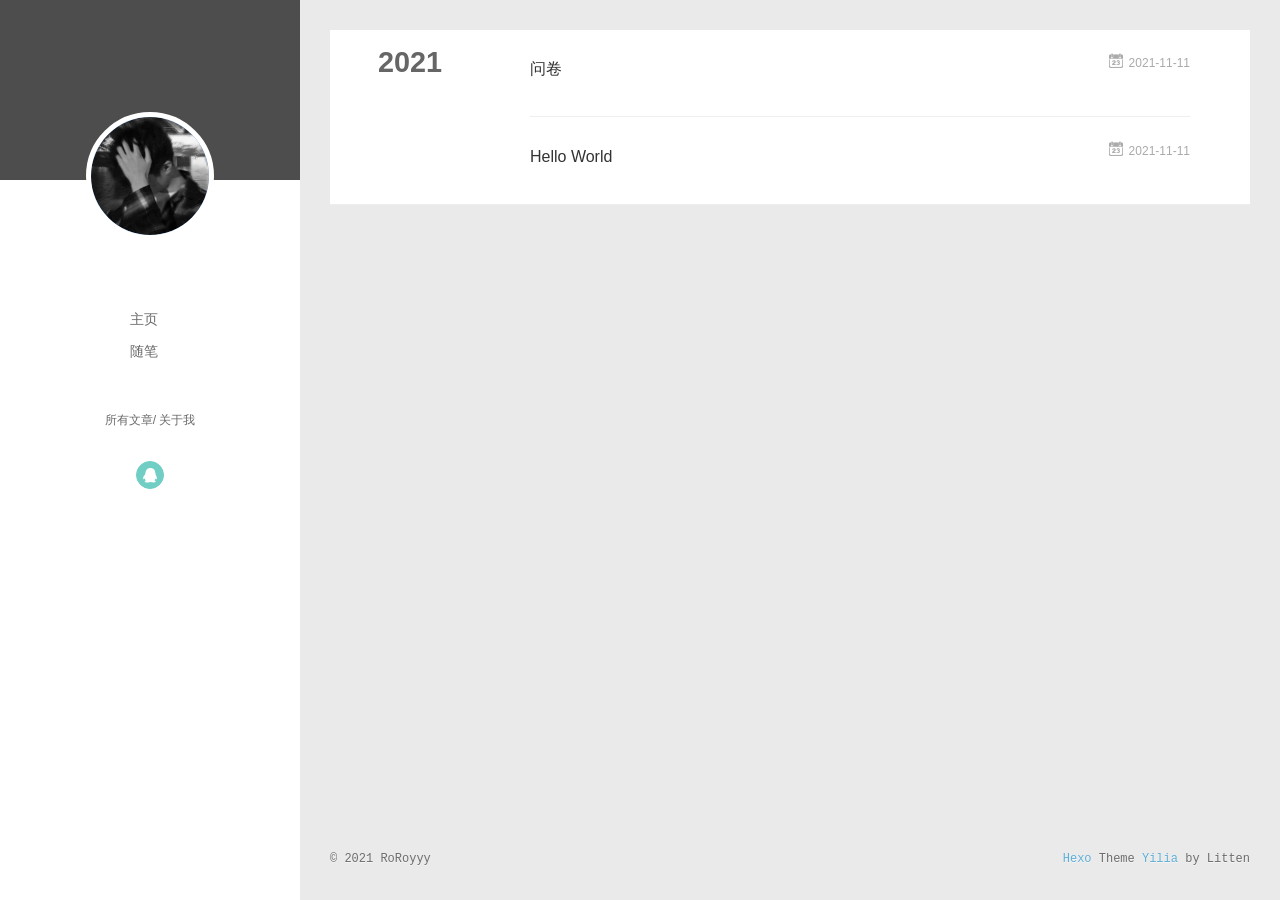
==== commit e5dcdea8: "Site updated: 2021-11-11 15:35:49" ====
--- a/archives/index.html
+++ b/archives/index.html
@@ -6,17 +6,17 @@
   <meta name="renderer" content="webkit">
   <meta http-equiv="X-UA-Compatible" content="IE=edge" >
   <link rel="dns-prefetch" href="http://example.com">
-  <title>Archives | Hexo</title>
+  <title>Archives | RoRoyyy&#39;s blog</title>
   <meta name="viewport" content="width=device-width, initial-scale=1, maximum-scale=1">
   <meta property="og:type" content="website">
-<meta property="og:title" content="Hexo">
+<meta property="og:title" content="RoRoyyy&#39;s blog">
 <meta property="og:url" content="http://example.com/archives/index.html">
-<meta property="og:site_name" content="Hexo">
+<meta property="og:site_name" content="RoRoyyy&#39;s blog">
 <meta property="og:locale" content="en_US">
-<meta property="article:author" content="John Doe">
+<meta property="article:author" content="RoRoyyy">
 <meta name="twitter:card" content="summary">
   
-    <link rel="alternative" href="/atom.xml" title="Hexo" type="application/atom+xml">
+    <link rel="alternative" href="/atom.xml" title="RoRoyyy&#39;s blog" type="application/atom+xml">
   
   
     <link rel="icon" href="/favicon.png">
@@ -66,10 +66,6 @@
     			
             
     			
-    			<a q-on="click: openSlider(e, 'friends')" href="javascript:void(0)">友链</a>
-    			
-            
-    			
     			<a q-on="click: openSlider(e, 'aboutme')" href="javascript:void(0)">关于我</a>
     			
             
@@ -77,13 +73,7 @@
 		<nav class="header-nav">
 			<div class="social">
 				
-					<a class="github" target="_blank" href="#" title="github"><i class="icon-github"></i></a>
-		        
-					<a class="weibo" target="_blank" href="#" title="weibo"><i class="icon-weibo"></i></a>
-		        
-					<a class="rss" target="_blank" href="#" title="rss"><i class="icon-rss"></i></a>
-		        
-					<a class="zhihu" target="_blank" href="#" title="zhihu"><i class="icon-zhihu"></i></a>
+					<a class="qq" target="_blank" href="/assets/img/qq.png" title="qq"><i class="icon-qq"></i></a>
 		        
 			</div>
 		</nav>
@@ -118,13 +108,7 @@
 			<nav class="header-nav">
 				<div class="social">
 					
-						<a class="github" target="_blank" href="#" title="github"><i class="icon-github"></i></a>
-			        
-						<a class="weibo" target="_blank" href="#" title="weibo"><i class="icon-weibo"></i></a>
-			        
-						<a class="rss" target="_blank" href="#" title="rss"><i class="icon-rss"></i></a>
-			        
-						<a class="zhihu" target="_blank" href="#" title="zhihu"><i class="icon-zhihu"></i></a>
+						<a class="qq" target="_blank" href="/assets/img/qq.png" title="qq"><i class="icon-qq"></i></a>
 			        
 				</div>
 			</nav>
@@ -229,7 +213,7 @@
   <div class="outer">
     <div id="footer-info">
     	<div class="footer-left">
-    		&copy; 2021 John Doe
+    		&copy; 2021 RoRoyyy
     	</div>
       	<div class="footer-right">
       		<a href="http://hexo.io/" target="_blank">Hexo</a>  Theme <a href="https://github.com/litten/hexo-theme-yilia" target="_blank">Yilia</a> by Litten
@@ -274,25 +258,17 @@
       
       
     
-      
-      
-      
-    
     
 
     <ul style="width: 70%">
     
     
       
-      <li style="width: 33.333333333333336%" q-on="click: openSlider(e, 'innerArchive')"><a href="javascript:void(0)" q-class="active:innerArchive">所有文章</a></li>
+      <li style="width: 50%" q-on="click: openSlider(e, 'innerArchive')"><a href="javascript:void(0)" q-class="active:innerArchive">所有文章</a></li>
       
         
       
-      <li style="width: 33.333333333333336%" q-on="click: openSlider(e, 'friends')"><a href="javascript:void(0)" q-class="active:friends">友链</a></li>
-      
-        
-      
-      <li style="width: 33.333333333333336%" q-on="click: openSlider(e, 'aboutme')"><a href="javascript:void(0)" q-class="active:aboutme">关于我</a></li>
+      <li style="width: 50%" q-on="click: openSlider(e, 'aboutme')"><a href="javascript:void(0)" q-class="active:aboutme">关于我</a></li>
       
         
     </ul>
@@ -356,43 +332,11 @@
     
 
     
-    	<section class="tools-section tools-section-friends" q-show="friends">
-  		
-        <ul class="search-ul">
-          
-            <li class="search-li">
-              <a href="http://localhost:4000/" target="_blank" class="search-title"><i class="icon-quo-left icon"></i>友情链接1</a>
-            </li>
-          
-            <li class="search-li">
-              <a href="http://localhost:4000/" target="_blank" class="search-title"><i class="icon-quo-left icon"></i>友情链接2</a>
-            </li>
-          
-            <li class="search-li">
-              <a href="http://localhost:4000/" target="_blank" class="search-title"><i class="icon-quo-left icon"></i>友情链接3</a>
-            </li>
-          
-            <li class="search-li">
-              <a href="http://localhost:4000/" target="_blank" class="search-title"><i class="icon-quo-left icon"></i>友情链接4</a>
-            </li>
-          
-            <li class="search-li">
-              <a href="http://localhost:4000/" target="_blank" class="search-title"><i class="icon-quo-left icon"></i>友情链接5</a>
-            </li>
-          
-            <li class="search-li">
-              <a href="http://localhost:4000/" target="_blank" class="search-title"><i class="icon-quo-left icon"></i>友情链接6</a>
-            </li>
-          
-        </ul>
-  		
-    	</section>
-    
 
     
     	<section class="tools-section tools-section-me" q-show="aboutme">
   	  	
-  	  		<div class="aboutme-wrap" id="js-aboutme">很惭愧&lt;br&gt;&lt;br&gt;只做了一点微小的工作&lt;br&gt;谢谢大家</div>
+  	  		<div class="aboutme-wrap" id="js-aboutme">这里是RoRoyyy&lt;br&gt;&lt;br&gt;很惭愧&lt;br&gt;&lt;br&gt;只做了一点微小的工作&lt;br&gt;谢谢大家</div>
   	  	
     	</section>
     
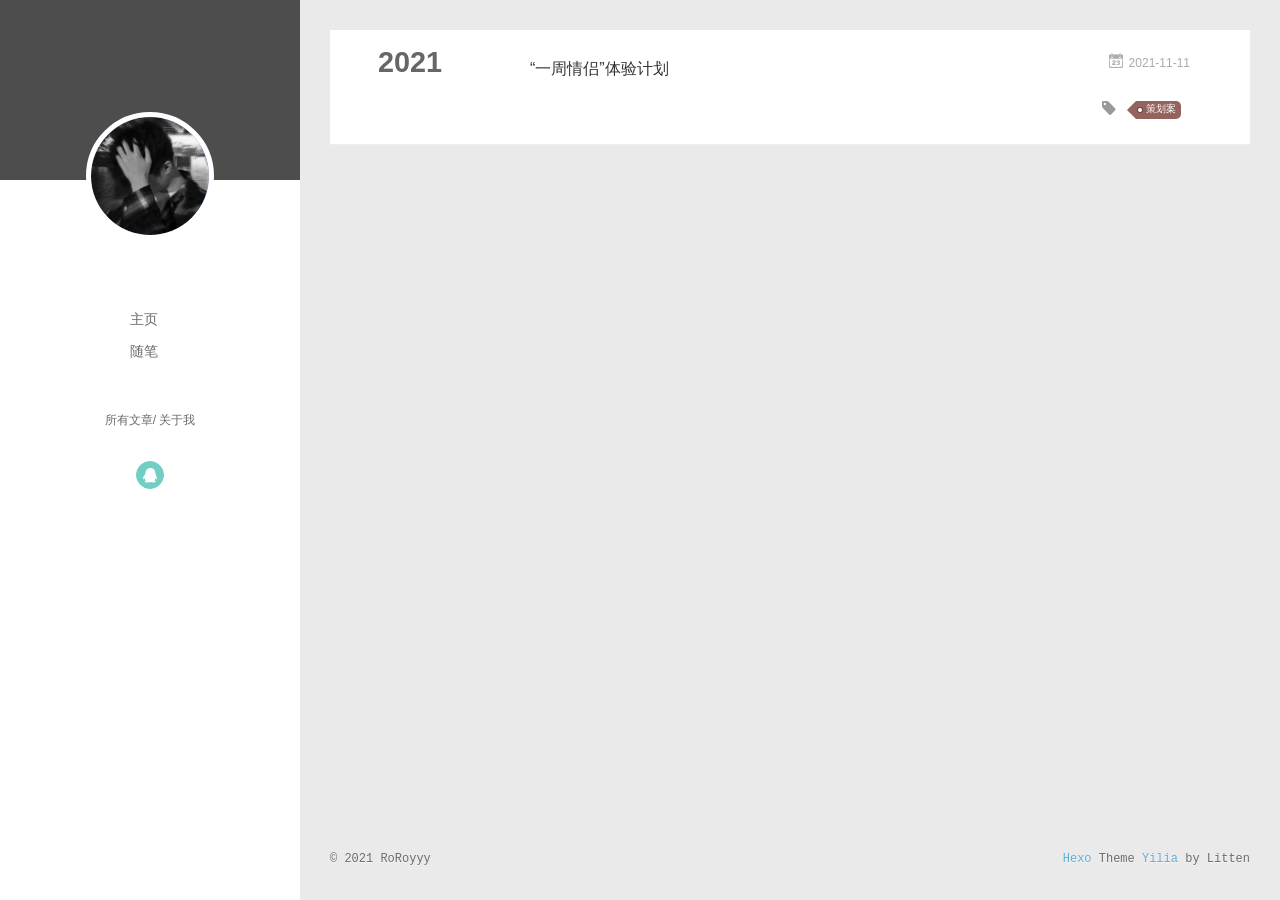
==== commit 6fc60436: "Site updated: 2021-11-11 16:09:24" ====
--- a/archives/index.html
+++ b/archives/index.html
@@ -158,39 +158,23 @@
     	 
   
     <h1 itemprop="name">
-      <a class="archive-article-title" href="/2021/11/11/%E9%97%AE%E5%8D%B7/">问卷</a>
+      <a class="archive-article-title" href="/2021/11/11/%E9%97%AE%E5%8D%B7/">“一周情侣”体验计划</a>
     </h1>
   
 
         <div class="article-info info-on-right">
           
-          
-
-        </div>
-        <div class="clearfix"></div>
-    </header>
-  </div>
-</article>
-  
-    
-    
-    <article class="archive-article archive-type-post">
-  <div class="archive-article-inner">
-    <header class="archive-article-header">
-      	<div class="article-meta">
-	      	<a href="/2021/11/11/hello-world/" class="archive-article-date">
-  	<time datetime="2021-11-11T04:20:02.067Z" itemprop="datePublished"><i class="icon-calendar icon"></i>2021-11-11</time>
-</a>
-        </div>
-    	 
-  
-    <h1 itemprop="name">
-      <a class="archive-article-title" href="/2021/11/11/hello-world/">Hello World</a>
-    </h1>
-  
-
-        <div class="article-info info-on-right">
-          
+	<div class="article-tag tagcloud">
+		<i class="icon-price-tags icon"></i>
+		<ul class="article-tag-list">
+			 
+        		<li class="article-tag-list-item">
+        			<a href="javascript:void(0)" class="js-tag article-tag-list-link color4">策划案</a>
+        		</li>
+      		
+		</ul>
+	</div>
+
           
 
         </div>
@@ -287,6 +271,10 @@
             <input type="checkbox" q-on="click:toggleTag(e)" q-attr="checked:showTags">
           </label>
           <ul class="article-tag-list" q-show="showTags">
+             
+              <li class="article-tag-list-item">
+                <a href="javascript:void(0)" class="js-tag color4">策划案</a>
+              </li>
             
             <div class="clearfix"></div>
           </ul>
@@ -336,7 +324,7 @@
     
     	<section class="tools-section tools-section-me" q-show="aboutme">
   	  	
-  	  		<div class="aboutme-wrap" id="js-aboutme">这里是RoRoyyy&lt;br&gt;&lt;br&gt;很惭愧&lt;br&gt;&lt;br&gt;只做了一点微小的工作&lt;br&gt;谢谢大家</div>
+  	  		<div class="aboutme-wrap" id="js-aboutme">很惭愧&lt;br&gt;&lt;br&gt;只做了一点微小的工作&lt;br&gt;谢谢大家</div>
   	  	
     	</section>
     
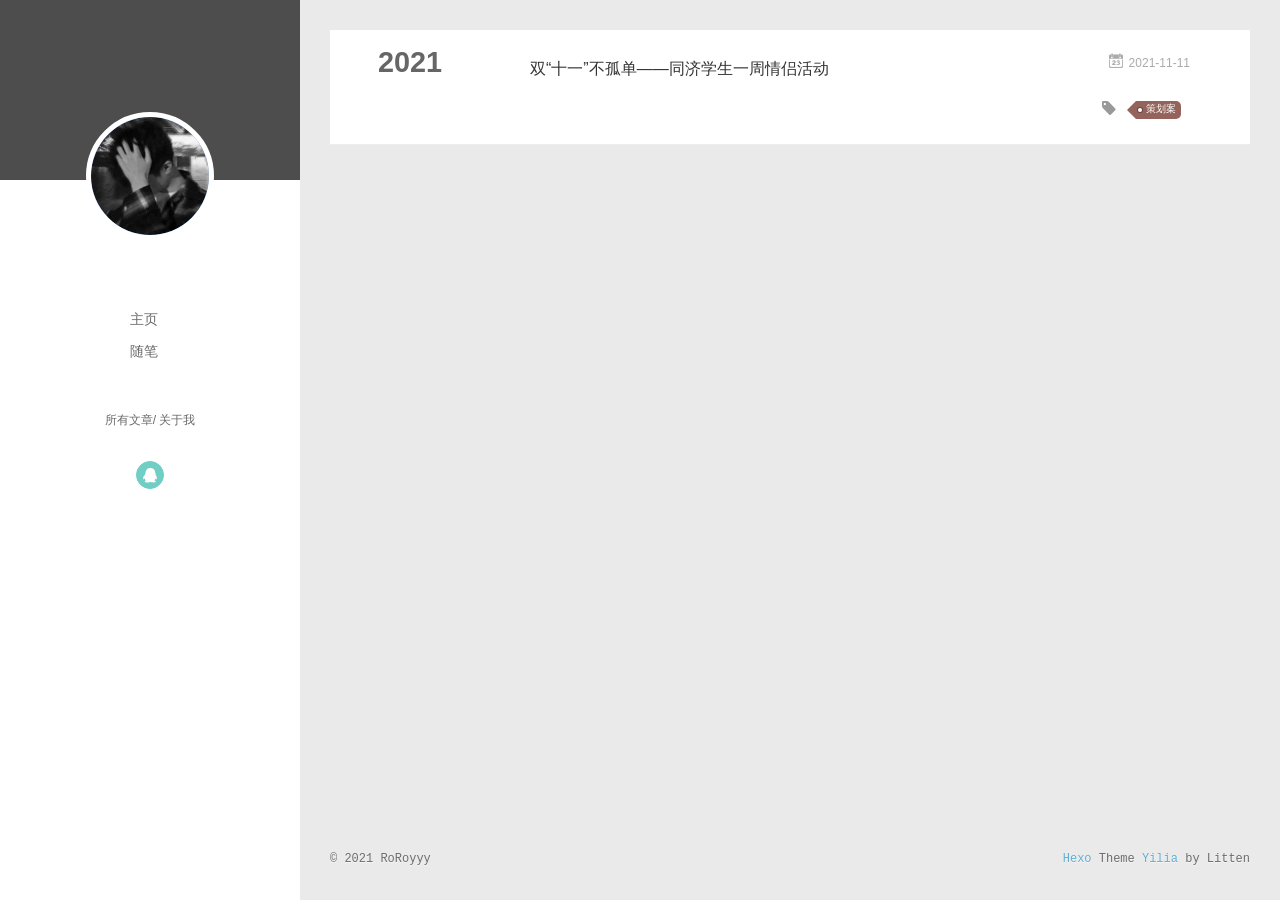
==== commit 666bb156: "Site updated: 2021-11-11 16:13:54" ====
--- a/archives/index.html
+++ b/archives/index.html
@@ -158,7 +158,7 @@
     	 
   
     <h1 itemprop="name">
-      <a class="archive-article-title" href="/2021/11/11/%E9%97%AE%E5%8D%B7/">“一周情侣”体验计划</a>
+      <a class="archive-article-title" href="/2021/11/11/%E9%97%AE%E5%8D%B7/">双“十一”不孤单——同济学生一周情侣活动</a>
     </h1>
   
 
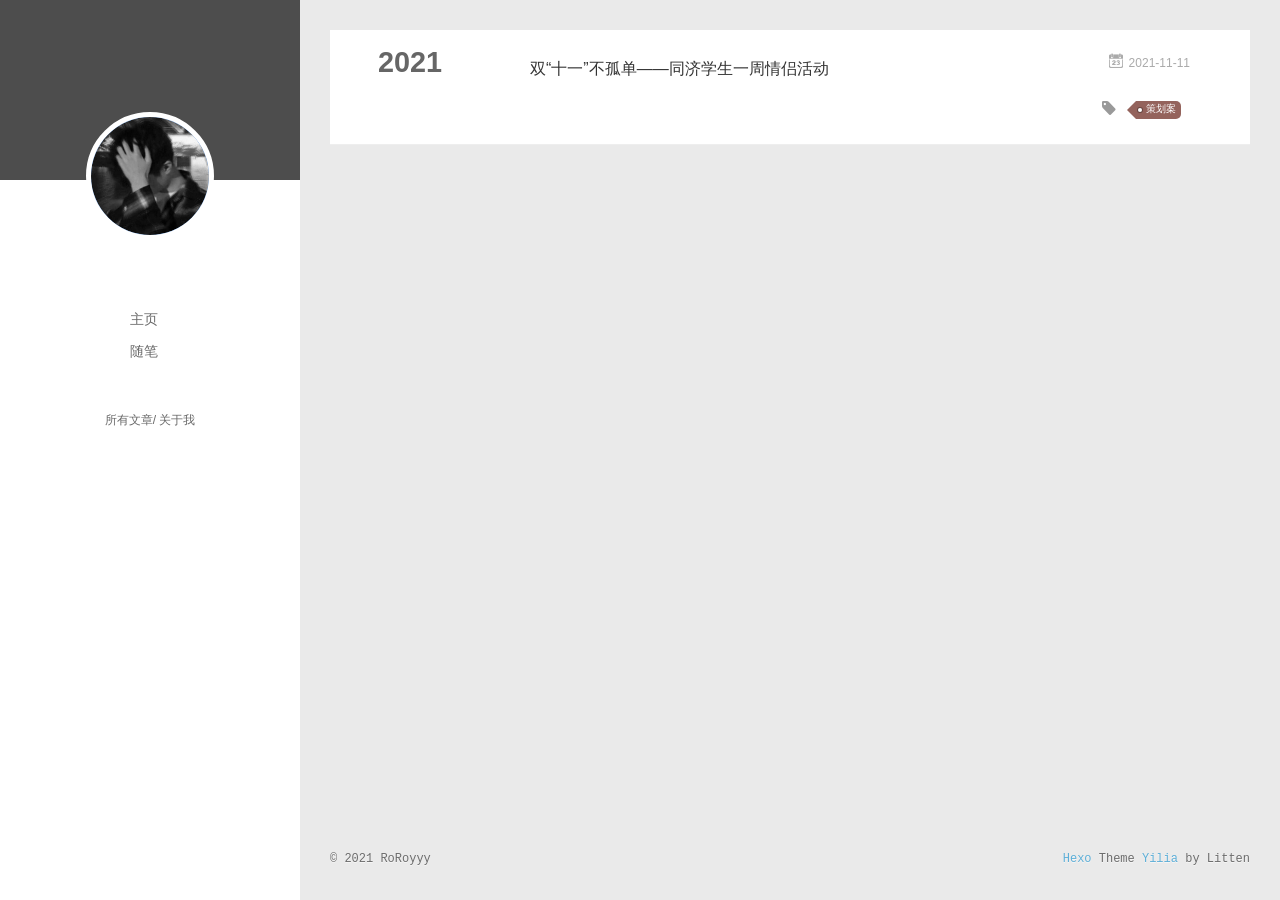
==== commit 529d1a8f: "Site updated: 2021-11-11 16:15:09" ====
--- a/archives/index.html
+++ b/archives/index.html
@@ -73,8 +73,6 @@
 		<nav class="header-nav">
 			<div class="social">
 				
-					<a class="qq" target="_blank" href="/assets/img/qq.png" title="qq"><i class="icon-qq"></i></a>
-		        
 			</div>
 		</nav>
 	</header>		
@@ -108,8 +106,6 @@
 			<nav class="header-nav">
 				<div class="social">
 					
-						<a class="qq" target="_blank" href="/assets/img/qq.png" title="qq"><i class="icon-qq"></i></a>
-			        
 				</div>
 			</nav>
 
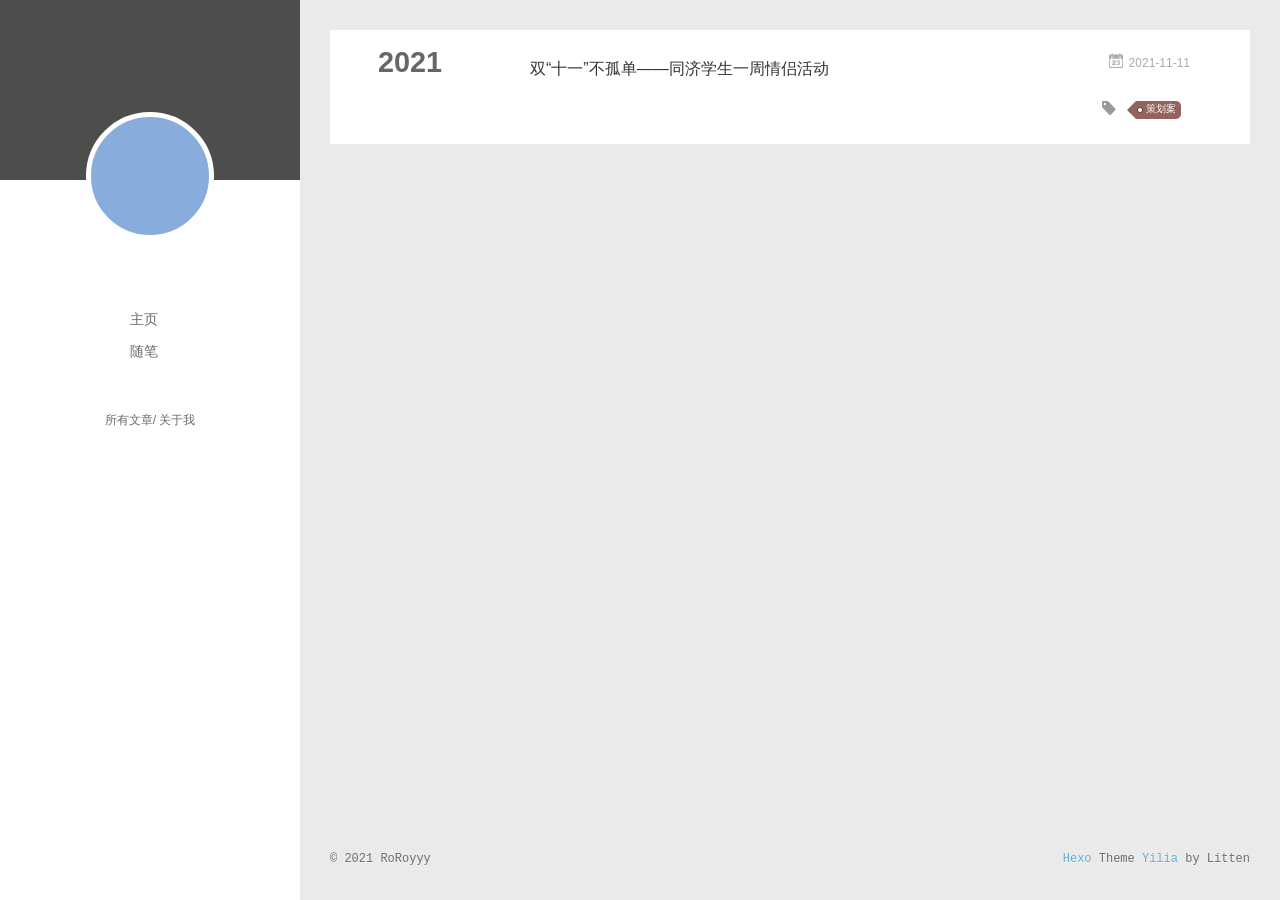
==== commit 0209452c: "Site updated: 2021-11-11 16:45:02" ====
--- a/archives/index.html
+++ b/archives/index.html
@@ -43,7 +43,7 @@
 <div class="intrude-less">
 	<header id="header" class="inner">
 		<a href="/" class="profilepic">
-			<img src="/assets/img/head.jpg" class="js-avatar">
+			<img src="" class="js-avatar">
 		</a>
 		<hgroup>
 		  <h1 class="header-author"><a href="/"></a></h1>
@@ -89,7 +89,7 @@
 	<div class="intrude-less">
 		<header id="header" class="inner">
 			<div class="profilepic">
-				<img src="/assets/img/head.jpg" class="js-avatar">
+				<img src="" class="js-avatar">
 			</div>
 			<hgroup>
 			  <h1 class="header-author js-header-author"></h1>
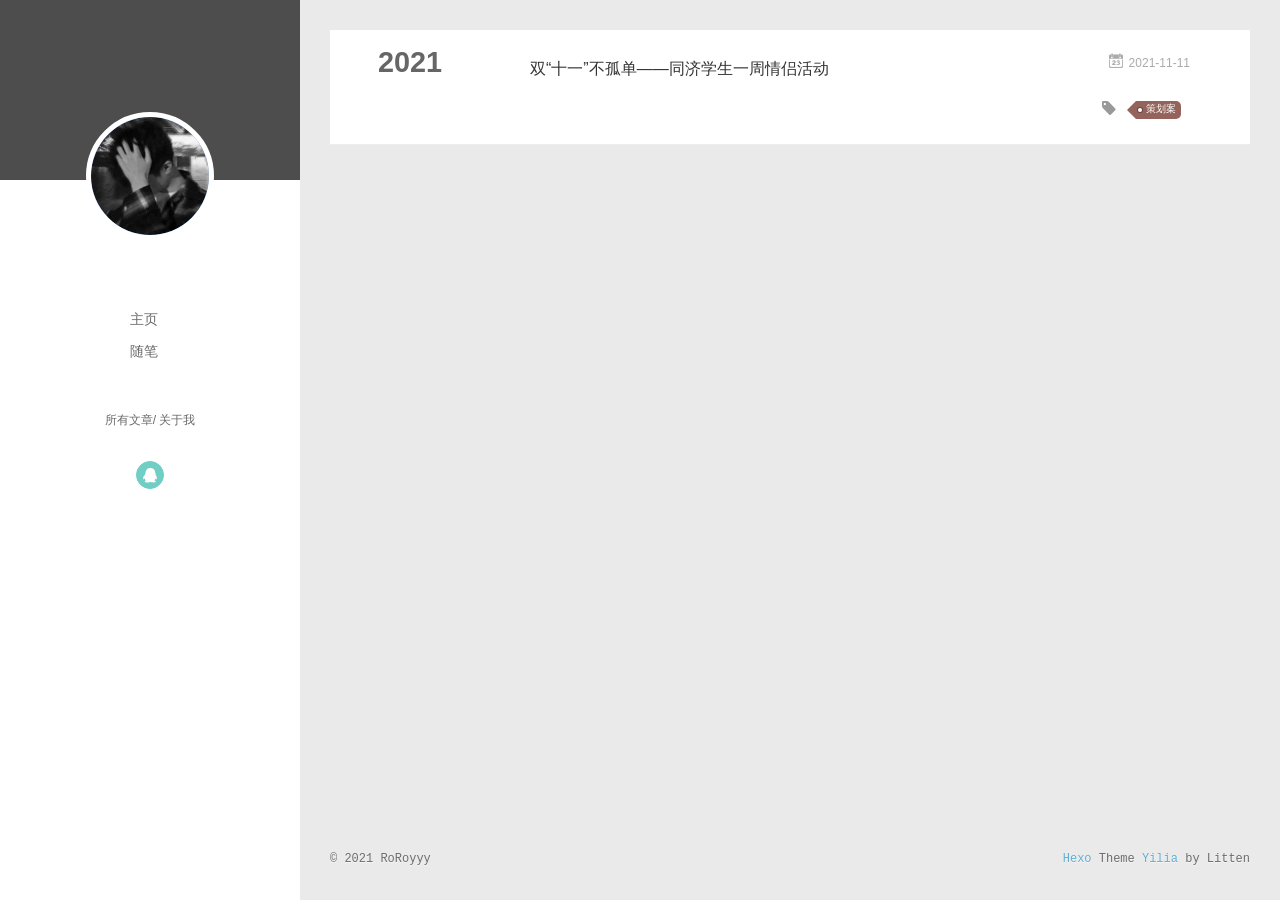
==== commit aebdb86d: "Site updated: 2021-11-13 14:58:46" ====
--- a/archives/index.html
+++ b/archives/index.html
@@ -43,7 +43,7 @@
 <div class="intrude-less">
 	<header id="header" class="inner">
 		<a href="/" class="profilepic">
-			<img src="" class="js-avatar">
+			<img src="/assets/img/head.jpg" class="js-avatar">
 		</a>
 		<hgroup>
 		  <h1 class="header-author"><a href="/"></a></h1>
@@ -73,6 +73,8 @@
 		<nav class="header-nav">
 			<div class="social">
 				
+					<a class="qq" target="_blank" href="/assets/img/qq.png" title="qq"><i class="icon-qq"></i></a>
+		        
 			</div>
 		</nav>
 	</header>		
@@ -89,7 +91,7 @@
 	<div class="intrude-less">
 		<header id="header" class="inner">
 			<div class="profilepic">
-				<img src="" class="js-avatar">
+				<img src="/assets/img/head.jpg" class="js-avatar">
 			</div>
 			<hgroup>
 			  <h1 class="header-author js-header-author"></h1>
@@ -106,6 +108,8 @@
 			<nav class="header-nav">
 				<div class="social">
 					
+						<a class="qq" target="_blank" href="/assets/img/qq.png" title="qq"><i class="icon-qq"></i></a>
+			        
 				</div>
 			</nav>
 
